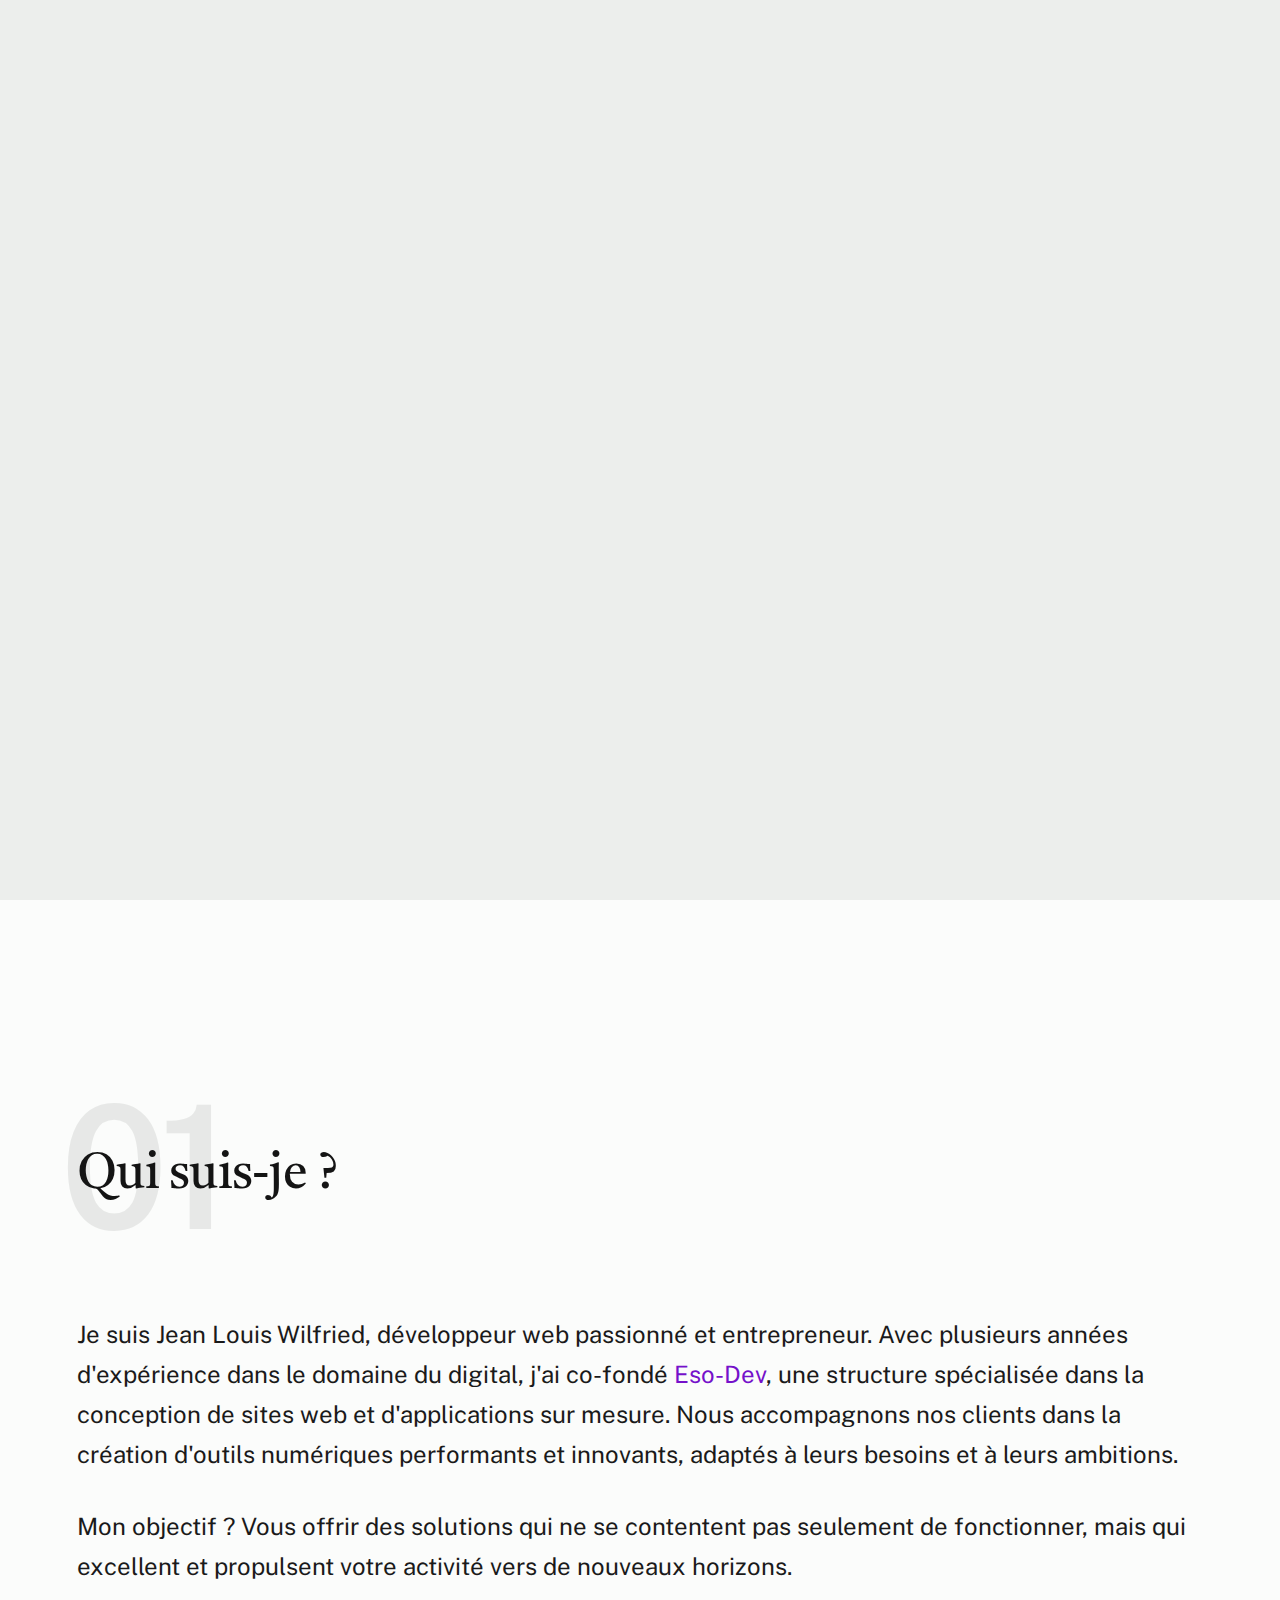
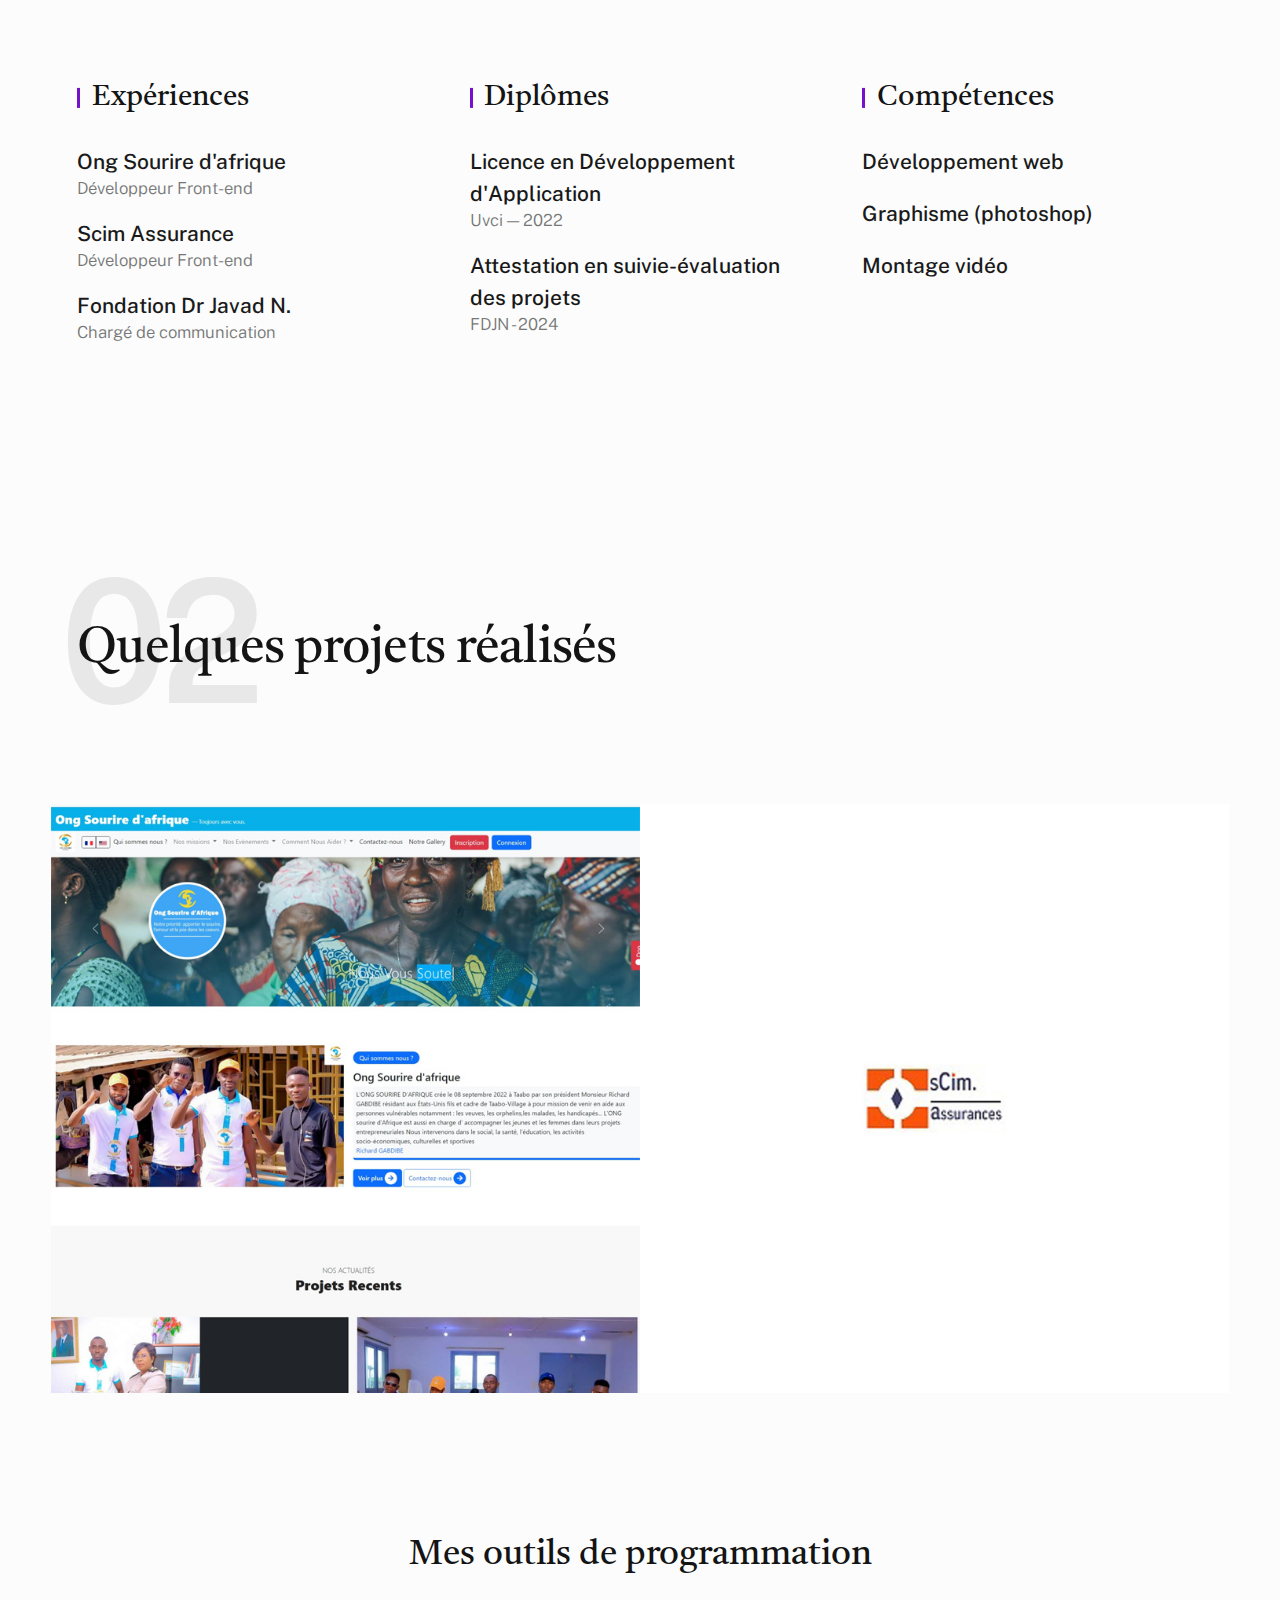
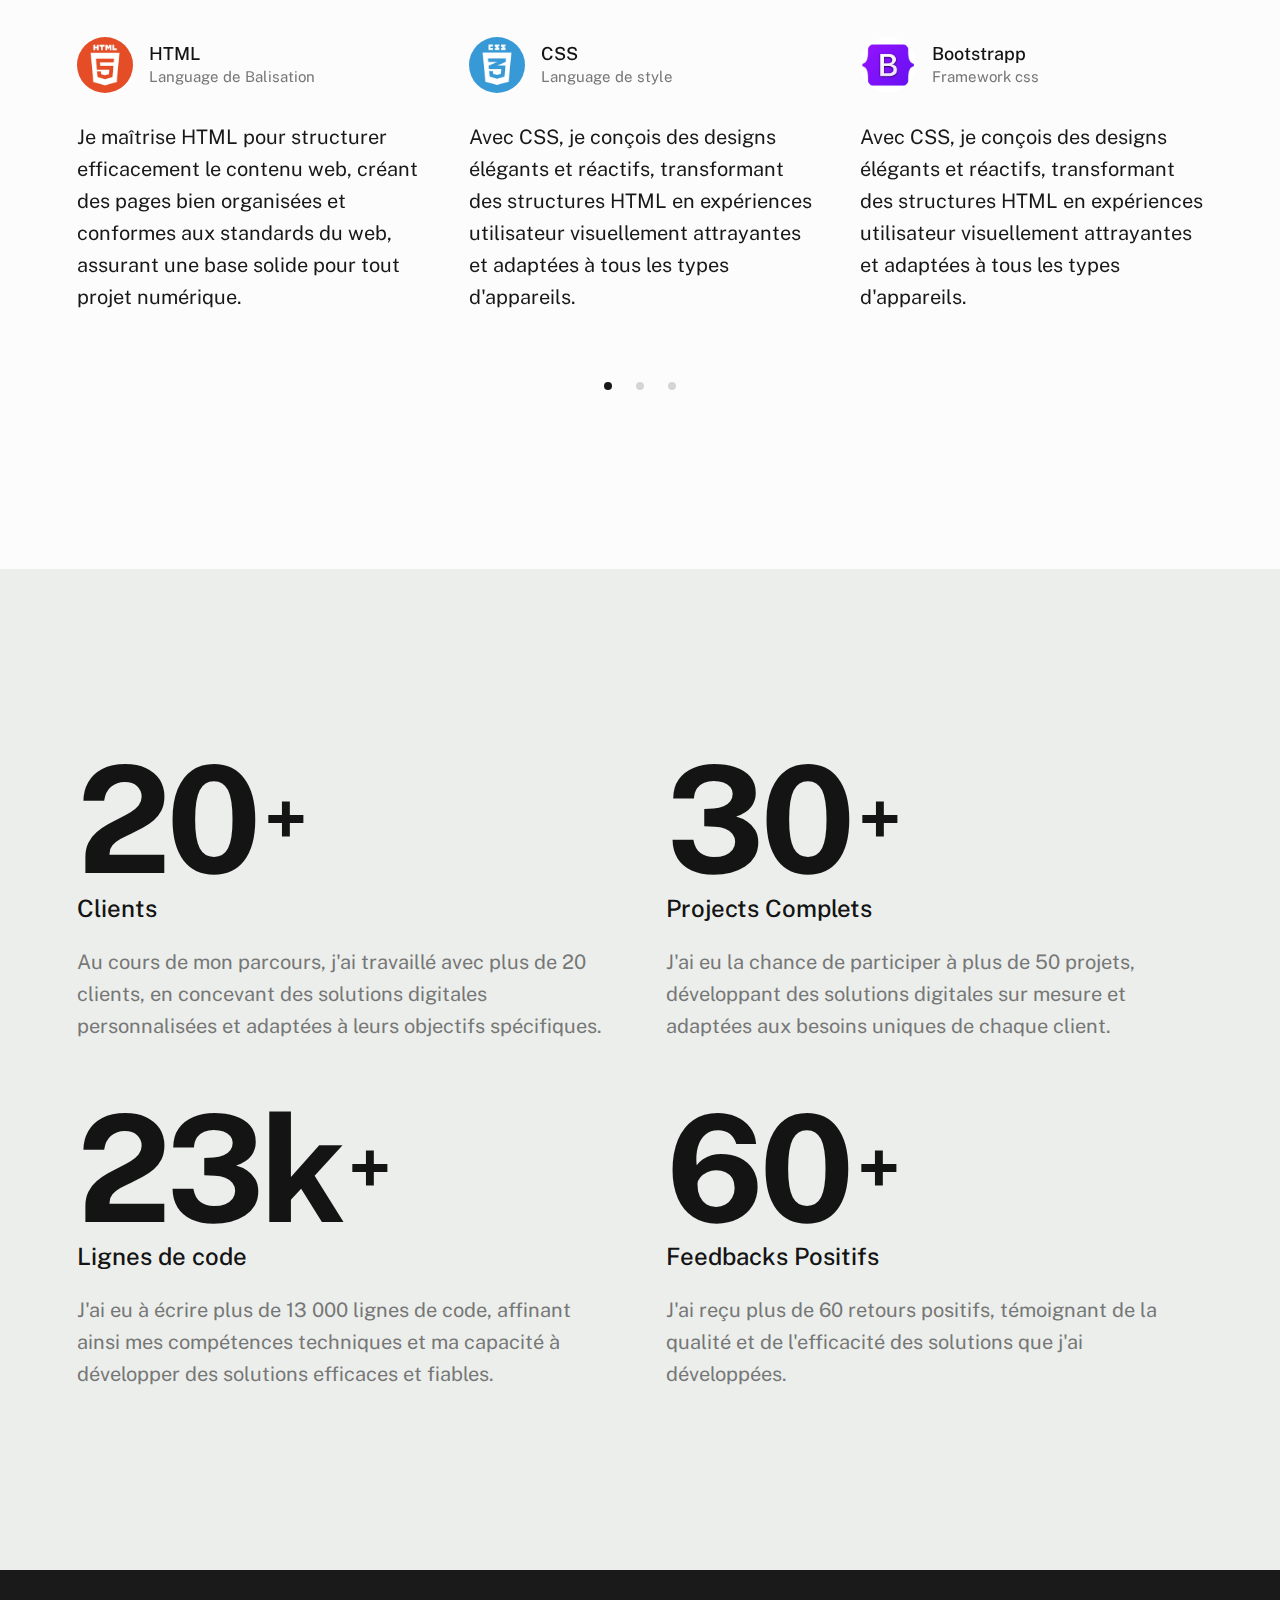
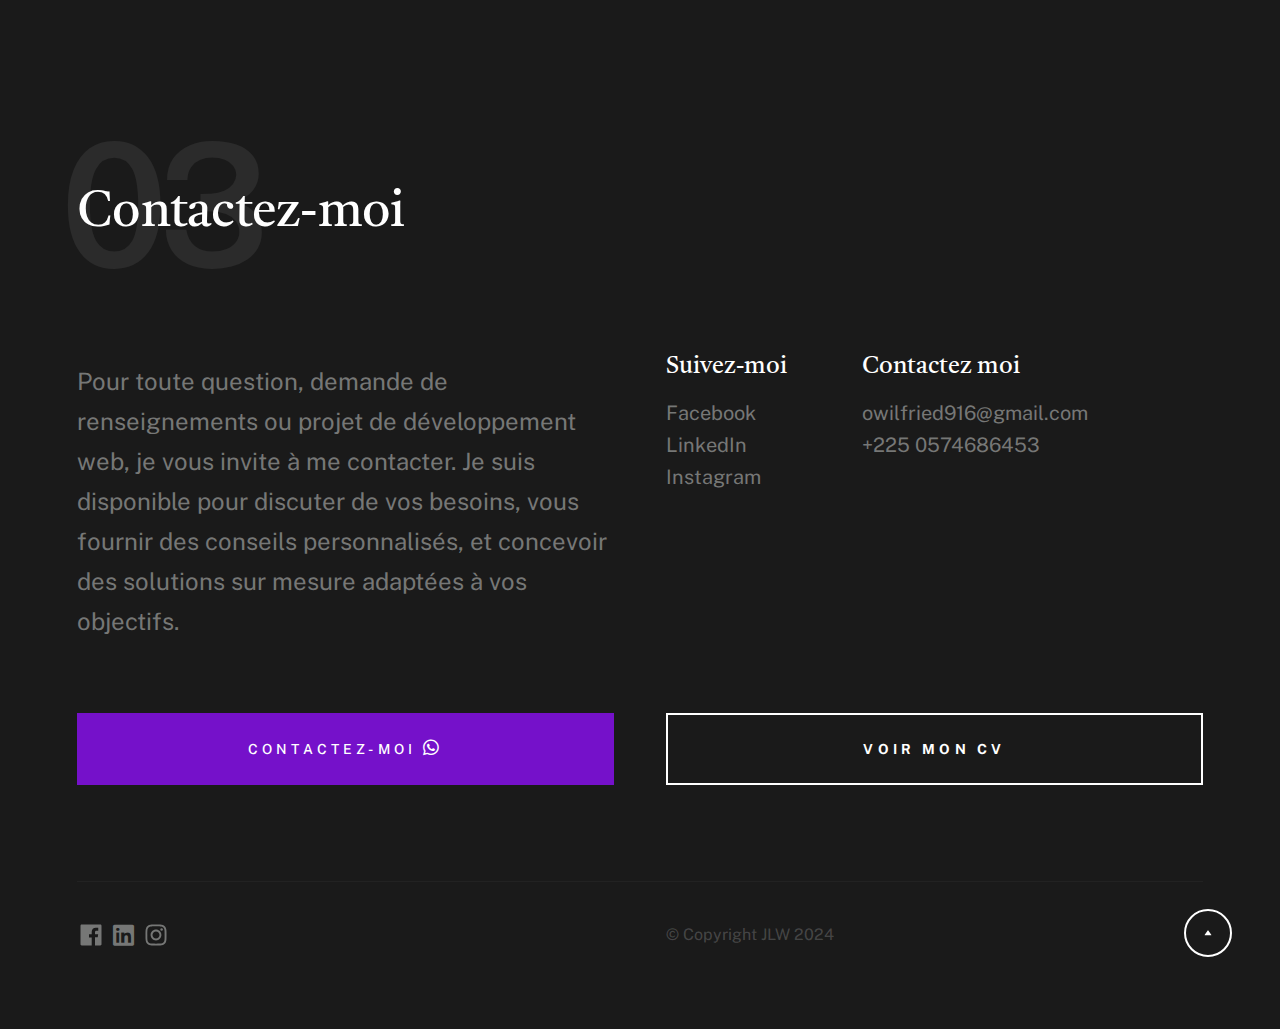
==== index.html @ 4856d06b "new 6" ====
<!DOCTYPE html>
<html lang="en" class="no-js" >
<head>

    <!--- basic page needs
    ================================================== -->
    <meta charset="utf-8">
    <meta name="viewport" content="width=device-width, initial-scale=1">
    <title>Jean Louis Wilfried</title>

    <script>
        document.documentElement.classList.remove('no-js');
        document.documentElement.classList.add('js');
    </script>



    <!-- CSS
    ================================================== -->
    <link rel="stylesheet" href="css/vendor.css">
    <link rel="stylesheet" href="css/styles.css">

    <!-- favicons
    ================================================== -->
    <link rel="apple-touch-icon" sizes="180x180" href="/favicon-16x16.png">
    <link rel="icon" type="image/png" sizes="32x32" href="/favicon-16x16.png">
    <link rel="icon" type="image/png" sizes="16x16" href="/favicon-16x16.png">
    <link rel="manifest" href="site.webmanifest">

    <link rel="stylesheet" href="https://cdnjs.cloudflare.com/ajax/libs/font-awesome/6.6.0/css/all.min.css">

</head>


<body id="top">

    
    <!-- preloader
    ================================================== -->
    <div id="preloader">
        <div id="loader" class="dots-fade">
            <div></div>
            <div></div>
            <div></div>
        </div>
    </div>


    <!-- page wrap
    ================================================== -->
    <div id="page" class="s-pagewrap">


        <!-- # site header 
        ================================================== -->
        <header class="s-header">
            <div class="row s-header__inner">

                <div class="s-header__block">
                    <div class="s-header__logo">
                        <a class="logo" href="index.html">
                            <img src="images/icons/logo.svg" alt="Homepage">
                        </a>
                    </div>

                    <a class="s-header__menu-toggle" href="#0"><span>Menu</span></a>
                </div> <!-- end s-header__block -->

                <nav class="s-header__nav">    
                    <ul class="s-header__menu-links">
                        <li class="current"><a class="smoothscroll" href="#intro">Accueil</a></li>
                        <li><a class="smoothscroll" href="#about">Qui sui-je ?</a></li>
                        <li><a class="smoothscroll" href="#works">Projets</a></li>
                        <li><a class="smoothscroll" href="#footer">Contactez-moi</a></li>
                    </ul> <!-- s-header__menu-links -->    
                </nav> <!-- end s-header__nav -->

            </div> <!-- end s-header__inner -->
        </header> <!-- end s-header -->


        <!-- # intro
        ================================================== -->
        <section id="intro" class="s-intro target-section">

            <div class="row s-intro__content width-sixteen-col">
                <div class="column lg-12 s-intro__content-inner grid-block grid-16">
                    
                    <div class="s-intro__content-text">

                        <div class="s-intro__content-pretitle text-pretitle">Salut,</div>
                        <h1 class="s-intro__content-title">
                            Je suis Jean Louis Wilfried,<br>
                            développeur web,<br>
                            Bienvenue sur mon portfolio.
                        </h1>                            

                        <div class="s-intro__content-btns">
                            <a class="smoothscroll btn" href="#about">En savoir plus sur moi</a>
                            <a class="smoothscroll btn btn--stroke" href="#footer">Contactez moi</a>
                        </div> <!-- s-intro__content-btns -->   

                    </div> <!-- s-intro__content-text -->                     
                    
                </div> <!-- s-intro__content-inner -->  
            </div> <!-- s-intro__content -->




            <ul class="s-intro__social social-list">
                <li>
                    <a target="_blank" href="https://www.facebook.com/ouattara.jeanlouis.5/">
                        <svg xmlns="http://www.w3.org/2000/svg" width="24" height="24" viewBox="0 0 24 24" style="fill:rgba(0, 0, 0, 1);transform:;-ms-filter:"><path d="M20,3H4C3.447,3,3,3.448,3,4v16c0,0.552,0.447,1,1,1h8.615v-6.96h-2.338v-2.725h2.338v-2c0-2.325,1.42-3.592,3.5-3.592 c0.699-0.002,1.399,0.034,2.095,0.107v2.42h-1.435c-1.128,0-1.348,0.538-1.348,1.325v1.735h2.697l-0.35,2.725h-2.348V21H20 c0.553,0,1-0.448,1-1V4C21,3.448,20.553,3,20,3z"></path></svg>
                        <span class="u-screen-reader-text">Facebook</span>
                    </a>
                </li>

                <li>
                    <a target="_blank" href="https://www.linkedin.com/in/jean-louis-wilfried-ouattara-a394b9249/">
                        <img src="images/linkedin-logo-1.png" height="24" width="24">
                        <span class="u-screen-reader-text">LinkedIn</span>
                    </a>
                </li>

                <li>
                    <a target="_blank" href="https://www.instagram.com/jean_louis_wilfried/">
                        <svg xmlns="http://www.w3.org/2000/svg" width="24" height="24" viewBox="0 0 24 24" style="fill:rgba(0, 0, 0, 1);transform:;-ms-filter:"><path d="M11.999,7.377c-2.554,0-4.623,2.07-4.623,4.623c0,2.554,2.069,4.624,4.623,4.624c2.552,0,4.623-2.07,4.623-4.624 C16.622,9.447,14.551,7.377,11.999,7.377L11.999,7.377z M11.999,15.004c-1.659,0-3.004-1.345-3.004-3.003 c0-1.659,1.345-3.003,3.004-3.003s3.002,1.344,3.002,3.003C15.001,13.659,13.658,15.004,11.999,15.004L11.999,15.004z"></path><circle cx="16.806" cy="7.207" r="1.078"></circle><path d="M20.533,6.111c-0.469-1.209-1.424-2.165-2.633-2.632c-0.699-0.263-1.438-0.404-2.186-0.42 c-0.963-0.042-1.268-0.054-3.71-0.054s-2.755,0-3.71,0.054C7.548,3.074,6.809,3.215,6.11,3.479C4.9,3.946,3.945,4.902,3.477,6.111 c-0.263,0.7-0.404,1.438-0.419,2.186c-0.043,0.962-0.056,1.267-0.056,3.71c0,2.442,0,2.753,0.056,3.71 c0.015,0.748,0.156,1.486,0.419,2.187c0.469,1.208,1.424,2.164,2.634,2.632c0.696,0.272,1.435,0.426,2.185,0.45 c0.963,0.042,1.268,0.055,3.71,0.055s2.755,0,3.71-0.055c0.747-0.015,1.486-0.157,2.186-0.419c1.209-0.469,2.164-1.424,2.633-2.633 c0.263-0.7,0.404-1.438,0.419-2.186c0.043-0.962,0.056-1.267,0.056-3.71s0-2.753-0.056-3.71C20.941,7.57,20.801,6.819,20.533,6.111z M19.315,15.643c-0.007,0.576-0.111,1.147-0.311,1.688c-0.305,0.787-0.926,1.409-1.712,1.711c-0.535,0.199-1.099,0.303-1.67,0.311 c-0.95,0.044-1.218,0.055-3.654,0.055c-2.438,0-2.687,0-3.655-0.055c-0.569-0.007-1.135-0.112-1.669-0.311 c-0.789-0.301-1.414-0.923-1.719-1.711c-0.196-0.534-0.302-1.099-0.311-1.669c-0.043-0.95-0.053-1.218-0.053-3.654 c0-2.437,0-2.686,0.053-3.655c0.007-0.576,0.111-1.146,0.311-1.687c0.305-0.789,0.93-1.41,1.719-1.712 c0.534-0.198,1.1-0.303,1.669-0.311c0.951-0.043,1.218-0.055,3.655-0.055c2.437,0,2.687,0,3.654,0.055 c0.571,0.007,1.135,0.112,1.67,0.311c0.786,0.303,1.407,0.925,1.712,1.712c0.196,0.534,0.302,1.099,0.311,1.669 c0.043,0.951,0.054,1.218,0.054,3.655c0,2.436,0,2.698-0.043,3.654H19.315z"></path></svg>
                        <span class="u-screen-reader-text">Instagram</span>
                    </a>
                </li>

            </ul> <!-- end s-intro__social -->

            <div class="s-intro__content-media">                               
                <img src="images/intro-bg.jpg" srcset="images/intro-bg.jpg 1x, images/intro-bg.jpg 2x" alt="">
            </div> <!-- s-intro__content-media -->                

            <div class="s-intro__btn-download">
                <a class="btn btn--stroke" target="_blank" href="https://www.canva.com/design/DAFA4mB06Fk/7fIMBI_OmDx0inotC60pxg/view?utm_content=DAFA4mB06Fk&utm_campaign=designshare&utm_medium=link&utm_source=editor">Voir mon CV</a>
            </div> <!-- end s-intro__btn-download -->
            
            <div class="s-intro__scroll-down">
                <a href="#about" class="smoothscroll">
                    <div class="scroll-icon">
                        <svg xmlns="http://www.w3.org/2000/svg" width="24" height="24" viewBox="0 0 24 24" style="fill: rgba(0, 0, 0, 1);transform: ;msFilter:;"><path d="M11.178 19.569a.998.998 0 0 0 1.644 0l9-13A.999.999 0 0 0 21 5H3a1.002 1.002 0 0 0-.822 1.569l9 13z"></path></svg>
                    </div>
                    <span class="scroll-text u-screen-reader-text">Scroll Down</span>
                </a>
            </div> <!-- s-intro__scroll-down -->

        </section> <!-- end s-intro -->


        <!-- # about
        ================================================== -->
        <section id="about" class="s-about target-section">

            <div class="row s-about__content">
                <div class="column xl-12">    
                    
                    <div class="section-header" data-num="01">
                        <h2 class="text-display-title">Qui suis-je ?</h2>
                    </div> <!-- end section-header -->

                    <p class="attention-getter">
                        Je suis Jean Louis Wilfried, développeur web passionné et entrepreneur. Avec plusieurs années d'expérience dans le domaine du digital, j'ai co-fondé <a href="https://eso-dev.com/" target="_blank">Eso-Dev</a>, une structure spécialisée dans la conception de sites web et d'applications sur mesure. Nous accompagnons nos clients dans la création d'outils numériques performants et innovants, adaptés à leurs besoins et à leurs ambitions.

                    </p>

                    <p class="attention-getter">
                        Mon objectif ? Vous offrir des solutions qui ne se contentent pas seulement de fonctionner, mais qui excellent et propulsent votre activité vers de nouveaux horizons.
                    </p>

                    <div class="grid-list-items s-about__blocks">

                        <div class="grid-list-items__item s-about__block">
                            <h4 class="s-about__block-title">Expériences</h4>
                            <ul class="s-about__list">
                                <li>
                                    Ong Sourire d'afrique
                                    <span>Développeur Front-end</span>
                                </li>
                                <li>
                                    Scim Assurance
                                    <span>Développeur Front-end</span>
                                </li>
                                <li>
                                    Fondation Dr Javad N.
                                    <span>Chargé de communication</span>
                                </li>
                            </ul>
                        </div> <!--end s-about__block -->

                        <div class="grid-list-items__item s-about__block">
                            <h4 class="s-about__block-title">Diplômes</h4>

                            <ul class="s-about__list">
                                <li>
                                    <a href="#0">
                                        Licence en Développement d'Application 
                                        <span>Uvci — 2022</span>
                                    </a>                                        
                                </li>
                                <li>
                                    <a href="#0">
                                        Attestation en suivie-évaluation  des projets
                                        <span>FDJN - 2024</span>
                                    </a>
                                </li>

                            </ul>
                        </div> <!--end s-about__block -->
                        
                        <div class="grid-list-items__item s-about__block">
                            <h4 class="s-about__block-title">Compétences</h4>

                            <ul class="s-about__list">
                                <li>
                                    Développement web
                                </li>
                                <li>
                                    Graphisme (photoshop)
                                </li>
                                <li>
                                    Montage vidéo
                                </li>
                            </ul>
                        </div> <!--end s-about__block -->

                    </div> <!-- grid-list-items -->

                </div> <!--end column -->
            </div> <!--end s-about__content -->
            
        </section> <!-- end s-about -->   



        <!-- # works
        ================================================== -->
        <section id="works" class="s-works target-section">

            <div class="row">
                <div class="column xl-12">
                    <div class="section-header" data-num="02">
                        <h2 class="text-display-title">Quelques projets réalisés</h2>
                    </div> <!-- end section-header -->
                </div>
            </div>

            <div class="row folio-entries">

                <div class="column entry">
                    <a href="images/folio/white_turban.jpg" class="entry__link glightbox" data-glightbox="title: Ong Sourire d'Afrique; description: .entry__desc-01">
                        <div class="entry__thumb">
                            <img src="images/folio/white_turban.jpg" srcset="images/folio/white_turban.jpg 1x, images/folio/white_turban.jpg 2x" alt="">
                        </div>
                        <div class="entry__info">
                            <h4 class="entry__title">Ong Sourire d'Afrique</h4>
                            <div class="entry__cat">Développeur Front-end</div>
                        </div>
                    </a>

                    <div class="glightbox-desc entry__desc-01">
                        <p>
                            Lors du développement du site de l'ONG Sourire d'Afrique, j'étais chargé du frontend. Mon rôle était de concevoir et développer l'interface utilisateur pour garantir une expérience fluide et intuitive.
                        <a href="https://www.behance.net/">Lien du site web</a>.
                        </p>
                    </div>
                </div> <!-- entry -->

                <div class="column entry">

                    <a href="images/folio/woodcraft22.jpg" class="entry__link glightbox" data-glightbox="title: Scim Assurance; description: .entry__desc-02">
                        <div class="entry__thumb">
                            <img src="images/folio/woodcraft22.jpg" srcset="images/folio/woodcraft22.jpg 1x, images/folio/woodcraft22.jpg 2x" alt="">
                        </div>
                        <div class="entry__info">
                            <h4 class="entry__title">Scim Assurance</h4>
                            <div class="entry__cat">Développeur Front-end</div>
                        </div>
                    </a>

                    <div class="glightbox-desc entry__desc-02">
                        <p>
                            Lors du développement du site Scim Assurance, j’ai conçu et développé l’interface utilisateur en me focalisant sur l’optimisation de l’expérience utilisateur. Mon rôle était centré sur le frontend.
                        
                        </p>
                    </div>
                </div> <!-- entry -->


            </div> <!-- folio entries -->


            <div class="row s-testimonials">
                <div class="column xl-12">

                    <h3 class="s-testimonials__header">Mes outils de programmation</h3>
    
                    <div class="swiper-container s-testimonials__slider">
    
                        <div class="swiper-wrapper">

                            <div class="s-testimonials__slide swiper-slide">
                                <div class="s-testimonials__author">
                                    <img src="images/avatars/user-02.jpg" alt="Author image" class="s-testimonials__avatar">
                                    <cite class="s-testimonials__cite">
                                        <strong>HTML</strong>
                                        <span>Language de Balisation</span>
                                    </cite>
                                </div>
                                <p>
Je maîtrise HTML pour structurer efficacement le contenu web, créant des pages bien organisées et conformes aux standards du web, assurant une base solide pour tout projet numérique.
                                </p>
                            </div> <!-- end s-testimonials__slide -->
            
                            <div class="s-testimonials__slide swiper-slide">
                                <div class="s-testimonials__author">
                                    <img src="images/avatars/user-03.jpg" alt="Author image" class="s-testimonials__avatar">
                                    <cite class="s-testimonials__cite">
                                        <strong>CSS</strong>
                                        <span>Language de style</span>
                                    </cite>
                                </div>
                                <p>
                                    Avec CSS, je conçois des designs élégants et réactifs, transformant des structures HTML en expériences utilisateur visuellement attrayantes et adaptées à tous les types d'appareils.
                                </p>
                            </div> <!-- end s-testimonials__slide -->

                            <div class="s-testimonials__slide swiper-slide">
                                <div class="s-testimonials__author">
                                    <img src="images/avatars/bootstrap.jpg" alt="Author image" class="s-testimonials__avatar">
                                    <cite class="s-testimonials__cite">
                                        <strong>Bootstrapp</strong>
                                        <span>Framework css</span>
                                    </cite>
                                </div>
                                <p>
                                    Avec CSS, je conçois des designs élégants et réactifs, transformant des structures HTML en expériences utilisateur visuellement attrayantes et adaptées à tous les types d'appareils.
                                </p>
                            </div>
            
                            <div class="s-testimonials__slide swiper-slide">
                                <div class="s-testimonials__author">
                                    <img src="images/avatars/js.jpg" alt="Author image" class="s-testimonials__avatar">
                                    <cite class="s-testimonials__cite">
                                        <strong>Javascript</strong>
                                        <span>Language de programmation</span>
                                    </cite>
                                </div>
                                <p>
                                    Je développe des fonctionnalités interactives et dynamiques avec JavaScript, ajoutant des éléments engageants et optimisant les performances pour une meilleure expérience utilisateur.
                                </p>
                            </div> <!-- end s-testimonials__slide -->
    
                            <div class="s-testimonials__slide swiper-slide">
                                <div class="s-testimonials__author">
                                    <img src="images/avatars/vue js.jpg" alt="Author image" class="s-testimonials__avatar">
                                    <cite class="s-testimonials__cite">
                                        <strong>Vue Js</strong>
                                        <span>Framework JavaScript</span>
                                    </cite>
                                </div>
                                <p>
                                    Je développe des applications web dynamiques avec Vue.js, créant des interfaces utilisateur réactives et modulaires pour une expérience fluide et interactive.
                                </p>
                            </div> <!-- end s-testimonials__slide -->
        
                        </div> <!-- end swiper-wrapper -->
    
                        <div class="swiper-pagination"></div>
    
                    </div> <!-- end swiper-container -->
    
                </div> <!-- end column -->
            </div> <!-- end s-testimonials -->

        </section> <!-- end s-works --> 


        <!-- # numbers
        ================================================== -->
        <section id="numbers" class="s-numbers">

            <div class="row counter-items">

                <div class="column counter-items__item">
                    <div class="num">
                        20
                        <span>+</span>
                    </div>
                    <h5>Clients</h5>
                    <p>
                        Au cours de mon parcours, j'ai travaillé avec plus de 20 clients, en concevant des solutions digitales personnalisées et adaptées à leurs objectifs spécifiques.
                    </p>
                </div> <!-- end counter-items__item -->

                <div class="column counter-items__item">
                    <div class="num">
                        30
                        <span>+</span>
                    </div>
                    <h5>Projects Complets</h5>
                    <p>
                        J'ai eu la chance de participer à plus de 50 projets, développant des solutions digitales sur mesure et adaptées aux besoins uniques de chaque client.
                    </p>
                </div> <!-- end counter-items__item -->

                <div class="column counter-items__item">
                    <div class="num">
                        23k
                        <span>+</span>
                    </div>
                    <h5>Lignes de code</h5>
                    <p>
                        J'ai eu à écrire plus de 13 000 lignes de code, affinant ainsi mes compétences techniques et ma capacité à développer des solutions efficaces et fiables.
                    </p>
                </div> <!-- end counter-items__item -->

                <div class="column counter-items__item">
                    <div class="num">
                        60
                        <span>+</span>
                    </div>
                    <h5>Feedbacks Positifs </h5>
                    <p>
                        J'ai reçu plus de 60 retours positifs, témoignant de la qualité et de l'efficacité des solutions que j'ai développées.
                    </p>
                </div> <!-- end counter-items__item -->

            </div>  <!-- end counter-items -->

        </section> <!-- end s-numbers -->


        <!-- # footer 
        ================================================== -->
        <footer id="footer" class="s-footer target-section">

            <div class="row">
                <div class="column lg-12">
                    <div class="section-header light-on-dark" data-num="03">
                        <h2 class="text-display-title">Contactez-moi</h2>
                    </div> <!-- end section-header -->
                </div>
            </div>

            <div class="row s-footer__content">

                <div class="column xl-6 md-12 s-footer__block s-footer__about">                    
                    <p class="attention-getter">
                        Pour toute question, demande de renseignements ou projet de développement web, je vous invite à me contacter. Je suis disponible pour discuter de vos besoins, vous fournir des conseils personnalisés, et concevoir des solutions sur mesure adaptées à vos objectifs.
                    </p>               
                </div> <!-- end section-footer__about -->

                <div class="column xl-6 md-12 s-footer__block s-footer__site-links">
                    <div class="row">
                        <div class="column xl-4 lg-5 md-6 tab-12">
                            <h5>Suivez-moi</h5>
                            <ul class="link-list">
                                <li><a target="_blank" href="https://www.facebook.com/ouattara.jeanlouis.5/">Facebook</a></li>
                                <li><a target="_blank" href="https://www.linkedin.com/in/jean-louis-wilfried-ouattara-a394b9249/">LinkedIn</a></li>
                                <li><a target="_blank" href="https://www.instagram.com/jean_louis_wilfried/">Instagram</a></li>
                            </ul>
                        </div>
                        <div class="column xl-6 md-6 tab-12">
                            <h5>Contactez moi</h5>
                            <ul class="link-list">
                                <li><a href="mailto:#0">owilfried916@gmail.com</a></li>
                                <li><a href="tel:+2250574686453">+225 0574686453</a></li>
                            </ul> 
                        </div>
                    </div>                    
                </div> <!-- end section-footer__site-links -->

            </div> <!-- end section-footer__content -->


            <div class="row s-footer__buttons">
               
                <div class="column xl-6 tab-12">
                    <a target="_blank" href="https://wa.me/2250574686453" class="btn btn--primary btn--large u-fullwidth">Contactez-moi <i class="fa-brands fa-whatsapp" style="font-size:18px"></i></a>
                    
                </div>
          
                <div class="column xl-6 tab-12">                    
                    <a target="_blank" href="https://www.canva.com/design/DAFA4mB06Fk/7fIMBI_OmDx0inotC60pxg/view?utm_content=DAFA4mB06Fk&utm_campaign=designshare&utm_medium=link&utm_source=editor" class="btn btn--stroke btn--large u-fullwidth">Voir mon CV</a>
                </div>
            
            </div> <!-- end section-footer__buttons -->              
            
            <div class="row s-footer__bottom">
                
                <div class="column xl-6 lg-12">
                    <ul class="s-footer__social social-list">
                        <li>
                            <a target="_blank" href="https://www.facebook.com/ouattara.jeanlouis.5/">
                                <svg xmlns="http://www.w3.org/2000/svg" width="24" height="24" viewBox="0 0 24 24" style="fill:rgba(0, 0, 0, 1);transform:;-ms-filter:"><path d="M20,3H4C3.447,3,3,3.448,3,4v16c0,0.552,0.447,1,1,1h8.615v-6.96h-2.338v-2.725h2.338v-2c0-2.325,1.42-3.592,3.5-3.592 c0.699-0.002,1.399,0.034,2.095,0.107v2.42h-1.435c-1.128,0-1.348,0.538-1.348,1.325v1.735h2.697l-0.35,2.725h-2.348V21H20 c0.553,0,1-0.448,1-1V4C21,3.448,20.553,3,20,3z"></path></svg>
                                <span class="u-screen-reader-text">Facebook</span>
                            </a>
                        </li>
                        <li>
                            <a target="_blank" href="https://www.linkedin.com/in/jean-louis-wilfried-ouattara-a394b9249/"class="lienlkd">
                                <i class="fa-brands fa-linkedin"></i>
                                <span class="u-screen-reader-text">linkedin</span>
                            </a>
                        </li>
                        <li>
                            <a target="_blank" href="https://www.instagram.com/jean_louis_wilfried/">
                                <svg xmlns="http://www.w3.org/2000/svg" width="24" height="24" viewBox="0 0 24 24" style="fill:rgba(0, 0, 0, 1);transform:;-ms-filter:"><path d="M11.999,7.377c-2.554,0-4.623,2.07-4.623,4.623c0,2.554,2.069,4.624,4.623,4.624c2.552,0,4.623-2.07,4.623-4.624 C16.622,9.447,14.551,7.377,11.999,7.377L11.999,7.377z M11.999,15.004c-1.659,0-3.004-1.345-3.004-3.003 c0-1.659,1.345-3.003,3.004-3.003s3.002,1.344,3.002,3.003C15.001,13.659,13.658,15.004,11.999,15.004L11.999,15.004z"></path><circle cx="16.806" cy="7.207" r="1.078"></circle><path d="M20.533,6.111c-0.469-1.209-1.424-2.165-2.633-2.632c-0.699-0.263-1.438-0.404-2.186-0.42 c-0.963-0.042-1.268-0.054-3.71-0.054s-2.755,0-3.71,0.054C7.548,3.074,6.809,3.215,6.11,3.479C4.9,3.946,3.945,4.902,3.477,6.111 c-0.263,0.7-0.404,1.438-0.419,2.186c-0.043,0.962-0.056,1.267-0.056,3.71c0,2.442,0,2.753,0.056,3.71 c0.015,0.748,0.156,1.486,0.419,2.187c0.469,1.208,1.424,2.164,2.634,2.632c0.696,0.272,1.435,0.426,2.185,0.45 c0.963,0.042,1.268,0.055,3.71,0.055s2.755,0,3.71-0.055c0.747-0.015,1.486-0.157,2.186-0.419c1.209-0.469,2.164-1.424,2.633-2.633 c0.263-0.7,0.404-1.438,0.419-2.186c0.043-0.962,0.056-1.267,0.056-3.71s0-2.753-0.056-3.71C20.941,7.57,20.801,6.819,20.533,6.111z M19.315,15.643c-0.007,0.576-0.111,1.147-0.311,1.688c-0.305,0.787-0.926,1.409-1.712,1.711c-0.535,0.199-1.099,0.303-1.67,0.311 c-0.95,0.044-1.218,0.055-3.654,0.055c-2.438,0-2.687,0-3.655-0.055c-0.569-0.007-1.135-0.112-1.669-0.311 c-0.789-0.301-1.414-0.923-1.719-1.711c-0.196-0.534-0.302-1.099-0.311-1.669c-0.043-0.95-0.053-1.218-0.053-3.654 c0-2.437,0-2.686,0.053-3.655c0.007-0.576,0.111-1.146,0.311-1.687c0.305-0.789,0.93-1.41,1.719-1.712 c0.534-0.198,1.1-0.303,1.669-0.311c0.951-0.043,1.218-0.055,3.655-0.055c2.437,0,2.687,0,3.654,0.055 c0.571,0.007,1.135,0.112,1.67,0.311c0.786,0.303,1.407,0.925,1.712,1.712c0.196,0.534,0.302,1.099,0.311,1.669 c0.043,0.951,0.054,1.218,0.054,3.655c0,2.436,0,2.698-0.043,3.654H19.315z"></path></svg>
                                <span class="u-screen-reader-text">Instagram</span>
                            </a>
                        </li>

                    </ul> 
                </div> <!-- end section-footer__social -->

                <div class="column xl-6 lg-12">
                    <p class="ss-copyright">
                        <span>© Copyright JLW 2024</span>
                    </p>
                </div>

            </div> <!-- end section-footer__bottom -->          

            <div class="ss-go-top">
                <a class="smoothscroll" title="Back to Top" href="#top">                 
                    <svg xmlns="http://www.w3.org/2000/svg" width="24" height="24" viewBox="0 0 24 24" style="fill: rgba(0, 0, 0, 1);transform: ;msFilter:;"><path d="M5.536 21.886a1.004 1.004 0 0 0 1.033-.064l13-9a1 1 0 0 0 0-1.644l-13-9A1 1 0 0 0 5 3v18a1 1 0 0 0 .536.886z"></path></svg>
                </a>                                
                <span>Back To Top</span>   
            </div> <!-- end ss-go-top -->
            
        </footer> <!-- end s-footer -->

    </div> <!-- end page-wrap -->


    <!-- Java Script
    ================================================== -->
    <script src="js/plugins.js"></script>
    <script src="js/main.js"></script>

</body>
</html>
---- css/vendor.css ----
/* ===================================================================
 * Hudson Third-party Stylesheets
 * Template Ver. 1.0.0
 * 04-03-2023
 * -------------------------------------------------------------------
 *
 * TOC:
 * # PrismJS 
 * # Swiper
 * # GLightbox
 *
 * ------------------------------------------------------------------- */
 

/* ===================================================================
 * # PrismJS 1.20.0
 *   https://prismjs.com/download.html#themes=prism-okaidia&languages=markup+css+clike+javascript+markup-templating+php 
 *   
 *   okaidia theme for JavaScript, CSS and HTML
 *   Loosely based on Monokai textmate theme by http://www.monokai.nl/
 *   @author ocodia
 * ------------------------------------------------------------------- */
code[class*=language-],
pre[class*=language-] {
    color          : #f8f8f2;
    background     : none;
    text-shadow    : 0 1px rgba(0, 0, 0, 0.3);
    font-family    : var(--font-mono);
    font-size      : calc(var(--text-size) * 0.9444);
    text-align     : left;
    white-space    : pre;
    word-spacing   : normal;
    word-break     : normal;
    word-wrap      : normal;
    line-height    : var(--vspace-1);
    -moz-tab-size  : 4;
    -o-tab-size    : 4;
    tab-size       : 4;
    -webkit-hyphens: none;
    hyphens        : none;
}

/* Code blocks */
pre[class*=language-] {
    padding : var(--vspace-0_5) 0 var(--vspace-1);
    margin  : var(--vspace-1) 0;
    overflow: auto;
}

:not(pre)>code[class*=language-],
pre[class*=language-] {
    background: #272822;
}

/* Inline code */
:not(pre)>code[class*=language-] {
    padding    : 0.1em;
    white-space: normal;
}

.token.comment,
.token.prolog,
.token.doctype,
.token.cdata {
    color: slategray;
}

.token.punctuation {
    color: #f8f8f2;
}

.token.namespace {
    opacity: 0.7;
}

.token.property,
.token.tag,
.token.constant,
.token.symbol,
.token.deleted {
    color: #f92672;
}

.token.boolean,
.token.number {
    color: #ae81ff;
}

.token.selector,
.token.attr-name,
.token.string,
.token.char,
.token.builtin,
.token.inserted {
    color: #a6e22e;
}

.token.operator,
.token.entity,
.token.url,
.language-css .token.string,
.style .token.string,
.token.variable {
    color: #f8f8f2;
}

.token.atrule,
.token.attr-value,
.token.function,
.token.class-name {
    color: #e6db74;
}

.token.keyword {
    color: #66d9ef;
}

.token.regex,
.token.important {
    color: #fd971f;
}

.token.important,
.token.bold {
    font-weight: bold;
}

.token.italic {
    font-style: italic;
}

.token.entity {
    cursor: help;
}


/* ===================================================================
 * # Swiper 6.4.5
 *   Most modern mobile touch slider and framework with hardware accelerated transitions
 *   https://swiperjs.com
 *
 *   Copyright 2014-2020 Vladimir Kharlampidi
 *
 *   Released under the MIT License
 *
 *   Released on: December 18, 2020
 * ------------------------------------------------------------------- */
@font-face {
    font-family: "swiper-icons";
    src        : url("data:application/font-woff;charset=utf-8;base64, [base64]//wADZ2x5ZgAAAywAAADMAAAD2MHtryVoZWFkAAABbAAAADAAAAA2E2+eoWhoZWEAAAGcAAAAHwAAACQC9gDzaG10eAAAAigAAAAZAAAArgJkABFsb2NhAAAC0AAAAFoAAABaFQAUGG1heHAAAAG8AAAAHwAAACAAcABAbmFtZQAAA/gAAAE5AAACXvFdBwlwb3N0AAAFNAAAAGIAAACE5s74hXjaY2BkYGAAYpf5Hu/j+W2+MnAzMYDAzaX6QjD6/4//Bxj5GA8AuRwMYGkAPywL13jaY2BkYGA88P8Agx4j+/8fQDYfA1AEBWgDAIB2BOoAeNpjYGRgYNBh4GdgYgABEMnIABJzYNADCQAACWgAsQB42mNgYfzCOIGBlYGB0YcxjYGBwR1Kf2WQZGhhYGBiYGVmgAFGBiQQkOaawtDAoMBQxXjg/wEGPcYDDA4wNUA2CCgwsAAAO4EL6gAAeNpj2M0gyAACqxgGNWBkZ2D4/wMA+xkDdgAAAHjaY2BgYGaAYBkGRgYQiAHyGMF8FgYHIM3DwMHABGQrMOgyWDLEM1T9/w8UBfEMgLzE////P/5//f/V/xv+r4eaAAeMbAxwIUYmIMHEgKYAYjUcsDAwsLKxc3BycfPw8jEQA/[base64]/uznmfPFBNODM2K7MTQ45YEAZqGP81AmGGcF3iPqOop0r1SPTaTbVkfUe4HXj97wYE+yNwWYxwWu4v1ugWHgo3S1XdZEVqWM7ET0cfnLGxWfkgR42o2PvWrDMBSFj/IHLaF0zKjRgdiVMwScNRAoWUoH78Y2icB/yIY09An6AH2Bdu/UB+yxopYshQiEvnvu0dURgDt8QeC8PDw7Fpji3fEA4z/PEJ6YOB5hKh4dj3EvXhxPqH/SKUY3rJ7srZ4FZnh1PMAtPhwP6fl2PMJMPDgeQ4rY8YT6Gzao0eAEA409DuggmTnFnOcSCiEiLMgxCiTI6Cq5DZUd3Qmp10vO0LaLTd2cjN4fOumlc7lUYbSQcZFkutRG7g6JKZKy0RmdLY680CDnEJ+UMkpFFe1RN7nxdVpXrC4aTtnaurOnYercZg2YVmLN/d/gczfEimrE/fs/bOuq29Zmn8tloORaXgZgGa78yO9/cnXm2BpaGvq25Dv9S4E9+5SIc9PqupJKhYFSSl47+Qcr1mYNAAAAeNptw0cKwkAAAMDZJA8Q7OUJvkLsPfZ6zFVERPy8qHh2YER+3i/BP83vIBLLySsoKimrqKqpa2hp6+jq6RsYGhmbmJqZSy0sraxtbO3sHRydnEMU4uR6yx7JJXveP7WrDycAAAAAAAH//wACeNpjYGRgYOABYhkgZgJCZgZNBkYGLQZtIJsFLMYAAAw3ALgAeNolizEKgDAQBCchRbC2sFER0YD6qVQiBCv/H9ezGI6Z5XBAw8CBK/m5iQQVauVbXLnOrMZv2oLdKFa8Pjuru2hJzGabmOSLzNMzvutpB3N42mNgZGBg4GKQYzBhYMxJLMlj4GBgAYow/P/PAJJhLM6sSoWKfWCAAwDAjgbRAAB42mNgYGBkAIIbCZo5IPrmUn0hGA0AO8EFTQAA") format("woff");
    font-weight: 400;
    font-style : normal;
}

:root {
    --swiper-theme-color: #007aff;
}

.swiper-container {
    margin-left : auto;
    margin-right: auto;
    position    : relative;
    overflow    : hidden;
    list-style  : none;
    padding     : 0;
    /* Fix of Webkit flickering */
    z-index     : 1;
}

.swiper-container-vertical>.swiper-wrapper {
    flex-direction: column;
}

.swiper-wrapper {
    position           : relative;
    width              : 100%;
    height             : 100%;
    z-index            : 1;
    display            : flex;
    transition-property: transform;
    box-sizing         : content-box;
}

.swiper-container-android .swiper-slide,
.swiper-wrapper {
    transform: translate3d(0px, 0, 0);
}

.swiper-container-multirow>.swiper-wrapper {
    flex-wrap: wrap;
}

.swiper-container-multirow-column>.swiper-wrapper {
    flex-wrap     : wrap;
    flex-direction: column;
}

.swiper-container-free-mode>.swiper-wrapper {
    transition-timing-function: ease-out;
    margin                    : 0 auto;
}

.swiper-slide {
    flex-shrink        : 0;
    width              : 100%;
    height             : 100%;
    position           : relative;
    transition-property: transform;
}

.swiper-slide-invisible-blank {
    visibility: hidden;
}

/* Auto Height */
.swiper-container-autoheight,
.swiper-container-autoheight .swiper-slide {
    height: auto;
}

.swiper-container-autoheight .swiper-wrapper {
    align-items        : flex-start;
    transition-property: transform, height;
}

/* 3D Effects */
.swiper-container-3d {
    perspective: 1200px;
}

.swiper-container-3d .swiper-wrapper,
.swiper-container-3d .swiper-slide,
.swiper-container-3d .swiper-slide-shadow-left,
.swiper-container-3d .swiper-slide-shadow-right,
.swiper-container-3d .swiper-slide-shadow-top,
.swiper-container-3d .swiper-slide-shadow-bottom,
.swiper-container-3d .swiper-cube-shadow {
    transform-style: preserve-3d;
}

.swiper-container-3d .swiper-slide-shadow-left,
.swiper-container-3d .swiper-slide-shadow-right,
.swiper-container-3d .swiper-slide-shadow-top,
.swiper-container-3d .swiper-slide-shadow-bottom {
    position      : absolute;
    left          : 0;
    top           : 0;
    width         : 100%;
    height        : 100%;
    pointer-events: none;
    z-index       : 10;
}

.swiper-container-3d .swiper-slide-shadow-left {
    background-image: linear-gradient(to left, rgba(0, 0, 0, 0.5), rgba(0, 0, 0, 0));
}

.swiper-container-3d .swiper-slide-shadow-right {
    background-image: linear-gradient(to right, rgba(0, 0, 0, 0.5), rgba(0, 0, 0, 0));
}

.swiper-container-3d .swiper-slide-shadow-top {
    background-image: linear-gradient(to top, rgba(0, 0, 0, 0.5), rgba(0, 0, 0, 0));
}

.swiper-container-3d .swiper-slide-shadow-bottom {
    background-image: linear-gradient(to bottom, rgba(0, 0, 0, 0.5), rgba(0, 0, 0, 0));
}

/* CSS Mode */
.swiper-container-css-mode>.swiper-wrapper {
    overflow          : auto;
    scrollbar-width   : none;
    /* For Firefox */
    -ms-overflow-style: none;
    /* For Internet Explorer and Edge */
}

.swiper-container-css-mode>.swiper-wrapper::-webkit-scrollbar {
    display: none;
}

.swiper-container-css-mode>.swiper-wrapper>.swiper-slide {
    scroll-snap-align: start start;
}

.swiper-container-horizontal.swiper-container-css-mode>.swiper-wrapper {
    scroll-snap-type: x mandatory;
}

.swiper-container-vertical.swiper-container-css-mode>.swiper-wrapper {
    scroll-snap-type: y mandatory;
}

:root {
    --swiper-navigation-size : 44px;
    /*
    --swiper-navigation-color: var(--swiper-theme-color);
    */
}

.swiper-button-prev,
.swiper-button-next {
    position       : absolute;
    top            : 50%;
    width          : calc(var(--swiper-navigation-size) / 44 * 27);
    height         : var(--swiper-navigation-size);
    margin-top     : calc(-1 * var(--swiper-navigation-size) / 2);
    z-index        : 10;
    cursor         : pointer;
    display        : flex;
    align-items    : center;
    justify-content: center;
    color          : var(--swiper-navigation-color, var(--swiper-theme-color));
}

.swiper-button-prev.swiper-button-disabled,
.swiper-button-next.swiper-button-disabled {
    opacity       : 0.35;
    cursor        : auto;
    pointer-events: none;
}

.swiper-button-prev:after,
.swiper-button-next:after {
    font-family   : swiper-icons;
    font-size     : var(--swiper-navigation-size);
    text-transform: none !important;
    letter-spacing: 0;
    text-transform: none;
    font-variant  : initial;
    line-height   : 1;
}

.swiper-button-prev,
.swiper-container-rtl .swiper-button-next {
    left : 10px;
    right: auto;
}

.swiper-button-prev:after,
.swiper-container-rtl .swiper-button-next:after {
    content: "prev";
}

.swiper-button-next,
.swiper-container-rtl .swiper-button-prev {
    right: 10px;
    left : auto;
}

.swiper-button-next:after,
.swiper-container-rtl .swiper-button-prev:after {
    content: "next";
}

.swiper-button-prev.swiper-button-white,
.swiper-button-next.swiper-button-white {
    --swiper-navigation-color: #ffffff;
}

.swiper-button-prev.swiper-button-black,
.swiper-button-next.swiper-button-black {
    --swiper-navigation-color: #000000;
}

.swiper-button-lock {
    display: none;
}

:root {
    /*
    --swiper-pagination-color: var(--swiper-theme-color);
    */
}

.swiper-pagination {
    position  : absolute;
    text-align: center;
    transition: 300ms opacity;
    transform : translate3d(0, 0, 0);
    z-index   : 10;
}

.swiper-pagination.swiper-pagination-hidden {
    opacity: 0;
}

/* Common Styles */
.swiper-pagination-fraction,
.swiper-pagination-custom,
.swiper-container-horizontal>.swiper-pagination-bullets {
    bottom: 10px;
    left  : 0;
    width : 100%;
}

/* Bullets */
.swiper-pagination-bullets-dynamic {
    overflow : hidden;
    font-size: 0;
}

.swiper-pagination-bullets-dynamic .swiper-pagination-bullet {
    transform: scale(0.33);
    position : relative;
}

.swiper-pagination-bullets-dynamic .swiper-pagination-bullet-active {
    transform: scale(1);
}

.swiper-pagination-bullets-dynamic .swiper-pagination-bullet-active-main {
    transform: scale(1);
}

.swiper-pagination-bullets-dynamic .swiper-pagination-bullet-active-prev {
    transform: scale(0.66);
}

.swiper-pagination-bullets-dynamic .swiper-pagination-bullet-active-prev-prev {
    transform: scale(0.33);
}

.swiper-pagination-bullets-dynamic .swiper-pagination-bullet-active-next {
    transform: scale(0.66);
}

.swiper-pagination-bullets-dynamic .swiper-pagination-bullet-active-next-next {
    transform: scale(0.33);
}

.swiper-pagination-bullet {
    width        : 8px;
    height       : 8px;
    display      : inline-block;
    border-radius: 100%;
    background   : #000;
    opacity      : 0.2;
}

button.swiper-pagination-bullet {
    border            : none;
    margin            : 0;
    padding           : 0;
    box-shadow        : none;
    -webkit-appearance: none;
    -moz-appearance   : none;
    appearance        : none;
}

.swiper-pagination-clickable .swiper-pagination-bullet {
    cursor: pointer;
}

.swiper-pagination-bullet-active {
    opacity   : 1;
    background: var(--swiper-pagination-color, var(--swiper-theme-color));
}

.swiper-container-vertical>.swiper-pagination-bullets {
    right    : 10px;
    top      : 50%;
    transform: translate3d(0px, -50%, 0);
}

.swiper-container-vertical>.swiper-pagination-bullets .swiper-pagination-bullet {
    margin : 6px 0;
    display: block;
}

.swiper-container-vertical>.swiper-pagination-bullets.swiper-pagination-bullets-dynamic {
    top      : 50%;
    transform: translateY(-50%);
    width    : 8px;
}

.swiper-container-vertical>.swiper-pagination-bullets.swiper-pagination-bullets-dynamic .swiper-pagination-bullet {
    display   : inline-block;
    transition: 200ms transform, 200ms top;
}

.swiper-container-horizontal>.swiper-pagination-bullets .swiper-pagination-bullet {
    margin: 0 4px;
}

.swiper-container-horizontal>.swiper-pagination-bullets.swiper-pagination-bullets-dynamic {
    left       : 50%;
    transform  : translateX(-50%);
    white-space: nowrap;
}

.swiper-container-horizontal>.swiper-pagination-bullets.swiper-pagination-bullets-dynamic .swiper-pagination-bullet {
    transition: 200ms transform, 200ms left;
}

.swiper-container-horizontal.swiper-container-rtl>.swiper-pagination-bullets-dynamic .swiper-pagination-bullet {
    transition: 200ms transform, 200ms right;
}

/* Progress */
.swiper-pagination-progressbar {
    background: rgba(0, 0, 0, 0.25);
    position  : absolute;
}

.swiper-pagination-progressbar .swiper-pagination-progressbar-fill {
    background      : var(--swiper-pagination-color, var(--swiper-theme-color));
    position        : absolute;
    left            : 0;
    top             : 0;
    width           : 100%;
    height          : 100%;
    transform       : scale(0);
    transform-origin: left top;
}

.swiper-container-rtl .swiper-pagination-progressbar .swiper-pagination-progressbar-fill {
    transform-origin: right top;
}

.swiper-container-horizontal>.swiper-pagination-progressbar,
.swiper-container-vertical>.swiper-pagination-progressbar.swiper-pagination-progressbar-opposite {
    width : 100%;
    height: 4px;
    left  : 0;
    top   : 0;
}

.swiper-container-vertical>.swiper-pagination-progressbar,
.swiper-container-horizontal>.swiper-pagination-progressbar.swiper-pagination-progressbar-opposite {
    width : 4px;
    height: 100%;
    left  : 0;
    top   : 0;
}

.swiper-pagination-white {
    --swiper-pagination-color: #ffffff;
}

.swiper-pagination-black {
    --swiper-pagination-color: #000000;
}

.swiper-pagination-lock {
    display: none;
}

/* Scrollbar */
.swiper-scrollbar {
    border-radius   : 10px;
    position        : relative;
    -ms-touch-action: none;
    background      : rgba(0, 0, 0, 0.1);
}

.swiper-container-horizontal>.swiper-scrollbar {
    position: absolute;
    left    : 1%;
    bottom  : 3px;
    z-index : 50;
    height  : 5px;
    width   : 98%;
}

.swiper-container-vertical>.swiper-scrollbar {
    position: absolute;
    right   : 3px;
    top     : 1%;
    z-index : 50;
    width   : 5px;
    height  : 98%;
}

.swiper-scrollbar-drag {
    height       : 100%;
    width        : 100%;
    position     : relative;
    background   : rgba(0, 0, 0, 0.5);
    border-radius: 10px;
    left         : 0;
    top          : 0;
}

.swiper-scrollbar-cursor-drag {
    cursor: move;
}

.swiper-scrollbar-lock {
    display: none;
}

.swiper-zoom-container {
    width          : 100%;
    height         : 100%;
    display        : flex;
    justify-content: center;
    align-items    : center;
    text-align     : center;
}

.swiper-zoom-container>img,
.swiper-zoom-container>svg,
.swiper-zoom-container>canvas {
    max-width    : 100%;
    max-height   : 100%;
    -o-object-fit: contain;
    object-fit   : contain;
}

.swiper-slide-zoomed {
    cursor: move;
}

/* Preloader */
:root {
    /*
    --swiper-preloader-color: var(--swiper-theme-color);
    */
}

.swiper-lazy-preloader {
    width           : 42px;
    height          : 42px;
    position        : absolute;
    left            : 50%;
    top             : 50%;
    margin-left     : -21px;
    margin-top      : -21px;
    z-index         : 10;
    transform-origin: 50%;
    animation       : swiper-preloader-spin 1s infinite linear;
    box-sizing      : border-box;
    border          : 4px solid var(--swiper-preloader-color, var(--swiper-theme-color));
    border-radius   : 50%;
    border-top-color: transparent;
}

.swiper-lazy-preloader-white {
    --swiper-preloader-color: #fff;
}

.swiper-lazy-preloader-black {
    --swiper-preloader-color: #000;
}

@keyframes swiper-preloader-spin {
    100% {
        transform: rotate(360deg);
    }
}

/* a11y */
.swiper-container .swiper-notification {
    position      : absolute;
    left          : 0;
    top           : 0;
    pointer-events: none;
    opacity       : 0;
    z-index       : -1000;
}

.swiper-container-fade.swiper-container-free-mode .swiper-slide {
    transition-timing-function: ease-out;
}

.swiper-container-fade .swiper-slide {
    pointer-events     : none;
    transition-property: opacity;
}

.swiper-container-fade .swiper-slide .swiper-slide {
    pointer-events: none;
}

.swiper-container-fade .swiper-slide-active,
.swiper-container-fade .swiper-slide-active .swiper-slide-active {
    pointer-events: auto;
}

.swiper-container-cube {
    overflow: visible;
}

.swiper-container-cube .swiper-slide {
    pointer-events             : none;
    -webkit-backface-visibility: hidden;
    backface-visibility        : hidden;
    z-index                    : 1;
    visibility                 : hidden;
    transform-origin           : 0 0;
    width                      : 100%;
    height                     : 100%;
}

.swiper-container-cube .swiper-slide .swiper-slide {
    pointer-events: none;
}

.swiper-container-cube.swiper-container-rtl .swiper-slide {
    transform-origin: 100% 0;
}

.swiper-container-cube .swiper-slide-active,
.swiper-container-cube .swiper-slide-active .swiper-slide-active {
    pointer-events: auto;
}

.swiper-container-cube .swiper-slide-active,
.swiper-container-cube .swiper-slide-next,
.swiper-container-cube .swiper-slide-prev,
.swiper-container-cube .swiper-slide-next+.swiper-slide {
    pointer-events: auto;
    visibility    : visible;
}

.swiper-container-cube .swiper-slide-shadow-top,
.swiper-container-cube .swiper-slide-shadow-bottom,
.swiper-container-cube .swiper-slide-shadow-left,
.swiper-container-cube .swiper-slide-shadow-right {
    z-index                    : 0;
    -webkit-backface-visibility: hidden;
    backface-visibility        : hidden;
}

.swiper-container-cube .swiper-cube-shadow {
    position  : absolute;
    left      : 0;
    bottom    : 0px;
    width     : 100%;
    height    : 100%;
    background: #000;
    opacity   : 0.6;
    filter    : blur(50px);
    z-index   : 0;
}

.swiper-container-flip {
    overflow: visible;
}

.swiper-container-flip .swiper-slide {
    pointer-events             : none;
    -webkit-backface-visibility: hidden;
    backface-visibility        : hidden;
    z-index                    : 1;
}

.swiper-container-flip .swiper-slide .swiper-slide {
    pointer-events: none;
}

.swiper-container-flip .swiper-slide-active,
.swiper-container-flip .swiper-slide-active .swiper-slide-active {
    pointer-events: auto;
}

.swiper-container-flip .swiper-slide-shadow-top,
.swiper-container-flip .swiper-slide-shadow-bottom,
.swiper-container-flip .swiper-slide-shadow-left,
.swiper-container-flip .swiper-slide-shadow-right {
    z-index                    : 0;
    -webkit-backface-visibility: hidden;
    backface-visibility        : hidden;
}


/* ==========================================================================
 * # GLightbox
 *
 * GLightbox 3.2.0
 * https://biati-digital.github.io/glightbox/
 * -------------------------------------------------------------------------- 
 */
.glightbox-container {
    width                      : 100%;
    height                     : 100%;
    position                   : fixed;
    top                        : 0;
    left                       : 0;
    z-index                    : 999999 !important;
    overflow                   : hidden;
    touch-action               : none;
    -webkit-text-size-adjust   : 100%;
    -moz-text-size-adjust      : 100%;
    text-size-adjust           : 100%;
    -webkit-backface-visibility: hidden;
    backface-visibility        : hidden;
    outline                    : none;
}

.glightbox-container.inactive {
    display: none;
}

.glightbox-container .gcontainer {
    position: relative;
    width   : 100%;
    height  : 100%;
    z-index : 9999;
    overflow: hidden;
}

.glightbox-container .gslider {
    transition     : transform 0.4s ease;
    height         : 100%;
    left           : 0;
    top            : 0;
    width          : 100%;
    position       : relative;
    overflow       : hidden;
    display        : flex !important;
    justify-content: center;
    align-items    : center;
    transform      : translate3d(0, 0, 0);
}

.glightbox-container .gslide {
    width              : 100%;
    position           : absolute;
    -webkit-user-select: none;
    -moz-user-select   : none;
    user-select        : none;
    display            : flex;
    align-items        : center;
    justify-content    : center;
    opacity            : 0;
}

.glightbox-container .gslide.current {
    opacity : 1;
    z-index : 99999;
    position: relative;
}

.glightbox-container .gslide.prev {
    opacity: 1;
    z-index: 9999;
}

.glightbox-container .gslide-inner-content {
    width: 100%;
}

.glightbox-container .ginner-container {
    position       : relative;
    width          : 100%;
    display        : flex;
    justify-content: center;
    flex-direction : column;
    max-width      : 100%;
    margin         : auto;
    height         : 100vh;
}

.glightbox-container .ginner-container.gvideo-container {
    width: 100%;
}

.glightbox-container .ginner-container.desc-bottom,
.glightbox-container .ginner-container.desc-top {
    flex-direction: column;
}

.glightbox-container .ginner-container.desc-left,
.glightbox-container .ginner-container.desc-right {
    max-width: 100% !important;
}

.gslide iframe,
.gslide video {
    outline                   : none !important;
    border                    : none;
    min-height                : 165px;
    -webkit-overflow-scrolling: touch;
    touch-action              : auto;
}

.gslide:not(.current) {
    pointer-events: none;
}

.gslide-image {
    align-items: center;
}

.gslide-image img {
    max-height         : 100vh;
    display            : block;
    padding            : 0;
    float              : none;
    outline            : none;
    border             : none;
    -webkit-user-select: none;
    -moz-user-select   : none;
    user-select        : none;
    max-width          : 100vw;
    width              : auto;
    height             : auto;
    -o-object-fit      : cover;
    object-fit         : cover;
    touch-action       : none;
    margin             : auto;
    min-width          : 200px;
}

.desc-top .gslide-image img,
.desc-bottom .gslide-image img {
    width: auto;
}

.desc-left .gslide-image img,
.desc-right .gslide-image img {
    width    : auto;
    max-width: 100%;
}

.gslide-image img.zoomable {
    position: relative;
}

.gslide-image img.dragging {
    cursor    : grabbing !important;
    transition: none;
}

.gslide-video {
    position : relative;
    max-width: 100vh;
    width    : 100% !important;
}

.gslide-video .plyr__poster-enabled.plyr--loading .plyr__poster {
    display: none;
}

.gslide-video .gvideo-wrapper {
    width       : 100%;
    /* max-width: 160vmin; */
    margin      : auto;
}

.gslide-video::before {
    content   : "";
    position  : absolute;
    width     : 100%;
    height    : 100%;
    background: rgba(255, 0, 0, 0.34);
    display   : none;
}

.gslide-video.playing::before {
    display: none;
}

.gslide-video.fullscreen {
    max-width: 100% !important;
    min-width: 100%;
    height   : 75vh;
}

.gslide-video.fullscreen video {
    max-width: 100% !important;
    width    : 100% !important;
}

.gslide-inline {
    background: #fff;
    text-align: left;
    max-height: calc(100vh - 40px);
    overflow  : auto;
    max-width : 100%;
    margin    : auto;
}

.gslide-inline .ginlined-content {
    padding: 20px;
    width  : 100%;
}

.gslide-inline .dragging {
    cursor    : grabbing !important;
    transition: none;
}

.ginlined-content {
    overflow: auto;
    display : block !important;
    opacity : 1;
}

.gslide-external {
    display   : flex;
    width     : 100%;
    min-width : 100%;
    background: #fff;
    padding   : 0;
    overflow  : auto;
    max-height: 75vh;
    height    : 100%;
}

.gslide-media {
    display: flex;
    width  : auto;
}

.zoomed .gslide-media {
    box-shadow: none !important;
}

.desc-top .gslide-media,
.desc-bottom .gslide-media {
    margin        : 0 auto;
    flex-direction: column;
}

.gslide-description {
    position: relative;
    flex    : 1 0 100%;
}

.gslide-description.description-left,
.gslide-description.description-right {
    max-width: 100%;
}

.gslide-description.description-bottom,
.gslide-description.description-top {
    margin: 0 auto;
    width : 100%;
}

.gslide-description p {
    margin-bottom: 12px;
}

.gslide-description p:last-child {
    margin-bottom: 0;
}

.zoomed .gslide-description {
    display: none;
}

.glightbox-button-hidden {
    display: none;
}

/*
 * Description for mobiles
 * something like facebook does the description
 * for the photos
*/
.glightbox-mobile .glightbox-container .gslide-description {
    height        : auto !important;
    width         : 100%;
    position      : absolute;
    bottom        : 0;
    padding       : 19px 11px;
    max-width     : 100vw !important;
    order         : 2 !important;
    max-height    : 78vh;
    overflow      : auto !important;
    background    : linear-gradient(to bottom, rgba(0, 0, 0, 0) 0%, rgba(0, 0, 0, 0.75) 100%);
    transition    : opacity 0.3s linear;
    padding-bottom: 50px;
}

.glightbox-mobile .glightbox-container .gslide-title {
    color    : #fff;
    font-size: 1em;
}

.glightbox-mobile .glightbox-container .gslide-desc {
    color: #a1a1a1;
}

.glightbox-mobile .glightbox-container .gslide-desc a {
    color      : #fff;
    font-weight: bold;
}

.glightbox-mobile .glightbox-container .gslide-desc * {
    color: inherit;
}

.glightbox-mobile .glightbox-container .gslide-desc .desc-more {
    color  : #fff;
    opacity: 0.4;
}

.gdesc-open .gslide-media {
    transition: opacity 0.5s ease;
    opacity   : 0.4;
}

.gdesc-open .gdesc-inner {
    padding-bottom: 30px;
}

.gdesc-closed .gslide-media {
    transition: opacity 0.5s ease;
    opacity   : 1;
}

.greset {
    transition: all 0.3s ease;
}

.gabsolute {
    position: absolute;
}

.grelative {
    position: relative;
}

.glightbox-desc {
    display: none !important;
}

.glightbox-open {
    overflow: hidden;
}

.gloader {
    height            : 25px;
    width             : 25px;
    animation         : lightboxLoader 0.8s infinite linear;
    border            : 2px solid #fff;
    border-right-color: transparent;
    border-radius     : 50%;
    position          : absolute;
    display           : block;
    z-index           : 9999;
    left              : 0;
    right             : 0;
    margin            : 0 auto;
    top               : 47%;
}

.goverlay {
    width      : 100%;
    height     : calc(100vh + 1px);
    position   : fixed;
    top        : -1px;
    left       : 0;
    background : #000;
    will-change: opacity;
}

.glightbox-mobile .goverlay {
    background: #000;
}

.gprev,
.gnext,
.gclose {
    z-index        : 99999;
    cursor         : pointer;
    width          : 26px;
    height         : 44px;
    border         : none;
    display        : flex;
    justify-content: center;
    align-items    : center;
    flex-direction : column;
}

.gprev svg,
.gnext svg,
.gclose svg {
    display: block;
    width  : 25px;
    height : auto;
    margin : 0;
    padding: 0;
}

.gprev.disabled,
.gnext.disabled,
.gclose.disabled {
    opacity: 0.2;
}

.gprev .garrow,
.gnext .garrow,
.gclose .garrow {
    stroke: #fff;
}

.gbtn.focused {
    outline: 2px solid #0f3d81;
}

iframe.wait-autoplay {
    opacity: 0;
}

.glightbox-closing .gnext,
.glightbox-closing .gprev,
.glightbox-closing .gclose {
    opacity: 0 !important;
}

/*Skin */
.glightbox-clean .gslide-description {
    background: #fff;
}

.glightbox-clean .gdesc-inner {
    padding: 22px 20px;
}

.glightbox-clean .gslide-title {
    font-size    : 1em;
    font-weight  : normal;
    font-family  : arial;
    color        : #000;
    margin-bottom: 19px;
    line-height  : 1.4em;
}

.glightbox-clean .gslide-desc {
    font-size    : 0.86em;
    margin-bottom: 0;
    font-family  : arial;
    line-height  : 1.4em;
}

.glightbox-clean .gslide-video {
    background: #000;
}

.glightbox-clean .gprev,
.glightbox-clean .gnext,
.glightbox-clean .gclose {
    background-color: rgba(0, 0, 0, 0.75);
    border-radius   : 4px;
}

.glightbox-clean .gprev path,
.glightbox-clean .gnext path,
.glightbox-clean .gclose path {
    fill: #fff;
}

.glightbox-clean .gprev {
    position: absolute;
    top     : -100%;
    left    : 30px;
    width   : 40px;
    height  : 50px;
}

.glightbox-clean .gnext {
    position: absolute;
    top     : -100%;
    right   : 30px;
    width   : 40px;
    height  : 50px;
}

.glightbox-clean .gclose {
    width   : 35px;
    height  : 35px;
    top     : 15px;
    right   : 10px;
    position: absolute;
}

.glightbox-clean .gclose svg {
    width : 18px;
    height: auto;
}

.glightbox-clean .gclose:hover {
    opacity: 1;
}

/*CSS Animations*/
.gfadeIn {
    animation: gfadeIn 0.5s ease;
}

.gfadeOut {
    animation: gfadeOut 0.5s ease;
}

.gslideOutLeft {
    animation: gslideOutLeft 0.3s ease;
}

.gslideInLeft {
    animation: gslideInLeft 0.3s ease;
}

.gslideOutRight {
    animation: gslideOutRight 0.3s ease;
}

.gslideInRight {
    animation: gslideInRight 0.3s ease;
}

.gzoomIn {
    animation: gzoomIn 0.5s ease;
}

.gzoomOut {
    animation: gzoomOut 0.5s ease;
}

@keyframes lightboxLoader {
    0% {
        transform: rotate(0deg);
    }

    100% {
        transform: rotate(360deg);
    }
}

@keyframes gfadeIn {
    from {
        opacity: 0;
    }

    to {
        opacity: 1;
    }
}

@keyframes gfadeOut {
    from {
        opacity: 1;
    }

    to {
        opacity: 0;
    }
}

@keyframes gslideInLeft {
    from {
        opacity  : 0;
        transform: translate3d(-60%, 0, 0);
    }

    to {
        visibility: visible;
        transform : translate3d(0, 0, 0);
        opacity   : 1;
    }
}

@keyframes gslideOutLeft {
    from {
        opacity   : 1;
        visibility: visible;
        transform : translate3d(0, 0, 0);
    }

    to {
        transform : translate3d(-60%, 0, 0);
        opacity   : 0;
        visibility: hidden;
    }
}

@keyframes gslideInRight {
    from {
        opacity   : 0;
        visibility: visible;
        transform : translate3d(60%, 0, 0);
    }

    to {
        transform: translate3d(0, 0, 0);
        opacity  : 1;
    }
}

@keyframes gslideOutRight {
    from {
        opacity   : 1;
        visibility: visible;
        transform : translate3d(0, 0, 0);
    }

    to {
        transform: translate3d(60%, 0, 0);
        opacity  : 0;
    }
}

@keyframes gzoomIn {
    from {
        opacity  : 0;
        transform: scale3d(0.3, 0.3, 0.3);
    }

    to {
        opacity: 1;
    }
}

@keyframes gzoomOut {
    from {
        opacity: 1;
    }

    50% {
        opacity  : 0;
        transform: scale3d(0.3, 0.3, 0.3);
    }

    to {
        opacity: 0;
    }
}

@media (min-width: 769px) {
    .glightbox-container .ginner-container {
        width         : auto;
        height        : auto;
        flex-direction: row;
    }

    .glightbox-container .ginner-container.desc-top .gslide-description {
        order: 0;
    }

    .glightbox-container .ginner-container.desc-top .gslide-image,
    .glightbox-container .ginner-container.desc-top .gslide-image img {
        order: 1;
    }

    .glightbox-container .ginner-container.desc-left .gslide-description {
        order: 0;
    }

    .glightbox-container .ginner-container.desc-left .gslide-image {
        order: 1;
    }

    .gslide-image img {
        max-height: 97vh;
        max-width : 100%;
    }

    .gslide-image img.zoomable {
        cursor: zoom-in;
    }

    .zoomed .gslide-image img.zoomable {
        cursor: grab;
    }

    .gslide-inline {
        max-height: 95vh;
    }

    .gslide-external {
        max-height: 100vh;
    }

    .gslide-description.description-left,
    .gslide-description.description-right {
        max-width: 275px;
    }

    .glightbox-open {
        height: auto;
    }

    .goverlay {
        background: rgba(0, 0, 0, 0.92);
    }

    .glightbox-clean .gslide-media {
        box-shadow: 1px 2px 9px 0px rgba(0, 0, 0, 0.65);
    }

    .glightbox-clean .description-left .gdesc-inner,
    .glightbox-clean .description-right .gdesc-inner {
        position  : absolute;
        height    : 100%;
        overflow-y: auto;
    }

    .glightbox-clean .gprev,
    .glightbox-clean .gnext,
    .glightbox-clean .gclose {
        background-color: rgba(0, 0, 0, 0.32);
    }

    .glightbox-clean .gprev:hover,
    .glightbox-clean .gnext:hover,
    .glightbox-clean .gclose:hover {
        background-color: rgba(0, 0, 0, 0.7);
    }

    .glightbox-clean .gprev {
        top: 45%;
    }

    .glightbox-clean .gnext {
        top: 45%;
    }
}

@media (min-width: 992px) {
    .glightbox-clean .gclose {
        right: 24px;
    }
}

@media screen and (max-height: 420px) {
    .goverlay {
        background: #000;
    }
}
---- css/styles.css ----
@charset "UTF-8";

/* =================================================================== 
 * Hudson Main Stylesheet
 * Template Ver. 1.0.0
 * 04-03-2023
 * ------------------------------------------------------------------
 *
 * TOC:
 * # SETTINGS
 *      ## fonts 
 *      ## colors
 *      ## spacing and typescale
 *      ## grid variables
 * # CSS RESET
 * # GRID
 * # BASE SETUP
 * # UTILITY CLASSES
 * # TYPOGRAPHY 
 *      ## base type styles
 *      ## additional typography & helper classes
 *      ## lists
 *      ## media 
 *      ## spacing
 * # PRELOADER
 *      ## page loaded
 * # FORM 
 *      ## style placeholder text
 * # BUTTONS
 * # TABLE
 * # COMPONENTS
 *      ## pagination
 *      ## alert box 
 *      ## skillbars
 *      ## stats tabs
 * # PROJECT-WIDE SHARED STYLES
 *      ## section header
 *      ## social list
 *      ## swiper overrides
 *      ## glightbox overrides
 * # GRID-BASED LAYOUTS
 *      ## grid block
 *      ## list grid
 * # PAGE WRAP
 * # SITE HEADER
 *      ## logo
 *      ## main navigation
 *      ## mobile menu toggle
 * # INTRO
 *      ## intro content
 *      ## intro btn cv download
 *      ## intro social
 *      ## intro scroll down
 *      ## intro transitions
 * # ABOUT
 *      ## about blocks
 * # WORKS
 *      ## folio entries 
 *      ## testimonials
 * # NUMBERS
 * # FOOTER
 *      ## copyright
 *      ## go top
 *
 * ------------------------------------------------------------------ */


/* ===================================================================
 * # SETTINGS
 *
 *
 * ------------------------------------------------------------------- */

/* ------------------------------------------------------------------- 
 * ## fonts 
 * ------------------------------------------------------------------- */
@import url("https://fonts.googleapis.com/css2?family=Castoro:ital@0;1&family=Public+Sans:ital,wght@0,300;0,400;0,500;0,600;0,700;1,300;1,400;1,500;1,600;1,700&display=swap");

:root {
    --font-1: "Public Sans", Sans-serif;
    --font-2: "Castoro", Serif;

  /* monospace
   */
    --font-mono: Consolas, "Andale Mono", Courier, "Courier New", monospace;
}

/* ------------------------------------------------------------------- 
 * ## colors
 * ------------------------------------------------------------------- */
:root {

  /* color-1(#C73E1D)
   * color-2(#2F352B)
   * color-3(#1A1A1A)
   */--color-1: #7511ca;--color-2: hsla(96, 10%, 19%, 1);--color-3: hsla(0, 0%, 10%, 1);

  /* theme color variations
   */--color-1-lightest: hsla(12, 75%, 75%, 1);--color-1-lighter : hsla(12, 75%, 65%, 1);--color-1-light   : #ffffff;--color-1-dark    : hsla(12, 75%, 35%, 1);--color-1-darker  : hsla(12, 75%, 25%, 1);--color-1-darkest : hsla(12, 75%, 15%, 1);--color-2-lightest: hsla(96, 10%, 49%, 1);--color-2-lighter : hsla(96, 10%, 39%, 1);--color-2-light   : hsla(96, 10%, 29%, 1);--color-2-dark    : hsla(96, 10%, 10%, 1);--color-2-darker  : hsla(96, 10%, 1%, 1);--color-3-light: hsla(0, 0%, 16%, 1);--color-3-dark : hsla(0, 0%, 8%, 1);

  /* feedback colors
   * color-error(#ffd1d2), color-success(#c8e675), 
   * color-info(#d7ecfb), color-notice(#fff099)
   */--color-error          : hsla(359, 100%, 91%, 1);--color-success        : hsla(76, 69%, 68%, 1);--color-info           : hsla(205, 82%, 91%, 1);--color-notice         : hsla(51, 100%, 80%, 1);--color-error-content  : hsla(359, 50%, 50%, 1);--color-success-content: hsla(76, 29%, 28%, 1);--color-info-content   : hsla(205, 32%, 31%, 1);--color-notice-content : hsla(51, 30%, 30%, 1);

  /* neutrals
   * generated using 
   * Tint & Shade Generator 
   * (https://maketintsandshades.com/)
   */--color-black  : #000000;--color-gray-19: #181818;--color-gray-18: #2f302f;--color-gray-17: #474747;--color-gray-16: #5e5f5e;--color-gray-15: #767776;--color-gray-14: #8e8f8e;--color-gray-13: #a5a7a5;--color-gray-12: #bdbebd;--color-gray-11: #d4d6d4;--color-gray-10: #eceeec;--color-gray-9 : #eef0ee;--color-gray-8 : #f0f1f0;--color-gray-7 : #f2f3f2;--color-gray-6 : #f4f5f4;--color-gray-5 : #f6f7f6;--color-gray-4 : #f7f8f7;--color-gray-3 : #f9faf9;--color-gray-2 : #fbfcfb;--color-gray-1 : #fbfcfb;--color-white  : #ffffff;

  /* text
   */--color-text       : var(--color-gray-19);--color-text-dark  : var(--color-3-dark);--color-text-light : var(--color-gray-15);--color-placeholder: var(--color-gray-13);

  /* link
   */--color-link       : var(--color-1);--color-link-hover : var(--color-2-lighter);--color-link-active: var(--color-2-lighter);

  /* buttons
   */--color-btn                   : var(--color-gray-10);--color-btn-text              : var(--color-text);--color-btn-hover             : var(--color-gray-11);--color-btn-hover-text        : var(--color-text);--color-btn-primary           : var(--color-1);--color-btn-primary-text      : var(--color-white);--color-btn-primary-hover     : var(--color-1-light);--color-btn-primary-hover-text: var(--color-white);--color-btn-stroke            : var(--color-text-dark);--color-btn-stroke-text       : var(--color-text-dark);--color-btn-stroke-hover      : var(--color-text-dark);--color-btn-stroke-hover-text : var(--color-white);

  /* preloader
   */--color-preloader-bg: var(--color-gray-10);--color-loader      : var(--color-3);--color-loader-light: var(--color-gray-14);

  /* others
   */--color-body-bg: var(--color-gray-1);--color-border : rgba(0, 0, 0, .1);--border-radius: 5px;}

/* ------------------------------------------------------------------- 
 * ## spacing and typescale
 * ------------------------------------------------------------------- */
:root {

  /* spacing
   * base font size: 20px 
   * vertical space unit : 32px
   */
    --base-size     : 62.5%;
    --multiplier    : 1;
    --base-font-size: calc(2rem * var(--multiplier));
    --space         : calc(3.2rem * var(--multiplier));

  /* vertical spacing 
   */
    --vspace-0_125: calc(0.125 * var(--space));
    --vspace-0_25 : calc(0.25 * var(--space));
    --vspace-0_375: calc(0.375 * var(--space));
    --vspace-0_5  : calc(0.5 * var(--space));
    --vspace-0_625: calc(0.625 * var(--space));
    --vspace-0_75 : calc(0.75 * var(--space));
    --vspace-0_875: calc(0.875 * var(--space));
    --vspace-1    : calc(var(--space));
    --vspace-1_25 : calc(1.25 * var(--space));
    --vspace-1_5  : calc(1.5 * var(--space));
    --vspace-1_75 : calc(1.75 * var(--space));
    --vspace-2    : calc(2 * var(--space));
    --vspace-2_5  : calc(2.5 * var(--space));
    --vspace-3    : calc(3 * var(--space));
    --vspace-3_5  : calc(3.5 * var(--space));
    --vspace-4    : calc(4 * var(--space));
    --vspace-4_5  : calc(4.5 * var(--space));
    --vspace-5    : calc(5 * var(--space));
    --vspace-5_5  : calc(5.5 * var(--space));
    --vspace-6    : calc(6 * var(--space));
    --vspace-6_5  : calc(6.5 * var(--space));
    --vspace-7    : calc(7 * var(--space));
    --vspace-7_5  : calc(7.5 * var(--space));
    --vspace-8    : calc(8 * var(--space));
    --vspace-8_5  : calc(8.5 * var(--space));
    --vspace-9    : calc(9 * var(--space));
    --vspace-9_5  : calc(9.5 * var(--space));
    --vspace-10   : calc(10 * var(--space));

  /* type scale
   * ratio 1        :2 | base: 20px
   * -------------------------------------------------------
   *
   * --text-huge-3    = (148.60px)
   * --text-huge-2    = (123.83px)
   * --text-huge-1    = (103.20px)
   * --text-display-3 = (86.00px)
   * --text-display-2 = (71.66px)
   * --text-display-1 = (59.72px)
   * --text-xxxl      = (49.77px)
   * --text-xxl       = (41.47px)
   * --text-xl        = (34.56px)
   * --text-lg        = (28.80px)
   * --text-md        = (24.00px)
   * --text-size      = (20.00px) BASE
   * --text-sm        = (16.67px)
   * --text-xs        = (13.89px)
   *
   * ---------------------------------------------------------
   */
    --text-scale-ratio: 1.2;
    --text-size       : var(--base-font-size);
    --text-xs         : calc((var(--text-size) / var(--text-scale-ratio)) / var(--text-scale-ratio));
    --text-sm         : calc(var(--text-xs) * var(--text-scale-ratio));
    --text-md         : calc(var(--text-sm) * var(--text-scale-ratio) * var(--text-scale-ratio));
    --text-lg         : calc(var(--text-md) * var(--text-scale-ratio));
    --text-xl         : calc(var(--text-lg) * var(--text-scale-ratio));
    --text-xxl        : calc(var(--text-xl) * var(--text-scale-ratio));
    --text-xxxl       : calc(var(--text-xxl) * var(--text-scale-ratio));
    --text-display-1  : calc(var(--text-xxxl) * var(--text-scale-ratio));
    --text-display-2  : calc(var(--text-display-1) * var(--text-scale-ratio));
    --text-display-3  : calc(var(--text-display-2) * var(--text-scale-ratio));
    --text-huge-1     : calc(var(--text-display-3) * var(--text-scale-ratio));
    --text-huge-2     : calc(var(--text-huge-1) * var(--text-scale-ratio));
    --text-huge-3     : calc(var(--text-huge-2) * var(--text-scale-ratio));

  /* default button height
   */
    --vspace-btn: var(--vspace-1_75);
}

/* on mobile devices below 600px, change the value of '--multiplier' 
 * to adjust the values of base font size and vertical space unit.
 */
@media screen and (max-width: 600px) {
    :root {
        --multiplier: .9375;
    }
}

/* ------------------------------------------------------------------- 
 * ## grid variables
 * ------------------------------------------------------------------- */
:root {

  /* widths for rows and containers
   */
    --width-sixteen-cols: 1760px;
    --width-default     : 1280px;
    --width-wide        : 1600px;
    --width-wider       : 1800px;
    --width-narrow      : 1200px;
    --width-narrower    : 1000px;
    --width-narrowest   : 800px;
    --width-full        : 100%;
    --width-grid-max    : var(--width-default);

  /* gutter
   */
    --gutter: 2.6rem;
}

/* on large screen devices
 */
@media screen and (max-width: 1000px) {
    :root {
        --gutter: 2.2rem;
    }
}

/* on small devices
 */
@media screen and (max-width: 600px) {
    :root {
        --gutter: 1rem;
    }
}


/* ====================================================================
 * # CSS RESET
 *
 *
 * --------------------------------------------------------------------
 * http://meyerweb.com/eric/tools/css/reset/ 
 * v2.0 | 20110126
 * License: none (public domain)
 * -------------------------------------------------------------------- */
html,
body,
div,
span,
applet,
object,
iframe,
h1,
h2,
h3,
h4,
h5,
h6,
p,
blockquote,
pre,
a,
abbr,
acronym,
address,
big,
cite,
code,
del,
dfn,
em,
img,
ins,
kbd,
q,
s,
samp,
small,
strike,
strong,
sub,
sup,
tt,
var,
b,
u,
i,
center,
dl,
dt,
dd,
ol,
ul,
li,
fieldset,
form,
label,
legend,
table,
caption,
tbody,
tfoot,
thead,
tr,
th,
td,
article,
aside,
canvas,
details,
embed,
figure,
figcaption,
footer,
header,
hgroup,
menu,
nav,
output,
ruby,
section,
summary,
time,
mark,
audio,
video {
    margin        : 0;
    padding       : 0;
    border        : 0;
    font-size     : 100%;
    font          : inherit;
    vertical-align: baseline;
}

/* HTML5 display-role reset for older browsers */
article,
aside,
details,
figcaption,
figure,
footer,
header,
hgroup,
menu,
nav,
section {
    display: block;
}

body {
    line-height: 1;
}

ol,
ul {
    list-style: none;
}

blockquote,
q {
    quotes: none;
}

blockquote:before,
blockquote:after,
q:before,
q:after {
    content: "";
    content: none;
}

table {
    border-collapse: collapse;
    border-spacing : 0;
}


/* ===================================================================
 * # GRID v5.0.0
 *
 *
 * -------------------------------------------------------------------
 * - Grid system based on the flex display property.
 *
 * - Grid breakpoints are based on MAXIMUM WIDTH media queries, 
 *   meaning they apply to that one breakpoint and ALL THOSE BELOW IT.
 *
 * - Grid columns without a specified width will automatically layout 
 *   as equal width columns.
 *
 * - On viewports 400px and below, all grid columns will stacked 
 *   vertically
 *
 * ------------------------------------------------------------------- */

/* row 
 */

 .lienlkd{
    font-size: 24px;
    color: #767776!important;
 }

 .lienlkd:hover{
    color: white!important;
 }


.row {
    display  : flex;
    flex-flow: row wrap;
    width    : min(92%, var(--width-grid-max));
    margin   : 0 auto;
}

.row .row {
    width       : auto;
    margin-left : calc(var(--gutter) * -1);
    margin-right: calc(var(--gutter) * -1);
}

/* column
 */
.column {
    flex   : 1;
    padding: 0 var(--gutter);
}

.collapse>.column,
.column.collapse {
    padding: 0;
}

/* row utility classes
 */
.row.row-wrap {
    flex-wrap: wrap;
}

.row.row-nowrap {
    flex-wrap: nowrap;
}

.row.row-y-top {
    align-items: flex-start;
}

.row.row-y-bottom {
    align-items: flex-end;
}

.row.row-y-center {
    align-items: center;
}

.row.row-stretch {
    align-items: stretch;
}

.row.row-baseline {
    align-items: baseline;
}

.row.row-x-left {
    justify-content: flex-start;
}

.row.row-x-right {
    justify-content: flex-end;
}

.row.row-x-center {
    justify-content: center;
}

.row.row-center {
    align-items    : center;
    justify-content: center;
}

/* ------------------------- -------------------------------------------
 * ## extra large devices (1201px and above)
 * -------------------------------------------------------------------- */
.xl-1 {
    flex : none;
    width: 8.3333333333%;
}

.xl-2 {
    flex : none;
    width: 16.6666666667%;
}

.xl-3 {
    flex : none;
    width: 25%;
}

.xl-4 {
    flex : none;
    width: 33.3333333333%;
}

.xl-5 {
    flex : none;
    width: 41.6666666667%;
}

.xl-6 {
    flex : none;
    width: 50%;
}

.xl-7 {
    flex : none;
    width: 58.3333333333%;
}

.xl-8 {
    flex : none;
    width: 66.6666666667%;
}

.xl-9 {
    flex : none;
    width: 75%;
}

.xl-10 {
    flex : none;
    width: 83.3333333333%;
}

.xl-11 {
    flex : none;
    width: 91.6666666667%;
}

.xl-12 {
    flex : none;
    width: 100%;
}

/* --------------------------------------------------------------------
 * ## large devices (1001px to 1200px)
 * -------------------------------------------------------------------- */
@media screen and (max-width: 1200px) {
    .lg-1 {
        flex : none;
        width: 8.3333333333%;
    }

    .lg-2 {
        flex : none;
        width: 16.6666666667%;
    }

    .lg-3 {
        flex : none;
        width: 25%;
    }

    .lg-4 {
        flex : none;
        width: 33.3333333333%;
    }

    .lg-5 {
        flex : none;
        width: 41.6666666667%;
    }

    .lg-6 {
        flex : none;
        width: 50%;
    }

    .lg-7 {
        flex : none;
        width: 58.3333333333%;
    }

    .lg-8 {
        flex : none;
        width: 66.6666666667%;
    }

    .lg-9 {
        flex : none;
        width: 75%;
    }

    .lg-10 {
        flex : none;
        width: 83.3333333333%;
    }

    .lg-11 {
        flex : none;
        width: 91.6666666667%;
    }

    .lg-12 {
        flex : none;
        width: 100%;
    }
}

/* --------------------------------------------------------------------
 * ## medium devices (801px to 1000px)
 * -------------------------------------------------------------------- */
@media screen and (max-width: 1000px) {
    .md-1 {
        flex : none;
        width: 8.3333333333%;
    }

    .md-2 {
        flex : none;
        width: 16.6666666667%;
    }

    .md-3 {
        flex : none;
        width: 25%;
    }

    .md-4 {
        flex : none;
        width: 33.3333333333%;
    }

    .md-5 {
        flex : none;
        width: 41.6666666667%;
    }

    .md-6 {
        flex : none;
        width: 50%;
    }

    .md-7 {
        flex : none;
        width: 58.3333333333%;
    }

    .md-8 {
        flex : none;
        width: 66.6666666667%;
    }

    .md-9 {
        flex : none;
        width: 75%;
    }

    .md-10 {
        flex : none;
        width: 83.3333333333%;
    }

    .md-11 {
        flex : none;
        width: 91.6666666667%;
    }

    .md-12 {
        flex : none;
        width: 100%;
    }
}

/* --------------------------------------------------------------------
 * ## tablet devices (601px to 800px)  
 * -------------------------------------------------------------------- */
@media screen and (max-width: 800px) {
    .tab-1 {
        flex : none;
        width: 8.3333333333%;
    }

    .tab-2 {
        flex : none;
        width: 16.6666666667%;
    }

    .tab-3 {
        flex : none;
        width: 25%;
    }

    .tab-4 {
        flex : none;
        width: 33.3333333333%;
    }

    .tab-5 {
        flex : none;
        width: 41.6666666667%;
    }

    .tab-6 {
        flex : none;
        width: 50%;
    }

    .tab-7 {
        flex : none;
        width: 58.3333333333%;
    }

    .tab-8 {
        flex : none;
        width: 66.6666666667%;
    }

    .tab-9 {
        flex : none;
        width: 75%;
    }

    .tab-10 {
        flex : none;
        width: 83.3333333333%;
    }

    .tab-11 {
        flex : none;
        width: 91.6666666667%;
    }

    .tab-12 {
        flex : none;
        width: 100%;
    }
}

/* --------------------------------------------------------------------
 * ## mobile devices (401px to 600px)  
 * -------------------------------------------------------------------- */
@media screen and (max-width: 600px) {
    .row {
        width        : 100%;
        padding-left : 6vw;
        padding-right: 6vw;
    }

    .row .row {
        padding-left : 0;
        padding-right: 0;
    }

    .mob-1 {
        flex : none;
        width: 8.3333333333%;
    }

    .mob-2 {
        flex : none;
        width: 16.6666666667%;
    }

    .mob-3 {
        flex : none;
        width: 25%;
    }

    .mob-4 {
        flex : none;
        width: 33.3333333333%;
    }

    .mob-5 {
        flex : none;
        width: 41.6666666667%;
    }

    .mob-6 {
        flex : none;
        width: 50%;
    }

    .mob-7 {
        flex : none;
        width: 58.3333333333%;
    }

    .mob-8 {
        flex : none;
        width: 66.6666666667%;
    }

    .mob-9 {
        flex : none;
        width: 75%;
    }

    .mob-10 {
        flex : none;
        width: 83.3333333333%;
    }

    .mob-11 {
        flex : none;
        width: 91.6666666667%;
    }

    .mob-12 {
        flex : none;
        width: 100%;
    }
}

/* --------------------------------------------------------------------
 * ## small mobile devices (up to 400px)
 * -------------------------------------------------------------------- */

 /* stack columns vertically
 */
@media screen and (max-width: 400px) {
    .row .row {
        margin-left : 0;
        margin-right: 0;
    }

    .column {
        flex        : none;
        width       : 100%;
        margin-left : 0;
        margin-right: 0;
        padding     : 0;
    }
}

/* --------------------------------------------------------------------
 * ## additional column stackpoints 
 * -------------------------------------------------------------------- */
@media screen and (max-width: 900px) {
    .stack-on-900 {
        flex        : none;
        width       : 100%;
        margin-left : 0;
        margin-right: 0;
    }
}

@media screen and (max-width: 700px) {
    .stack-on-700 {
        flex        : none;
        width       : 100%;
        margin-left : 0;
        margin-right: 0;
    }
}

@media screen and (max-width: 550px) {
    .stack-on-550 {
        flex        : none;
        width       : 100%;
        margin-left : 0;
        margin-right: 0;
    }
}


/* ===================================================================
 * # BASE SETUP
 *
 *
 * ------------------------------------------------------------------- */
html {
    font-size : var(--base-size);
    box-sizing: border-box;
}

*,
*::before,
*::after {
    box-sizing: inherit;
}

body {
    background-color          : var(--color-body-bg);
    -webkit-overflow-scrolling: touch;
    -webkit-text-size-adjust  : 100%;
    -webkit-font-smoothing    : antialiased;
    -moz-osx-font-smoothing   : grayscale;
}

p {
    font-size     : inherit;
    text-rendering: optimizeLegibility;
}

a {
    text-decoration: none;
}

svg,
img,
video {
    max-width: 100%;
    height   : auto;
}

pre {
    overflow: auto;
}

/* Remove margins and paddings for common elements 
 */
div,
dl,
dt,
dd,
ul,
ol,
li,
h1,
h2,
h3,
h4,
h5,
h6,
pre,
form,
p,
blockquote,
th,
td {
    margin : 0;
    padding: 0;
}

/* Remove default styles for input elements 
 */
input[type=email],
input[type=number],
input[type=search],
input[type=text],
input[type=tel],
input[type=url],
input[type=password],
textarea {
    -webkit-appearance: none;
    -moz-appearance   : none;
    appearance        : none;
}


/* ===================================================================
 * # UTILITY CLASSES
 *
 *
 * ------------------------------------------------------------------- */

/* flex item alignment classes
 */
.u-flexitem-center {
    margin    : auto;
    align-self: center;
}

.u-flexitem-left {
    margin-right: auto;
    align-self  : center;
}

.u-flexitem-right {
    margin-left: auto;
    align-self : center;
}

.u-flexitem-x-center {
    margin-right: auto;
    margin-left : auto;
}

.u-flexitem-x-left {
    margin-right: auto;
}

.u-flexitem-x-right {
    margin-left: auto;
}

.u-flexitem-y-center {
    align-self: center;
}

.u-flexitem-y-top {
    align-self: flex-start;
}

.u-flexitem-y-bottom {
    align-self: flex-end;
}

/* misc helper classes
 */
.u-screen-reader-text {
    clip             : rect(1px, 1px, 1px, 1px);
    -webkit-clip-path: inset(50%);
    clip-path        : inset(50%);
    height           : 1px;
    width            : 1px;
    margin           : -1px;
    overflow         : hidden;
    padding          : 0;
    border           : 0;
    position         : absolute;
    word-wrap        : normal !important;
}

.u-clearfix:after {
    content: "";
    display: table;
    clear  : both;
}

.u-flex-center {
    align-items    : center;
    justify-content: center;
}

.u-hidden {
    display: none;
}

.u-invisible {
    visibility: hidden;
}

.u-antialiased {
    -webkit-font-smoothing : antialiased;
    -moz-osx-font-smoothing: grayscale;
}

.u-overflow-hidden {
    overflow: hidden;
}

.u-remove-top {
    margin-top: 0;
}

.u-remove-bottom {
    margin-bottom: 0;
}

.u-add-half-bottom {
    margin-bottom: var(--vspace-0_5);
}

.u-add-bottom {
    margin-bottom: var(--vspace-1);
}

.u-no-border {
    border: none;
}

.u-fullwidth {
    width: 100%;
}

.u-pull-left {
    float: left;
}

.u-pull-right {
    float: right;
}


/* ===================================================================
 * # TYPOGRAPHY 
 *
 *
 * ------------------------------------------------------------------- 
 * type scale - ratio 1:2 | base: 20px
 * -------------------------------------------------------------------
 *
 * --text-huge-3    = (148.60px)
 * --text-huge-2    = (123.83px)
 * --text-huge-1    = (103.20px)
 * --text-display-3 = (86.00px)
 * --text-display-2 = (71.66px)
 * --text-display-1 = (59.72px)
 * --text-xxxl      = (49.77px)
 * --text-xxl       = (41.47px)
 * --text-xl        = (34.56px)
 * --text-lg        = (28.80px)
 * --text-md        = (24.00px)
 * --text-size      = (20.00px) BASE
 * --text-sm        = (16.67px)
 * --text-xs        = (13.89px)
 *
 * -------------------------------------------------------------------- */

/* --------------------------------------------------------------------
 * ## base type styles
 * -------------------------------------------------------------------- */
body {
    font-family: var(--font-1);
    font-size  : var(--base-font-size);
    font-weight: 400;
    line-height: var(--vspace-1);
    color      : var(--color-text);
}

/* links
 */
a {
    color     : var(--color-link);
    transition: all 0.3s ease-in-out;
}

a:focus,
a:hover,
a:active {
    color: var(--color-link-hover);
}

a:hover,
a:active {
    outline: 0;
}

/* headings
 */
h1,
h2,
h3,
h4,
h5,
h6,
.h1,
.h2,
.h3,
.h4,
.h5,
.h6 {
    font-family           : var(--font-2);
    font-weight           : 400;
    color                 : var(--color-text-dark);
    font-variant-ligatures: common-ligatures;
    text-rendering        : optimizeLegibility;
}

h1,
.h1 {
    margin-top   : var(--vspace-2_5);
    margin-bottom: var(--vspace-0_75);
}

h2,
.h2,
h3,
.h3,
h4,
.h4 {
    margin-top   : var(--vspace-2);
    margin-bottom: var(--vspace-0_75);
}

h5,
.h5,
h6,
.h6 {
    margin-top   : var(--vspace-1_75);
    margin-bottom: var(--vspace-0_5);
}

h1,
.h1 {
    font-size     : var(--text-display-2);
    line-height   : calc(2.25 * var(--space));
    letter-spacing: -0.02em;
}

@media screen and (max-width: 500px) {

    h1,
    .h1 {
        font-size  : var(--text-xxxl);
        line-height: calc(1.625 * var(--space));
    }
}

h2,
.h2 {
    font-size     : var(--text-xxl);
    line-height   : calc(1.375 * var(--space));
    letter-spacing: -0.02em;
}

h3,
.h3 {
    font-size  : var(--text-xl);
    line-height: calc(1.125 * var(--space));
}

h4,
.h4 {
    font-size  : var(--text-lg);
    line-height: var(--vspace-1);
}

h5,
.h5 {
    font-size  : var(--text-md);
    line-height: var(--vspace-0_875);
}

h6,
.h6 {
    font-family   : var(--font-1);
    font-weight   : 600;
    font-size     : var(--text-sm);
    line-height   : var(--vspace-0_75);
    text-transform: uppercase;
    letter-spacing: 0.25rem;
}

/* emphasis, italic,
 * strong, bold and small text
 */
em,
i,
strong,
b {
    font-size  : inherit;
    line-height: inherit;
}

em,
i {
    font-style: italic;
}

strong,
b {
    font-weight: 600;
    color      : var(--color-text-dark);
}

small {
    font-size  : 80%;
    font-weight: 400;
    line-height: var(--vspace-0_5);
}

/* blockquotes
 */
blockquote {
    margin     : 0 0 var(--vspace-1) 0;
    padding    : var(--vspace-1) var(--vspace-1_5);
    border-left: 2px solid var(--color-text-dark);
    position   : relative;
}

blockquote p {
    font-family: var(--font-1);
    font-weight: 400;
    font-size  : var(--text-lg);
    font-style : normal;
    line-height: var(--vspace-1_25);
    color      : var(--color-text-dark);
    padding    : 0;
}

blockquote cite {
    display    : block;
    font-family: var(--font-1);
    font-weight: 400;
    font-size  : var(--text-sm);
    line-height: var(--vspace-0_75);
    font-style : normal;
}

blockquote cite:before {
    content: "— ";
}

blockquote cite,
blockquote cite a,
blockquote cite a:visited {
    color : var(--color-text-light);
    border: none;
}

@media screen and (max-width: 500px) {
    blockquote {
        padding: var(--vspace-0_75) var(--vspace-0_75);
    }

    blockquote p {
        font-size  : var(--text-md);
        line-height: var(--vspace-1);
    }
}

/* figures
 */
figure img,
p img {
    margin        : 0;
    vertical-align: bottom;
}

figure {
    display     : block;
    margin-left : 0;
    margin-right: 0;
}

figure img+figcaption {
    margin-top: var(--vspace-1);
}

figcaption {
    /* font-style: italic; */
    font-size    : var(--text-sm);
    text-align   : center;
    margin-bottom: 0;
}

/* preformatted, code
 */
var,
kbd,
samp,
code,
pre {
    font-family: var(--font-mono);
}

pre {
    padding   : var(--vspace-0_75) var(--vspace-1) var(--vspace-1);
    background: var(--color-gray-5);
    overflow-x: auto;
}

code {
    font-size    : var(--text-sm);
    line-height  : 1.6rem;
    margin       : 0 0.2rem;
    padding      : calc((var(--vspace-1) - 1.6rem) / 2 - 0.1rem) 0.7rem;
    white-space  : nowrap;
    background   : var(--color-gray-5);
    border       : 1px solid var(--color-gray-10);
    color        : var(--color-text);
    border-radius: 3px;
}

pre>code {
    display    : block;
    white-space: pre;
    line-height: var(--vspace-1);
    padding    : 0;
    margin     : 0;
    border     : none;
}

/* deleted text, abbreviation,
 * & mark text
 */
del {
    text-decoration: line-through;
}

abbr {
    font-family   : var(--font-1);
    font-weight   : 600;
    font-variant  : small-caps;
    text-transform: lowercase;
    letter-spacing: 0.1em;
    color         : var(--color-text-dark);
}

abbr[title],
dfn[title] {
    border-bottom  : 1px dotted;
    cursor         : help;
    text-decoration: none;
}

mark {
    background: var(--color-1-lightest);
    color     : var(--color-text);
}

/* horizontal rule
 */
hr {
    border      : solid var(--color-border);
    border-width: 0.1rem 0 0;
    clear       : both;
    margin      : var(--vspace-2) 0 calc(var(--vspace-2) - 1px);
    height      : 0;
}

hr.fancy {
    border    : none;
    margin    : var(--vspace-2) 0;
    height    : var(--vspace-1);
    text-align: center;
}

hr.fancy::before {
    content       : "*****";
    letter-spacing: 0.3em;
}

/* --------------------------------------------------------------------
 * ## additional typography & helper classes
 * -------------------------------------------------------------------- */
.lead,
.attention-getter {
    font-family: var(--font-1);
    font-size  : var(--text-md);
    line-height: var(--vspace-1_25);
}

@media screen and (max-width: 800px) {

    .lead,
    .attention-getter {
        font-size  : calc(var(--text-size) * 1.1);
        line-height: calc(1.125 * var(--space));
    }
}

@media screen and (max-width: 400px) {

    .lead,
    .attention-getter {
        font-size  : var(--text-size);
        line-height: var(--vspace-1);
    }
}

.pull-quote {
    position  : relative;
    padding   : 0;
    margin-top: 0;
    text-align: center;
}

.pull-quote blockquote {
    border     : none;
    margin     : 0 auto;
    max-width  : 62rem;
    padding-top: var(--vspace-2_5);
    position   : relative;
}

.pull-quote blockquote p {
    font-weight: 400;
    color      : var(--color-text-dark);
}

.pull-quote blockquote:before {
    content          : "";
    display          : block;
    height           : var(--vspace-1);
    width            : var(--vspace-1);
    background-repeat: no-repeat;
    background       : center center;
    background-size  : contain;
    background-image : url(../images/icons/icon-quote.svg);
    transform        : translate(-50%, 0, 0);
    position         : absolute;
    top              : var(--vspace-1);
    left             : 50%;
}

.drop-cap:first-letter {
    float         : left;
    font-family   : var(--font-1);
    font-weight   : 700;
    font-size     : calc(3 * var(--space));
    line-height   : 1;
    padding       : 0 0.125em 0 0;
    text-transform: uppercase;
    background    : transparent;
    color         : var(--color-text-dark);
}

.text-center {
    text-align: center;
}

.text-left {
    text-align: left;
}

.text-right {
    text-align: right;
}

/* --------------------------------------------------------------------
 * ## lists
 * -------------------------------------------------------------------- */
ol {
    list-style: decimal;
}

ul {
    list-style: disc;
}

li {
    display: list-item;
}

ol,
ul {
    margin-left: 1.6rem;
}

ul li {
    padding-left: 0.4rem;
}

ul ul,
ul ol,
ol ol,
ol ul {
    margin: 1.6rem 0 1.6rem 1.6rem;
}

ul.disc li {
    display   : list-item;
    list-style: none;
    padding   : 0 0 0 0.8rem;
    position  : relative;
}

ul.disc li::before {
    content       : "";
    display       : inline-block;
    width         : 6px;
    height        : 6px;
    border-radius : 50%;
    background    : var(--color-1);
    position      : absolute;
    left          : -0.8em;
    top           : calc(50% - 4px);
    vertical-align: middle;
}

dt {
    margin: 0;
    color : var(--color-1);
}

dt strong {
    color: var(--color-1);
}

dd {
    margin: 0 0 0 2rem;
}

/* definition list line style 
 */
.lining dt,
.lining dd {
    display: inline;
    margin : 0;
}

.lining dt+dt:before,
.lining dd+dt:before {
    content    : "\a";
    white-space: pre;
}

.lining dd+dd:before {
    content: ", ";
}

.lining dd+dd:before {
    content: ", ";
}

.lining dd:before {
    content    : ": ";
    margin-left: -0.2em;
}

/* definition list dictionary style 
 */
.dictionary-style dt {
    display      : inline;
    counter-reset: definitions;
}

.dictionary-style dt+dt:before {
    content    : ", ";
    margin-left: -0.2em;
}

.dictionary-style dd {
    display          : block;
    counter-increment: definitions;
}

.dictionary-style dd:before {
    content: counter(definitions, decimal) ". ";
}

/* ------------------------------------------------------------------- 
 * ## media 
 * ------------------------------------------------------------------- */

/* floated image
 */
img.u-pull-right {
    margin: var(--vspace-0_5) 0 var(--vspace-0_5) var(--vspace-0_875);
}

img.u-pull-left {
    margin: var(--vspace-0_5) var(--vspace-0_875) var(--vspace-0_5) 0;
}

/* responsive video container
 */
.video-container {
    --aspect-ratio: 16/9;
    position      : relative;
    height        : 0;
    overflow      : hidden;
    padding-bottom: calc(100% / (var(--aspect-ratio)));
}

.video-container iframe,
.video-container object,
.video-container embed,
.video-container video {
    position: absolute;
    top     : 0;
    left    : 0;
    width   : 100%;
    height  : 100%;
}

/* --------------------------------------------------------------------
 * ## spacing
 * -------------------------------------------------------------------- */
fieldset,
button,
.btn {
    margin-bottom: var(--vspace-0_5);
}

input,
textarea,
select,
pre,
blockquote,
figure,
figcaption,
table,
p,
ul,
ol,
dl,
form,
img,
.video-container,
.ss-custom-select {
    margin-bottom: var(--vspace-1);
}


/* ===================================================================
 * # PRELOADER
 * 
 * 
 * -------------------------------------------------------------------
 * - markup:
 *
 * <div id="preloader">
 *     <div id="loader" class="dots-fade">
 *         <div></div>
 *         <div></div>
 *         <div></div>
 *     </div>
 * </div>
 *
 * - loader class:
 * <dots-fade | dots-jump | dots-pulse>
 *
 * ------------------------------------------------------------------- */
#preloader {
    position       : fixed;
    display        : flex;
    flex-flow      : row wrap;
    justify-content: center;
    align-items    : center;
    background     : var(--color-preloader-bg);
    z-index        : 500;
    height         : 100vh;
    width          : 100%;
    opacity        : 1;
    overflow       : hidden;
}

.no-js #preloader {
    display: none;
}

#loader {
    position: relative;
    width   : 4px;
    height  : 4px;
    padding : 0;
    display : inline-block;
}

#loader>div {
    content      : "";
    background   : var(--color-loader);
    width        : 4px;
    height       : 4px;
    position     : absolute;
    top          : 0;
    left         : 0;
    border-radius: 50%;
}

#loader>div:nth-of-type(1) {
    left: 15px;
}

#loader>div:nth-of-type(3) {
    left: -15px;
}

/* dots jump */
.dots-jump>div {
    animation      : dots-jump 1.2s infinite ease;
    animation-delay: 0.2s;
}

.dots-jump>div:nth-of-type(1) {
    animation-delay: 0.4s;
}

.dots-jump>div:nth-of-type(3) {
    animation-delay: 0s;
}

@keyframes dots-jump {
    0% {
        top: 0;
    }

    40% {
        top: -6px;
    }

    80% {
        top: 0;
    }
}

/* dots fade */
.dots-fade>div {
    animation      : dots-fade 1.6s infinite ease;
    animation-delay: 0.4s;
}

.dots-fade>div:nth-of-type(1) {
    animation-delay: 0.8s;
}

.dots-fade>div:nth-of-type(3) {
    animation-delay: 0s;
}

@keyframes dots-fade {
    0% {
        opacity: 1;
    }

    40% {
        opacity: 0.2;
    }

    80% {
        opacity: 1;
    }
}

/* dots pulse */
.dots-pulse>div {
    animation      : dots-pulse 1.2s infinite ease;
    animation-delay: 0.2s;
}

.dots-pulse>div:nth-of-type(1) {
    animation-delay: 0.4s;
}

.dots-pulse>div:nth-of-type(3) {
    animation-delay: 0s;
}

@keyframes dots-pulse {
    0% {
        transform: scale(1);
    }

    40% {
        transform: scale(1.3);
    }

    80% {
        transform: scale(1);
    }
}

/* ------------------------------------------------------------------- 
 * ## page loaded
 * ------------------------------------------------------------------- */
.ss-loaded #preloader {
    opacity   : 0;
    visibility: hidden;
    transition: all 0.6s 0.9s ease-in-out;
}

.ss-loaded #preloader #loader {
    opacity   : 0;
    transition: opacity 0.6s ease-in-out;
}


/* ===================================================================
 * # FORM 
 *
 *
 * ------------------------------------------------------------------- */
fieldset {
    border: none;
}

input[type=email],
input[type=number],
input[type=search],
input[type=text],
input[type=tel],
input[type=url],
input[type=password],
textarea,
select {
    --input-height     : var(--vspace-2);
    --input-line-height: var(--vspace-1);
    --input-vpadding   : calc((var(--input-height) - var(--input-line-height)) / 2);
    display            : block;
    height             : var(--input-height);
    padding            : var(--input-vpadding) 0 calc(var(--input-vpadding) - 1px);
    border             : 0;
    outline            : 0;
    color              : var(--color-text-light);
    font-family        : var(--font-1);
    font-size          : calc(var(--text-size) * 0.8);
    line-height        : var(--input-line-height);
    max-width          : 100%;
    background         : transparent;
    border-bottom      : 1px solid var(--color-text-light);
    transition         : all 0.3s ease-in-out;
}

.ss-custom-select {
    position: relative;
    padding : 0;
}

.ss-custom-select select {
    -webkit-appearance: none;
    -moz-appearance   : none;
    appearance        : none;
    text-indent       : 0.01px;
    text-overflow     : "";
    margin            : 0;
    vertical-align    : middle;
    line-height       : var(--vspace-1);
}

.ss-custom-select select option {
    padding-left    : 2rem;
    padding-right   : 2rem;
    background-color: var(--color-body);
}

.ss-custom-select select::-ms-expand {
    display: none;
}

.ss-custom-select::after {
    border-bottom   : 1px solid rgb(20, 20, 20);
    border-right    : 1px solid rgb(20, 20, 20);
    content         : "";
    display         : block;
    height          : 8px;
    width           : 8px;
    margin-top      : -7px;
    pointer-events  : none;
    position        : absolute;
    right           : 2.4rem;
    top             : 50%;
    transition      : all 0.15s ease-in-out;
    transform-origin: 66% 66%;
    transform       : rotate(45deg);
}

textarea {
    min-height: calc(8 * var(--space));
}

input[type=email]:focus,
input[type=number]:focus,
input[type=search]:focus,
input[type=text]:focus,
input[type=tel]:focus,
input[type=url]:focus,
input[type=password]:focus,
textarea:focus,
select:focus {
    color        : var(--color-text);
    border-bottom: 1px solid var(--color-1);
}

label,
legend {
    font-family  : var(--font-1);
    font-weight  : 600;
    font-size    : var(--text-sm);
    line-height  : var(--vspace-0_5);
    margin-bottom: var(--vspace-0_5);
    color        : var(--color-text-dark);
    display      : block;
}

input[type=checkbox],
input[type=radio] {
    display: inline;
}

label>.label-text {
    display    : inline-block;
    margin-left: 1rem;
    font-family: var(--font-1);
    line-height: inherit;
}

label>input[type=checkbox],
label>input[type=radio] {
    margin  : 0;
    position: relative;
    top     : 2px;
}

/* ------------------------------------------------------------------- 
 * ## style placeholder text
 * ------------------------------------------------------------------- */
::-moz-placeholder {
    /* Mozilla Firefox 19+ */
    color  : var(--color-placeholder);
    opacity: 1;
}

::placeholder {
    /* Most modern browsers support this now. */
    color: var(--color-placeholder);
}

/* ------------------------------------------------------------------- 
 * ## change autocomplete styles in Chrome
 * ------------------------------------------------------------------- */
input:-webkit-autofill,
input:-webkit-autofill:hover,
input:-webkit-autofill:focus,
textarea:-webkit-autofill,
textarea:-webkit-autofill:hover,
textarea:-webkit-autofill:focus,
select:-webkit-autofill,
select:-webkit-autofill:hover,
select:-webkit-autofill:focus {
    -webkit-text-fill-color: var(--color-1);
    -webkit-transition     : background-color 5000s ease-in-out 0s;
    transition             : background-color 5000s ease-in-out 0s;
}


/* ===================================================================
 * # BUTTONS
 *
 *
 * ------------------------------------------------------------------- */
.btn,
button,
input[type=submit],
input[type=reset],
input[type=button] {
    --btn-height           : var(--vspace-btn);
    display                : inline-block;
    font-family            : var(--font-1);
    font-weight            : 500;
    font-size              : calc(var(--text-size) * 0.6);
    text-transform         : uppercase;
    letter-spacing         : 0.3em;
    height                 : var(--btn-height);
    line-height            : calc(var(--btn-height) - 4px);
    padding                : 0 3.6rem;
    margin                 : 0 0.4rem var(--vspace-0_5) 0;
    color                  : var(--color-btn-text);
    text-decoration        : none;
    text-align             : center;
    white-space            : nowrap;
    cursor                 : pointer;
    transition             : all 0.3s;
    background-color       : var(--color-btn);
    border                 : 2px solid var(--color-btn);
    -webkit-font-smoothing : antialiased;
    -moz-osx-font-smoothing: grayscale;
}

.btn:focus,
button:focus,
input[type=submit]:focus,
input[type=reset]:focus,
input[type=button]:focus,
.btn:hover,
button:hover,
input[type=submit]:hover,
input[type=reset]:hover,
input[type=button]:hover {
    background-color: var(--color-btn-hover);
    border-color    : var(--color-btn-hover);
    color           : var(--color-btn-hover-text);
    outline         : 0;
}

/* button primary
 */
.btn.btn--primary,
button.btn--primary,
input[type=submit].btn--primary,
input[type=reset].btn--primary,
input[type=button].btn--primary {
    background  : var(--color-btn-primary);
    border-color: var(--color-btn-primary);
    color       : var(--color-btn-primary-text);
}

.btn.btn--primary:focus,
button.btn--primary:focus,
input[type=submit].btn--primary:focus,
input[type=reset].btn--primary:focus,
input[type=button].btn--primary:focus,
.btn.btn--primary:hover,
button.btn--primary:hover,
input[type=submit].btn--primary:hover,
input[type=reset].btn--primary:hover,
input[type=button].btn--primary:hover {
    background  : var(--color-btn-primary-hover);
    border-color: var(--color-btn-primary-hover);
    color       : var(--color-btn-primary-hover-text);
}

/* button modifiers
 */
.btn.u-fullwidth,
button.u-fullwidth {
    width       : 100%;
    margin-right: 0;
}

.btn--small,
button.btn--small {
    --btn-height: calc(var(--vspace-btn) - 1.6rem);
}

.btn--medium,
button.btn--medium {
    --btn-height: calc(var(--vspace-btn) + .8rem);
}

.btn--large,
button.btn--large {
    --btn-height: calc(var(--vspace-btn) + 1.6rem);
    font-size   : var(--text-xs);
}

.btn--stroke,
button.btn--stroke {
    background : transparent !important;
    font-weight: 700;
    border     : 2px solid var(--color-btn-stroke);
    color      : var(--color-btn-stroke-text);
}

.btn--stroke:focus,
button.btn--stroke:focus,
.btn--stroke:hover,
button.btn--stroke:hover {
    background: var(--color-btn-stroke-hover) !important;
    border    : 2px solid var(--color-btn-stroke-hover);
    color     : var(--color-btn-stroke-hover-text);
}

.btn--pill,
button.btn--pill {
    padding-left : 3.2rem !important;
    padding-right: 3.2rem !important;
    border-radius: 1000px !important;
}


/* ===================================================================
 * # TABLE
 *
 *
 * ------------------------------------------------------------------- */
table {
    border-width   : 0;
    width          : 100%;
    max-width      : 100%;
    font-family    : var(--font-1);
    border-collapse: collapse;
}

th,
td {
    padding      : var(--vspace-0_5) 3.2rem calc(var(--vspace-0_5) - 1px);
    text-align   : left;
    border-bottom: 1px solid var(--color-border);
}

th {
    padding    : var(--vspace-0_5) 3.2rem;
    color      : var(--color-text-dark);
    font-family: var(--font-1);
    font-weight: 600;
    font-size  : var(--text-sm);
}

th:first-child,
td:first-child {
    padding-left: 0;
}

th:last-child,
td:last-child {
    padding-right: 0;
}

.table-responsive {
    overflow-x                : auto;
    -webkit-overflow-scrolling: touch;
}


/* ===================================================================
 * # COMPONENTS
 *
 *
 * ------------------------------------------------------------------- */

/* -------------------------------------------------------------------
 * ## pagination
 * ------------------------------------------------------------------- */
.pgn {
    --pgn-num-height: calc(var(--vspace-1) + .4rem);
    margin          : 0 auto var(--vspace-1);
    text-align      : center;
}

.pgn ul {
    display        : inline-flex;
    flex-flow      : row wrap;
    justify-content: center;
    list-style     : none;
    margin-left    : 0;
    position       : relative;
    padding        : 0 6rem;
}

.pgn ul li {
    margin : 0;
    padding: 0;
}

.pgn__num {
    font-family  : var(--font-1);
    font-weight  : 600;
    font-size    : var(--text-size);
    line-height  : var(--vspace-1);
    display      : block;
    padding      : 0.2rem 1.2rem;
    height       : var(--pgn-num-height);
    margin       : 0.2rem 0.2rem;
    color        : var(--color-text-dark);
    border-radius: var(--border-radius);
    transition   : all, 0.3s, ease-in-out;
}

.pgn__num:focus,
.pgn__num:hover {
    background: var(--color-text-dark);
    color     : var(--color-white);
}

.pgn .current,
.pgn .current:focus,
.pgn .current:hover {
    background: var(--color-text-dark);
    color     : var(--color-white);
}

.pgn .inactive,
.pgn .inactive:focus,
.pgn .inactive:hover {
    opacity: 0.4;
    cursor : default;
}

.pgn__prev,
.pgn__next {
    display        : inline-flex;
    flex-flow      : row wrap;
    justify-content: center;
    align-items    : center;
    height         : var(--pgn-num-height);
    width          : 4.8rem;
    line-height    : var(--vspace-1);
    border-radius  : 4px;
    padding        : 0;
    margin         : 0;
    opacity        : 1;
    font           : 0/0 a;
    text-shadow    : none;
    color          : transparent;
    transition     : all, 0.3s, ease-in-out;
    position       : absolute;
    top            : 50%;
    transform      : translate(0, -50%);
}

.pgn__prev:focus,
.pgn__prev:hover,
.pgn__next:focus,
.pgn__next:hover {
    background: var(--color-text-dark);
}

.pgn__prev svg,
.pgn__next svg {
    height    : 2.4rem;
    width     : 2.4rem;
    transition: all, 0.3s, ease-in-out;
}

.pgn__prev svg path,
.pgn__next svg path {
    fill: var(--color-text-dark);
}

.pgn__prev:focus svg path,
.pgn__prev:hover svg path,
.pgn__next:focus svg path,
.pgn__next:hover svg path {
    fill: white;
}

.pgn__prev {
    left: 0;
}

.pgn__next {
    right: 0;
}

.pgn__prev.inactive,
.pgn__next.inactive {
    opacity: 0.4;
    cursor : default;
}

.pgn__prev.inactive:focus,
.pgn__prev.inactive:hover,
.pgn__next.inactive:focus,
.pgn__next.inactive:hover {
    background-color: transparent;
}

/* ------------------------------------------------------------------- 
 * responsive:
 * pagination
 * ------------------------------------------------------------------- */
@media screen and (max-width: 600px) {
    .pgn ul {
        padding: 0 5.2rem;
    }
}

/* ------------------------------------------------------------------- 
 * ## alert box 
 * ------------------------------------------------------------------- */
.alert-box {
    padding      : var(--vspace-0_75) 4rem var(--vspace-0_75) 3.2rem;
    margin-bottom: var(--vspace-1);
    border-radius: var(--border-radius);
    font-family  : var(--font-1);
    font-weight  : 500;
    font-size    : var(--text-sm);
    line-height  : var(--vspace-0_75);
    opacity      : 1;
    visibility   : visible;
    position     : relative;
}

.alert-box__close {
    position: absolute;
    display : block;
    right   : 1.6rem;
    top     : 1.6rem;
    cursor  : pointer;
    width   : 12px;
    height  : 12px;
}

.alert-box__close::before,
.alert-box__close::after {
    content : "";
    display : inline-block;
    width   : 1px;
    height  : 12px;
    position: absolute;
    top     : 0;
    left    : 5px;
}

.alert-box__close::before {
    transform: rotate(45deg);
}

.alert-box__close::after {
    transform: rotate(-45deg);
}

.alert-box--error {
    background-color: var(--color-error);
    color           : var(--color-error-content);
}

.alert-box--error .alert-box__close::before,
.alert-box--error .alert-box__close::after {
    background-color: var(--color-error-content);
}

.alert-box--success {
    background-color: var(--color-success);
    color           : var(--color-success-content);
}

.alert-box--success .alert-box__close::before,
.alert-box--success .alert-box__close::after {
    background-color: var(--color-success-content);
}

.alert-box--info {
    background-color: var(--color-info);
    color           : var(--color-info-content);
}

.alert-box--info .alert-box__close::before,
.alert-box--info .alert-box__close::after {
    background-color: var(--color-info-content);
}

.alert-box--notice {
    background-color: var(--color-notice);
    color           : var(--color-notice-content);
}

.alert-box--notice .alert-box__close::before,
.alert-box--notice .alert-box__close::after {
    background-color: var(--color-notice-content);
}

.alert-box.hideit {
    opacity   : 0;
    visibility: hidden;
    transition: all 0.5s;
}

/* ------------------------------------------------------------------- 
 * ## skillbars
 * ------------------------------------------------------------------- */
.skill-bars {
    list-style: none;
    margin    : var(--vspace-2) 0 var(--vspace-1);
}

.skill-bars li {
    height       : 0.4rem;
    background   : var(--color-gray-5);
    width        : 100%;
    margin-bottom: calc(var(--vspace-2) - 0.4rem);
    padding      : 0;
    position     : relative;
}

.skill-bars li strong {
    position      : absolute;
    left          : 0;
    top           : calc(var(--vspace-1) * 1.25 * -1);
    font-family   : var(--font-1);
    font-weight   : 600;
    color         : var(--color-text);
    text-transform: uppercase;
    letter-spacing: 0.2em;
    font-size     : var(--text-xs);
    line-height   : var(--vspace-0_75);
}

.skill-bars li .progress {
    background: var(--color-text);
    position  : relative;
    height    : 100%;
}

.skill-bars li .progress span {
    display      : block;
    font-family  : var(--font-1);
    color        : white;
    font-size    : 1rem;
    line-height  : 1;
    background   : var(--color-text);
    padding      : var(--vspace-0_25);
    border-radius: 4px;
    position     : absolute;
    right        : 0;
    top          : calc((var(--vspace-1) + 0.8rem) * -1);
}

.skill-bars li .progress span::after {
    position        : absolute;
    left            : 50%;
    bottom          : -10px;
    margin-left     : -5px;
    width           : 0;
    height          : 0;
    border          : 5px solid transparent;
    border-top-color: var(--color-text, var(--color-black));
    content         : "";
}

.skill-bars li .percent5 {
    width: 5%;
}

.skill-bars li .percent10 {
    width: 10%;
}

.skill-bars li .percent15 {
    width: 15%;
}

.skill-bars li .percent20 {
    width: 20%;
}

.skill-bars li .percent25 {
    width: 25%;
}

.skill-bars li .percent30 {
    width: 30%;
}

.skill-bars li .percent35 {
    width: 35%;
}

.skill-bars li .percent40 {
    width: 40%;
}

.skill-bars li .percent45 {
    width: 45%;
}

.skill-bars li .percent50 {
    width: 50%;
}

.skill-bars li .percent55 {
    width: 55%;
}

.skill-bars li .percent60 {
    width: 60%;
}

.skill-bars li .percent65 {
    width: 65%;
}

.skill-bars li .percent70 {
    width: 70%;
}

.skill-bars li .percent75 {
    width: 75%;
}

.skill-bars li .percent80 {
    width: 80%;
}

.skill-bars li .percent85 {
    width: 85%;
}

.skill-bars li .percent90 {
    width: 90%;
}

.skill-bars li .percent95 {
    width: 95%;
}

.skill-bars li .percent100 {
    width: 100%;
}

/* --------------------------------------------------------------------
 * ## stats tabs
 * -------------------------------------------------------------------- */
.stats-tabs {
    padding: 0;
    margin : var(--vspace-1) 0;
}

.stats-tabs li {
    display     : inline-block;
    margin      : 0 1.6rem var(--vspace-0_5) 0;
    padding     : 0 1.5rem 0 0;
    border-right: 1px solid var(--color-border);
}

.stats-tabs li:last-child {
    margin : 0;
    padding: 0;
    border : none;
}

.stats-tabs li a {
    display    : block;
    font-family: var(--font-1);
    font-size  : var(--text-lg);
    font-weight: 600;
    line-height: var(--vspace-1_5);
    border     : none;
    color      : var(--color-text-dark);
}

.stats-tabs li a:hover {
    color: var(--color-1);
}

.stats-tabs li a em {
    display    : block;
    margin     : 0;
    font-family: var(--font-1);
    font-size  : var(--text-sm);
    line-height: var(--vspace-0_5);
    font-weight: 400;
    font-style : normal;
    color      : var(--color-text-light);
}


/* ===================================================================
 * # PROJECT-WIDE SHARED STYLES
 *
 *
 * ------------------------------------------------------------------- */
.width-sixteen-col {
    --width-grid-max: var(--width-sixteen-cols);
}

.width-narrower {
    --width-grid-max: var(--width-narrower);
}

.text-body-sm {
    font-size  : calc(var(--text-size) * 0.95);
    line-height: calc(0.9375 * var(--space));
}

.text-pretitle {
    font-family   : var(--font-1);
    font-weight   : 600;
    font-size     : var(--text-size);
    line-height   : var(--vspace-1);
    text-transform: uppercase;
    letter-spacing: 0.15em;
    color         : var(--color-1);
    transform     : translate(0.2em, 0);
    margin-top    : 0;
}

.text-display-title {
    font-size     : var(--text-display-1);
    line-height   : 1.0717;
    letter-spacing: -0.015em;
    margin-top    : 0;
    margin-bottom : var(--vspace-1_5);
}

/* ------------------------------------------------------------------- 
 * ## section header
 * ------------------------------------------------------------------- */
.section-header {
    display      : flex;
    align-items  : flex-start;
    margin-bottom: var(--vspace-3_5);
    position     : relative;
}

.section-header .text-display-title {
    padding-top  : 0.5em;
    margin-bottom: 0;
    position     : relative;
}

.section-header::before {
    content       : attr(data-num);
    font-family   : var(--font-1);
    font-weight   : 600;
    font-size     : 10em;
    letter-spacing: -0.05em;
    line-height   : 1;
    color         : var(--color-gray-11);
    margin-right  : var(--vspace-0_5);
    position      : absolute;
    top           : -0.25em;
    left          : -0.1em;
    opacity       : 0.5;
}

.section-header.light-on-dark .text-display-title {
    color: white;
}

.section-header.light-on-dark::before {
    color: rgba(255, 255, 255, 0.15);
}

/* ------------------------------------------------------------------- 
 * ## social list
 * ------------------------------------------------------------------- */
.social-list {
    display    : flex;
    align-items: center;
    list-style : none;
    margin     : 0;
}

.social-list li {
    padding-left: 0;
    margin-right: 0.8rem;
}

.social-list li:last-child {
    margin-right: 0;
}

.social-list a {
    display    : flex;
    align-items: center;
}

.social-list a:focus svg path,
.social-list a:focus svg circle,
.social-list a:hover svg path,
.social-list a:hover svg circle {
    fill: var(--color-white);
}

.social-list svg {
    height: var(--vspace-0_875);
    width : var(--vspace-0_875);
}

.social-list svg path,
.social-list svg circle {
    fill      : rgba(255, 255, 255, 0.5);
    transition: all 0.5s;
}

/* ------------------------------------------------------------------- 
 * ## swiper overrides
 * ------------------------------------------------------------------- */
.swiper-container .swiper-pagination-bullets .swiper-pagination-bullet {
    margin: 0 1.2rem;
}

.swiper-container .swiper-pagination-bullet {
    width     : 8px;
    height    : 8px;
    background: var(--color-gray-11);
    opacity   : 1;
}

.swiper-container .swiper-pagination-bullet-active {
    background: var(--color-gray-19);
    opacity   : 1;
}

.swiper-container .swiper-pagination-bullet:only-child {
    visibility: hidden;
}

/* ------------------------------------------------------------------- 
 * ## glightbox overrides
 * ------------------------------------------------------------------- */
.glightbox-container a {
    font-weight  : 500 !important;
    color        : var(--color-1);
    border-bottom: 1px dotted var(--color-1);
}

.glightbox-container .gslide-inner-content {
    width      : min(100%, 1050px);
    padding-top: 10vh;
}

.glightbox-container .gslide-description {
    background: rgb(0, 0, 0);
    width     : 100%;
    text-align: center;
}

.glightbox-container .gdesc-inner {
    padding: var(--vspace-1_25) var(--vspace-0_75) var(--vspace-2);
}

.glightbox-container .gslide-title,
.glightbox-container .gslide-desc {
    width : min(100%, 600px);
    margin: 0 auto;
}

.glightbox-container .gslide-title {
    font-family  : var(--font-1);
    font-weight  : 400;
    font-size    : 1.7rem !important;
    color        : white;
    margin-top   : 0;
    margin-bottom: var(--vspace-0_375);
}

.glightbox-container .gslide-desc {
    font-family: var(--font-1);
    font-weight: 300;
    font-size  : 1.4rem;
    line-height: 1.571;
    color      : rgba(255, 255, 255, 0.5) !important;
}

.glightbox-container .gprev,
.glightbox-container .gnext,
.glightbox-container .gclose {
    margin : 0;
    padding: 0;
}

.glightbox-container .gprev svg,
.glightbox-container .gnext svg,
.glightbox-container .gclose svg {
    width: 24px;
}

.glightbox-container .goverlay {
    background: #000;
}

.glightbox-mobile .gslide-inner-content {
    padding-top: 0;
}

.glightbox-mobile .glightbox-container .gslide-desc a,
.glightbox-mobile .glightbox-container .gslide-desc .desc-more {
    color: var(--color-link);
}

.glightbox-mobile .glightbox-container .gslide-desc .desc-more {
    opacity: 1;
}

/* ------------------------------------------------------------------- 
 * responsive:
 * project-wide and shared styles
 * ------------------------------------------------------------------- */
@media screen and (max-width: 1400px) {
    .section-header .text-display-title {
        font-size: var(--text-xxxl);
    }

    .section-header::before {
        font-size: 8.6em;
    }
}

@media screen and (max-width: 800px) {
    .testimonials__slide {
        text-align: center;
    }

    .testimonials__cite {
        text-align: left;
    }
}

@media screen and (max-width: 500px) {
    .text-pretitle {
        font-size  : var(--text-size);
        line-height: var(--vspace-0_75);
    }

    .section-header {
        margin-bottom: var(--vspace-2_5);
    }

    .section-header .text-display-title {
        font-size: var(--text-xxl);
    }

    .section-header::before {
        font-size: 7em;
        left     : 0;
    }
}


/* ===================================================================
 * # GRID-BASED LAYOUTS
 *
 *
 * ------------------------------------------------------------------- */

/* --------------------------------------------------------------------
 * ## grid block
 * -------------------------------------------------------------------- */
.grid-block {
    --col                : 12;
    --grid-gap-h         : calc(var(--gutter) * 2);
    --grid-gap-v         : var(--vspace-1);
    display              : grid;
    grid-template-columns: repeat(var(--col), [col] 1fr);
    -moz-column-gap      : var(--grid-gap-h);
    column-gap           : var(--grid-gap-h);
    row-gap              : var(--grid-gap-v);
}

.grid-block.no-h-gutter {
    --grid-gap-h: 0;
}

.grid-block.no-v-gutter {
    --grid-gap-h: 0;
}

.grid-block.grid-16 {
    --col: 16;
}

.grid-block .grid-full {
    grid-column: 1/-1;
}

/* ------------------------------------------------------------------- 
 * ## list grid
 * ------------------------------------------------------------------- */
.grid-list-items {
    --gap                : calc(var(--gutter) * 2);
    --min-width          : 300px;
    display              : grid;
    grid-template-columns: repeat(auto-fit, minmax(min(var(--min-width), 100%), 1fr));
    -moz-column-gap      : var(--gap);
    column-gap           : var(--gap);
}

.grid-list-items__item {
    margin-bottom: var(--vspace-1);
}

/* ------------------------------------------------------------------- 
 * responsive:
 * grid layouts
 * ------------------------------------------------------------------- */
@media screen and (max-width: 800px) {

    .grid-block,
    .grid-block.grid-16 {
        --col: 8;
    }
}

@media screen and (max-width: 600px) {

    .grid-block,
    .grid-block.grid-16 {
        --col: 4;
    }
}


/* ===================================================================
 * # PAGE WRAP
 *
 *
 * ------------------------------------------------------------------- */
.s-pagewrap {
    display       : flex;
    flex-direction: column;
    min-height    : 100%;
    overflow      : hidden;
    position      : relative;
}


/* ===================================================================
 * # SITE HEADER
 *
 *
 * ------------------------------------------------------------------- */
.s-header {
    --header-height : 72px;
    --logo-width    : 10.2rem;
    --width-grid-max: calc(var(--width-sixteen-cols) - calc(var(--gutter) * 2));
    --box-shadow    : 0 1px 1px rgba(0, 0, 0, 0.02),
                      0 2px 2px rgba(0, 0, 0, 0.02),
                      0 4px 4px rgba(0, 0, 0, 0.02),
                      0 8px 8px rgba(0, 0, 0, 0.02);
    --box-shadow-2: 0 2px 2px rgba(0, 0, 0, 0.03),
                    0 4px 4px rgba(0, 0, 0, 0.03),
                    0 8px 8px rgba(0, 0, 0, 0.03),
                    0 16px 16px rgba(0, 0, 0, 0.03);
    z-index         : 100;
    background-color: transparent;
    height          : var(--header-height);
    width           : 100%;
    position        : absolute;
    top             : min(var(--vspace-0_75), 4vh);
    left            : 0;
}

.s-header.offset {
    transform          : translateY(-100%);
    transition-property: transform, background-color;
    transition-duration: 0.5s;
}

.s-header.scrolling {
    transform: translateY(0);
}

.s-header.sticky {
    opacity         : 0;
    visibility      : hidden;
    background-color: var(--color-3);
    box-shadow      : var(--box-shadow);
    border          : none;
    border-bottom   : 1px solid rgba(255, 255, 255, 0.03);
    position        : fixed;
    top             : 0;
    left            : 0;
}

.s-header.sticky .s-header__inner {
    --width-grid-max: var(--width-default);
    background-color: transparent;
    border          : none;
    box-shadow      : none;
}

.s-header.sticky.scrolling {
    opacity   : 1;
    visibility: visible;
}

.s-header__inner {
    height          : var(--header-height);
    align-items     : center;
    justify-content : space-between;
    background-color: var(--color-3);
    border          : 1px solid rgba(255, 255, 255, 0.03);
    padding         : 0 var(--gutter);
    box-shadow      : var(--box-shadow);
}

.s-header__block {
    z-index : 101;
    position: relative;
}

/* --------------------------------------------------------------------
 * ## logo
 * -------------------------------------------------------------------- */
.s-header__logo {
    z-index    : 3;
    line-height: 1;
    transform  : translate(0.2rem, -0.05em);
}

.s-header__logo a {
    display: block;
    margin : 0;
    padding: 0;
    outline: 0;
    border : none;
}

.s-header__logo img {
    width         : var(--logo-width);
    margin        : 0;
    vertical-align: bottom;
    height:50px;
    width:50px
}

/* --------------------------------------------------------------------
 * ## main navigation
 * -------------------------------------------------------------------- */
.s-header__nav {
    margin-left: var(--vspace-1);
}

.s-header__menu-links {
    list-style: none;
    display   : inline-flex;
    flex-flow : row nowrap;
    margin    : 0;
    padding   : 0;
}

.s-header__menu-links li {
    padding-left: 0;
}

.s-header__menu-links a {
    display            : block;
    font-family        : var(--font-1);
    font-weight        : 400;
    font-size          : 1.5rem;
    line-height        : var(--vspace-1);
    color              : var(--color-gray-14);
    padding            : 0 1.2rem;
    transition-property: color, background-color;
}

.s-header__menu-links .current a {
    color: white;
}

/* --------------------------------------------------------------------
 * ## mobile menu toggle
 * -------------------------------------------------------------------- */
.s-header__menu-toggle {
    --toggle-block-width: 44px;
    --toggle-line-width : 28px;
    --toggle-line-height: 1px;
    display             : none;
    width               : var(--toggle-block-width);
    height              : var(--toggle-block-width);
    position            : absolute;
    top                 : calc((var(--header-height) - var(--toggle-block-width)) / 2);
    right               : calc(var(--gutter) * 2 - 0.8rem);
}

.s-header__menu-toggle span {
    display         : block;
    background-color: white;
    width           : var(--toggle-line-width);
    height          : var(--toggle-line-height);
    margin-top      : -1px;
    font            : 0/0 a;
    text-shadow     : none;
    color           : transparent;
    transition      : all 0.5s;
    position        : absolute;
    right           : calc((var(--toggle-block-width) - var(--toggle-line-width)) / 2);
    top             : 50%;
    bottom          : auto;
    left            : auto;
}

.s-header__menu-toggle span::before,
.s-header__menu-toggle span::after {
    content         : "";
    width           : 100%;
    height          : 100%;
    background-color: inherit;
    transition      : all 0.5s;
    position        : absolute;
    left            : 0;
}

.s-header__menu-toggle span::before {
    top: -10px;
}

.s-header__menu-toggle span::after {
    bottom: -10px;
}

/* is clicked 
 */
.s-header__menu-toggle.is-clicked span {
    background-color: rgba(255, 255, 255, 0);
    transition      : all 0.1s;
}

.s-header__menu-toggle.is-clicked span::before,
.s-header__menu-toggle.is-clicked span::after {
    background-color: white;
}

.s-header__menu-toggle.is-clicked span::before {
    top      : 0;
    transform: rotate(135deg);
}

.s-header__menu-toggle.is-clicked span::after {
    bottom   : 0;
    transform: rotate(225deg);
}

/* ------------------------------------------------------------------- 
 * responsive:
 * site-header
 * ------------------------------------------------------------------- */
@media screen and (max-width: 900px) {
    .s-header {
        --header-height: 80px;
        top            : 0;
    }

    .s-header.sticky {
        box-shadow: none;
        border    : none;
    }

    .s-header__inner {
        width     : 100%;
        margin    : 0;
        padding   : 0;
        border    : none;
        box-shadow: none;
    }

    .s-header__block {
        width        : 100%;
        height       : var(--header-height);
        box-shadow   : var(--box-shadow);
        border       : none;
        border-bottom: 1px solid rgba(255, 255, 255, 0.03);
    }

    .s-header__logo {
        position : absolute;
        left     : calc(var(--gutter) * 2);
        top      : 50%;
        transform: translate(0, -50%);
    }

    .s-header__nav {
        display         : block;
        width           : 100%;
        transform       : scaleY(0);
        transform-origin: center top;
        background-color: var(--color-3);
        box-shadow      : var(--box-shadow-2);
        border-bottom   : 1px solid rgba(255, 255, 255, 0.03);
        padding-top     : calc(var(--header-height) + var(--vspace-1_25));
        padding-right   : calc(var(--gutter) * 2);
        padding-left    : calc(var(--gutter) * 2);
        padding-bottom  : var(--vspace-1_5);
        margin          : 0;
        position        : absolute;
        top             : 0;
        left            : 0;
    }

    .s-header__menu-links {
        margin    : 0;
        transform : translateY(-2rem);
        opacity   : 0;
        visibility: hidden;
    }

    .s-header__menu-links a {
        font-size: var(--text-size);
        padding  : var(--vspace-0_25) 0;
    }

    .s-header__menu-links {
        display: block;
    }

    .s-header__contact {
        margin-top: var(--vspace-1_5);
    }

    .s-header__contact .btn {
        width : 100%;
        margin: 0;
    }

    .s-header__menu-toggle {
        display: block;
    }

    .menu-is-open .s-header {
        height: auto;
    }

    .menu-is-open .s-header__block {
        box-shadow: none;
    }

    .menu-is-open .s-header__nav {
        transform       : scaleY(1);
        transition      : transform 0.4s cubic-bezier(0.215, 0.61, 0.355, 1);
        transition-delay: 0s;
    }

    .menu-is-open .s-header__menu-links,
    .menu-is-open .s-header__contact {
        transform       : translateY(0);
        opacity         : 1;
        visibility      : visible;
        transition      : all 0.6s cubic-bezier(0.215, 0.61, 0.355, 1);
        transition-delay: 0.3s;
    }
}

@media screen and (max-width: 600px) {
    .s-header__logo {
        left: calc(var(--gutter) * 2 + 2vw);
    }

    .s-header__menu-toggle {
        right: calc(var(--gutter) * 2 + 0.4rem);
    }

    .s-header__nav {
        padding-left : calc(var(--gutter) * 2 + 2.2vw);
        padding-right: calc(var(--gutter) * 2 + 2vw);
    }
}

@media screen and (max-width: 400px) {
    .s-header__menu-toggle {
        right: calc(var(--gutter) * 2);
    }
}


/* ===================================================================
 * # INTRO
 *
 *
 * ------------------------------------------------------------------- */
.s-intro {
    --content-padding-top   : max(20rem, 18vh);
    --content-padding-bottom: 8rem;
    --content-min-height    : calc(var(--vspace-1) * 27);
    z-index                 : 2;
    background-color        : var(--color-gray-10);
    width                   : 100%;
    height                  : max(var(--content-min-height), 100vh);
    overflow                : hidden;
    position                : relative;
}

/* --------------------------------------------------------------------
 * ## intro content
 * -------------------------------------------------------------------- */
.s-intro__content {
    z-index       : 2;
    align-items   : flex-end;
    height        : 100%;
    padding-top   : var(--content-padding-top);
    padding-bottom: var(--content-padding-bottom);
    position      : relative;
}

.s-intro__content-text {
    z-index    : 2;
    grid-column: 1/span 8;
    margin-top : var(--vspace-1);
}

.s-intro__content-pretitle {
    font-weight  : 600;
    margin-bottom: var(--vspace-0_125);
    color:#7511ca
}

.s-intro__content-title {
    font-size     : clamp(3.8rem, 3.6vw, 8.8rem);
    line-height   : 1.045;
    letter-spacing: -0.025em;
    margin-top    : 0;
    margin-bottom : var(--vspace-1_25);
}

.s-intro__content-btns {
    --color-btn           : var(--color-text-dark);
    --color-btn-text      : var(--color-white);
    --color-btn-hover: #7511ca;
    --color-btn-hover-text: var(--color-white);
    margin-top            : var(--vspace-2);
}

.s-intro__content-btns .btn {
    margin-right: var(--vspace-0_375);
}

.s-intro__content-btns .btn:last-child {
    margin-right: 0;
}

.s-intro__content-media {
    position: absolute;
    top     : 0;
    right   : 0;
    bottom  : 0;
    left    : 50%;
}

.s-intro__content-media::before {
    display       : block;
    content       : "";
    position      : absolute;
    top           : 0;
    left          : 0;
    right         : 0;
    bottom        : 0;
    width         : 100%;
    height        : 100%;
    background    : rgba(0, 0, 0, 0);
    pointer-events: none;
}

.s-intro__content-media::after {
    display       : block;
    content       : "";
    position      : absolute;
    top           : 0;
    left          : 0;
    right         : 0;
    bottom        : 0;
    width         : 100%;
    height        : 100%;
    background    : linear-gradient(0deg, rgb(0, 0, 0) 15%, rgba(0, 0, 0, 0) 100%);
    pointer-events: none;
    opacity       : 0.3;
}

.s-intro__content-media img {
    z-index       : 2;
    -o-object-fit : cover;
    object-fit    : cover;
    vertical-align: bottom;
    width         : 100%;
    height        : 100%;
    margin        : 0;
    padding       : 0;
}

/* --------------------------------------------------------------------
 * ## intro btn cv download
 * -------------------------------------------------------------------- */
.s-intro__btn-download {
    --color-btn-stroke           : white;
    --color-btn-stroke-text      : white;
    --color-btn-stroke-hover     : white;
    --color-btn-stroke-hover-text: var(--color-text-dark);
    --hline-width                : min(16rem, 8vw);
    z-index                      : 2;
    position                     : absolute;
    bottom                       : var(--content-padding-bottom);
    left                         : calc(50% + var(--hline-width) / 2);
}

.s-intro__btn-download .btn--stroke {
    position: relative;
}

.s-intro__btn-download .btn--stroke::before {
    content         : "";
    display         : block;
    height          : 2px;
    width           : var(--hline-width);
    background-color: white;
    position        : absolute;
    top             : calc(50% - 2px);
    left            : calc(var(--hline-width) * -1);
}

/* --------------------------------------------------------------------
 * ## intro social
 * -------------------------------------------------------------------- */
.s-intro__social {
    z-index : 2;
    display : block;
    position: absolute;
    bottom  : calc(var(--vspace-2) + var(--vspace-1_75) + 12rem);
    right   : calc(var(--gutter) + var(--vspace-1_25));
}

.s-intro__social li {
    padding-right: 0;
    margin-right : 0;
    margin-bottom: var(--vspace-0_625);
}

.s-intro__social svg {
    height: var(--vspace-0_75);
    width : var(--vspace-0_75);
}

.s-intro__social svg path,
.s-intro__social svg circle {
    fill: rgb(255, 255, 255);
}

/* --------------------------------------------------------------------
 * ## intro scroll down
 * -------------------------------------------------------------------- */
.s-intro__scroll-down {
    --line-length: 8rem;
    z-index      : 2;
    position     : absolute;
    bottom       : var(--vspace-2);
    right        : calc(var(--gutter) + var(--vspace-0_75));
}

.s-intro__scroll-down::before {
    content         : "";
    display         : block;
    height          : var(--line-length);
    width           : 1px;
    background-color: rgba(255, 255, 255, 0.5);
    position        : absolute;
    top             : calc(var(--line-length) * -1 - var(--vspace-1));
    left            : 50%;
}

.s-intro__scroll-down a {
    display    : inline-flex;
    align-items: center;
    color      : var(--color-3);
}

.s-intro__scroll-down span {
    display    : block;
    font-family: var(--font-1);
    font-size  : var(--text-size);
    font-weight: 300;
    line-height: var(--vspace-2);
}

.s-intro__scroll-down .scroll-icon {
    display        : flex;
    justify-content: center;
    align-items    : center;
    height         : var(--vspace-1_75);
    width          : var(--vspace-1_75);
    border-radius  : 50%;
    border         : 2px solid white;
}

.s-intro__scroll-down svg {
    height: calc(0.3 * var(--space));
    width : calc(0.3 * var(--space));
}

.s-intro__scroll-down svg path {
    fill: white;
}

/* --------------------------------------------------------------------
 * ## intro transitions
 * -------------------------------------------------------------------- */
.s-header__inner,
.s-intro__content-media,
.s-intro__content-title,
.s-intro__content-pretitle,
.s-intro__content-btns,
.s-intro__btn-download,
.s-intro__social,
.s-intro__scroll-down {
    transition-timing-function: cubic-bezier(0.28, 0.12, 0.22, 1);
    transition-duration       : 0.6s;
    transition-delay          : 0s;
    opacity                   : 0;
}

.s-header__inner,
.s-intro__content-media,
.s-intro__social,
.s-intro__scroll-down {
    transition-property: opacity;
}

.s-intro__content-pretitle {
    transition-property: opacity, transform;
    transform          : translate(0.2em, 150px);
}

.s-intro__content-title,
.s-intro__content-btns {
    transition-property: opacity, transform;
    transform          : translateY(150px);
}

.s-intro__btn-download {
    transition-property: opacity, transform;
    transform          : translateX(-150px);
}

.no-js .s-header__inner,
.no-js .s-intro__content-media,
.no-js .s-intro__social,
.no-js .s-intro__scroll-down,
.ss-show .s-header__inner,
.ss-show .s-intro__content-media,
.ss-show .s-intro__social,
.ss-show .s-intro__scroll-down {
    opacity: 1;
}

.no-js .s-intro__content-pretitle,
.ss-show .s-intro__content-pretitle {
    opacity  : 1;
    transform: translate(0.2em, 0);
}

.no-js .s-intro__content-title,
.no-js .s-intro__content-btns,
.ss-show .s-intro__content-title,
.ss-show .s-intro__content-btns {
    opacity  : 1;
    transform: translateY(0);
}

.no-js .s-intro__btn-download,
.ss-show .s-intro__btn-download {
    opacity  : 1;
    transform: translateX(0);
}

.no-js .s-intro__content-media img,
.ss-show .s-intro__content-media img {
    transition-delay: 0.15s;
}

.no-js .s-intro__content-pretitle,
.ss-show .s-intro__content-pretitle {
    transition-delay: 0.3s;
    
}

.no-js .s-intro__content-title,
.ss-show .s-intro__content-title {
    transition-delay: 0.45s;
}

.no-js .s-intro__content-btns,
.ss-show .s-intro__content-btns {
    transition-delay: 0.6s;
}

.no-js .s-intro__btn-download,
.ss-show .s-intro__btn-download {
    transition-delay: 0.75s;
}

.no-js .s-intro__social,
.no-js .s-intro__scroll-down,
.ss-show .s-intro__social,
.ss-show .s-intro__scroll-down {
    transition-delay: 1.2s;
}

.no-js .s-header__inner,
.ss-show .s-header__inner {
    transition-delay: 1.5s;
}

/* ------------------------------------------------------------------- 
 * responsive:
 * intro
 * ------------------------------------------------------------------- */
@media screen and (max-width: 1400px) {
    .s-intro__content-pretitle {
        font-size  : var(--text-sm);
        line-height: var(--vspace-0_75);
    }

    .s-intro__social {
        right: calc(var(--gutter) + var(--vspace-0_5));
    }

    .s-intro__scroll-down {
        right: var(--gutter);
    }
}

@media screen and (max-width: 1200px) {
    .s-intro__content-btns {
        padding-right: min(2rem, 2vw);
    }

    .s-intro__content-btns .btn {
        width       : 100%;
        margin-right: 0;
    }

    .s-intro__btn-download {
        --hline-width: min(4rem, 4vw);
        left         : calc(50% + var(--hline-width) - 2px);
    }
}

@media screen and (max-width: 1080px) {
    .s-intro {
        --content-padding-top   : max(12rem, 16vh);
        --content-padding-bottom: 9.6rem;
    }

    .s-intro__content {
        padding-bottom: var(--vspace-0_75);
        align-items   : center;
    }

    .s-intro__content-text {
        grid-column: 1/-1;
        text-align : center;
        max-width  : 70vw;
        margin     : 0 auto;
    }

    .s-intro__content-title {
        font-size: clamp(2.2rem, 8vw, 8.8rem);
        color    : white;
    }

    .s-intro__content-title br {
        display: none;
    }

    .s-intro__content-btns {
        --color-btn                  : white;
        --color-btn-text             : var(--color-text-dark);
        --color-btn-hover            : var(--color-1);
        --color-btn-hover-text       : white;
        --color-btn-stroke           : white;
        --color-btn-stroke-text      : white;
        --color-btn-stroke-hover     : white;
        --color-btn-stroke-hover-text: var(--color-text-dark);
        padding-right                : 0;
        max-width                    : 400px;
        margin                       : var(--vspace-1) auto 0;
    }

    .s-intro__content-btns .btn {
        margin-right: 0;
    }

    .s-intro__content-media {
        left: 0;
    }

    .s-intro__content-media::before {
        opacity: 0.2;
    }

    .s-intro__social {
        right: calc(2.4rem + var(--vspace-0_375));
    }

    .s-intro__social svg {
        height: var(--vspace-0_625);
        width : var(--vspace-0_625);
    }

    .s-intro__btn-download {
        --hline-width: 8vw;
        left         : var(--hline-width);
        bottom       : var(--vspace-0_75);
    }

    .s-intro__btn-download .btn--stroke {
        --btn-height: var(--vspace-1_25);
        background  : transparent !important;
        border      : 2px solid transparent;
        padding     : 0 2.4rem;
    }

    .s-intro__btn-download .btn--stroke::before {
        height : 1px;
        opacity: 0.5;
        top    : calc(50% - 1px);
    }

    .s-intro__btn-download .btn--stroke::after {
        content         : "";
        display         : block;
        background-color: var(--color-1);
        height          : 2px;
        width           : 0;
        bottom          : 0;
        left            : 2rem;
        transition      : width 0.2s ease-in-out;
    }

    .s-intro__btn-download .btn--stroke:hover {
        color: white;
    }

    .s-intro__btn-download .btn--stroke:hover::after {
        width: 100%;
    }

    .s-intro__scroll-down {
        bottom: var(--vspace-1);
        right : 2.4rem;
    }

    .s-intro__scroll-down .scroll-icon {
        height: var(--vspace-1_5);
        width : var(--vspace-1_5);
    }
}

@media screen and (max-width: 600px) {
    .s-intro__content-text {
        max-width: 80vw;
    }

    .s-intro__social {
        display: none;
    }

    .s-intro__scroll-down {
        bottom: var(--vspace-1_25);
    }

    .s-intro__scroll-down::before {
        display: none;
    }
}

@media screen and (max-width: 400px) {
    .s-intro {
        --content-padding-top: max(10rem, 10vh);
    }
}


/* ===================================================================
 * # ABOUT
 *
 *
 * ------------------------------------------------------------------- */
.s-about {
    padding-top: var(--vspace-7);
    color      : var(--color-3);
}

/* --------------------------------------------------------------------
 * ## about blocks
 * -------------------------------------------------------------------- */
.s-about__blocks {
    margin-top: var(--vspace-3);
}

.s-about__blocks .s-about__block-title {
    margin-top   : 0;
    margin-bottom: var(--vspace-1);
    padding-left : 1.45rem;
    position     : relative;
}

.s-about__blocks .s-about__block-title::before {
    content         : "";
    height          : 0.7em;
    width           : 3px;
    background-color: var(--color-1);
    transform       : translateY(-50%);
    position        : absolute;
    left            : 0;
    top             : 50%;
}

.s-about__list {
    list-style : none;
    font-size  : calc(var(--text-size) * 1.05);
    margin-left: 0;
}

.s-about__list a {
    color: var(--color-text);
}

.s-about__list li {
    font-weight  : 500;
    margin-bottom: var(--vspace-0_625);
    padding-left : 0;
}

.s-about__list span {
    display    : block;
    font-size  : var(--text-sm);
    font-weight: 300;
    line-height: 1.2;
    color      : var(--color-text-light) !important;
}

/* ------------------------------------------------------------------- 
 * responsive:
 * about
 * ------------------------------------------------------------------- */
@media screen and (max-width: 800px) {
    .s-about {
        padding-top: var(--vspace-5);
    }
}


/* ===================================================================
 * # WORKS
 *
 *
 * ------------------------------------------------------------------- */
.s-works {
    padding-top   : var(--vspace-6);
    padding-bottom: var(--vspace-1);
}

.folio-entries {
    --width-grid-max: 1400px;
    margin-top      : var(--vspace-0_5);
}

/* ------------------------------------------------------------------- 
 * ## folio entries 
 * ------------------------------------------------------------------- */
.folio-entries .entry {
    flex    : none;
    width   : 50%;
    margin  : 0;
    padding : 0;
    overflow: hidden;
    position: relative;
}

.folio-entries .entry__link {
    display : block;
    position: relative;
}

.folio-entries .entry__link img {
    vertical-align: bottom;
    transition    : all 0.3s ease-in-out;
    margin        : 0;
}

.folio-entries .entry__link::before {
    z-index         : 1;
    content         : "";
    display         : block;
    background-color: var(--color-text-dark);
    width           : 100%;
    height          : 100%;
    transition      : all, 0.3s cubic-bezier(0.215, 0.61, 0.355, 1);
    opacity         : 0;
    visibility      : hidden;
    position        : absolute;
    top             : 0;
    left            : 0;
}

.folio-entries .entry {
    position: relative;
}

.folio-entries .entry__info {
    z-index   : 2;
    transform : translate(-50%, 100%);
    opacity   : 0;
    visibility: hidden;
    text-align: center;
    position  : absolute;
    top       : 50%;
    left      : 50%;
}

.folio-entries .entry__cat,
.folio-entries .entry__title {
    font-family: var(--font-1);
}

.folio-entries .entry__cat {
    font-size  : calc(var(--text-size) * 0.8);
    line-height: 1.75;
    color      : var(--color-gray-15);
}

.folio-entries .entry__title {
    font-weight  : 500;
    font-size    : var(--text-size);
    line-height  : 1.2;
    margin-top   : 0;
    margin-bottom: var(--vspace-0_125);
    color        : white;
}

/* on hover
 */
.folio-entries .entry:focus .entry__link::before,
.folio-entries .entry:hover .entry__link::before {
    opacity   : 1;
    visibility: visible;
}

.folio-entries .entry:focus .entry__info,
.folio-entries .entry:hover .entry__info {
    transform       : translate(-50%, -50%);
    transition      : all 0.3s cubic-bezier(0.215, 0.61, 0.355, 1);
    transition-delay: 0.3s;
    opacity         : 1;
    visibility      : visible;
}

/* ------------------------------------------------------------------- 
 * ## testimonials
 * ------------------------------------------------------------------- */
.s-testimonials {
    padding-top   : var(--vspace-4_5);
    padding-bottom: var(--vspace-4);
}

.s-testimonials__header {
    margin-top   : 0;
    margin-bottom: var(--vspace-2);
    text-align   : center;
}

.s-testimonials .swiper-container {
    padding-bottom: var(--vspace-2);
}

.s-testimonials__slide {
    position: relative;
}

.s-testimonials__author {
    display      : inline-block;
    min-height   : var(--vspace-2);
    margin-bottom: var(--vspace-0_625);
    padding-left : calc(2.25 * var(--space));
    position     : relative;
}

.s-testimonials__avatar {
    width        : var(--vspace-1_75);
    height       : var(--vspace-1_75);
    border-radius: 100%;
    outline      : none;
    position     : absolute;
    top          : 0;
    left         : 0;
}

.s-testimonials__cite {
    display: block;
}

.s-testimonials__cite strong,
.s-testimonials__cite span {
    font-style: normal;
    transition: all 0.3s ease-in-out;
}

.s-testimonials__cite strong {
    font-size  : calc(var(--text-size) * 0.9);
    font-weight: 500;
    line-height: var(--vspace-0_75);
    color      : var(--color-text-dark);
}

.s-testimonials__cite span {
    display    : block;
    font-size  : calc(var(--text-size) * 0.75);
    font-weight: 400;
    line-height: var(--vspace-0_5);
    color      : var(--color-text-light);
}

/* ------------------------------------------------------------------- 
 * responsive:
 * works
 * ------------------------------------------------------------------- */
@media screen and (max-width: 800px) {
    .folio-entries .entry__cat {
        font-size: calc(var(--text-size) * 0.7);
    }

    .folio-entries .entry__title {
        font-size: calc(var(--text-size) * 0.85);
    }

    .s-testimonials__slide {
        text-align: center;
    }

    .s-testimonials__cite {
        text-align: left;
    }
}

@media screen and (max-width: 500px) {
    .folio-entries .entry {
        width: 100%;
    }
}


/* ===================================================================
 * # NUMBERS
 *
 *
 * ------------------------------------------------------------------- */
.s-numbers {
    padding-top     : var(--vspace-5_5);
    padding-bottom  : var(--vspace-4);
    background-color: var(--color-gray-10);
    color           : var(--color-text-light);
}

.s-numbers h5 {
    font-family  : var(--font-1);
    font-weight  : 500;
    margin-top   : 0;
    margin-bottom: var(--vspace-0_75);
}

.counter-items__item {
    flex         : none;
    width        : 50%;
    margin-bottom: var(--vspace-0_625);
}

.counter-items .num {
    display       : inline-flex;
    align-items   : center;
    font-family   : var(--font-1);
    font-weight   : 700;
    font-size     : var(--text-huge-3);
    letter-spacing: -0.035em;
    line-height   : 1;
    color         : var(--color-3-dark);
}

.counter-items span {
    font-size  : 0.5em;
    margin-left: 0.1em;
}

/* ------------------------------------------------------------------- 
 * responsive:
 * numbers
 * ------------------------------------------------------------------- */
@media screen and (max-width: 1000px) {
    .counter-items .num {
        font-size: var(--text-huge-1);
    }
}

@media screen and (max-width: 700px) {
    .counter-items__item {
        width: 100%;
    }
}


/* ===================================================================
 * # FOOTER
 *
 *
 * ------------------------------------------------------------------- */
.s-footer {
    --bottom-padding: var(--vspace-2_5);
    background-color: var(--color-3);
    margin-top      : auto;
    padding-top     : var(--vspace-6);
    padding-bottom  : var(--bottom-padding);
    color           : var(--color-gray-15);
}

.s-footer h5 {
    color     : white;
    margin-top: 0;
}

.s-footer__block {
    margin-bottom: var(--vspace-0_5);
}

.s-footer__block a {
    color: var(--color-gray-12);
}

.s-footer__block a:focus,
.s-footer__block a:hover {
    color: white;
}

.s-footer__about {
    padding-top: var(--vspace-0_25);
}

.s-footer__about>* {
    width: min(100%, 560px);
}

.s-footer__buttons {
    --color-btn-stroke           : white;
    --color-btn-stroke-text      : white;
    --color-btn-stroke-hover     : white;
    --color-btn-stroke-hover-text: var(--color-text-dark);
    margin-top                   : var(--vspace-0_75);
    margin-bottom                : var(--vspace-2_5);
}

.s-footer__buttons div:nth-child(1) a:hover{
    color:#000!important
}

.s-footer__bottom {
    font-size  : calc(var(--text-size) * 0.8);
    color      : rgba(255, 255, 255, 0.2);
    padding-top: var(--vspace-1_25);
    margin-top : var(--vspace-0_75);
    position   : relative;
}

.s-footer__bottom::before {
    content         : "";
    display         : block;
    height          : 1px;
    width           : calc(100% - 2 * var(--gutter));
    background-color: rgba(255, 255, 255, 0.04);
    position        : absolute;
    top             : 0;
    left            : var(--gutter);
}

.s-footer__social svg path,
.s-footer__social svg circle {
    fill      : var(--color-gray-15);
    transition: all 0.5s;
}

.s-footer .link-list {
    list-style : none;
    margin-left: 0;
}

.s-footer .link-list li {
    padding: 0;
}

.s-footer .link-list a {
    color : var(--color-gray-15);
    border: none;
}

.s-footer .link-list a:focus,
.s-footer .link-list a:hover {
    color: white;
}

/* ------------------------------------------------------------------- 
 * ## copyright
 * ------------------------------------------------------------------- */
.ss-copyright {
    margin     : 0 var(--vspace-2) 0 0;
    line-height: var(--vspace-0_875);
}

.ss-copyright a {
    color: var(--color-gray-5);
}

.ss-copyright a:focus,
.ss-copyright a:hover {
    color: var(--color-1);
}

.ss-copyright span {
    display: inline-block;
}

.ss-copyright span::after {
    content: "|";
    display: inline-block;
    padding: 0 0.8rem 0 1rem;
    color  : rgba(255, 255, 255, 0.04);
}

.ss-copyright span:last-child::after {
    display: none;
}

/* ------------------------------------------------------------------- 
 * ## go top
 * ------------------------------------------------------------------- */
.ss-go-top {
    --width-label   : 11rem;
    z-index         : 2;
    display         : flex;
    align-items     : center;
    position        : absolute;
    bottom          : calc(var(--bottom-padding) - var(--vspace-0_5));
    right           : calc(var(--gutter) + var(--vspace-0_75) - var(--width-label) - var(--vspace-1_75) - var(--vspace-0_75));
    transform       : rotate(-90deg);
    transform-origin: left bottom;
}

.ss-go-top span {
    display       : block;
    width         : var(--width-label);
    font-size     : 1.1rem;
    font-weight   : 300;
    text-transform: uppercase;
    letter-spacing: 0.3em;
    color         : var(--color-gray-15);
    position      : relative;
}

.ss-go-top a {
    display        : flex;
    align-items    : center;
    justify-content: center;
    text-decoration: none;
    border         : none;
    height         : var(--vspace-1_75);
    width          : var(--vspace-1_75);
    border-radius  : 50%;
    border         : 2px solid white;
    margin-right   : var(--vspace-0_75);
    position       : relative;
}

.ss-go-top svg {
    height: calc(0.3 * var(--space));
    width : calc(0.3 * var(--space));
}

.ss-go-top svg path {
    fill: white;
}

/* ------------------------------------------------------------------- 
 * responsive:
 * footer
 * ------------------------------------------------------------------- */
@media screen and (max-width: 1600px) {
    .ss-go-top {
        bottom: calc(var(--bottom-padding) - var(--vspace-0_25));
        right : 0;
    }

    .ss-go-top span {
        display: none;
    }

    .ss-go-top a {
        margin: 0;
        height: var(--vspace-1_5);
        width : var(--vspace-1_5);
    }

    .ss-go-top svg {
        height: calc(0.25 * var(--space));
        width : calc(0.25 * var(--space));
    }
}

@media screen and (max-width: 1200px) {
    .ss-copyright {
        margin-top: var(--vspace-0_5);
    }

    .ss-go-top {
        bottom: calc(var(--bottom-padding) + var(--vspace-0_75));
        right : calc(var(--gutter) - 1.2rem);
    }
}

@media screen and (max-width: 1000px) {
    .s-footer__about>* {
        width: 100%;
    }

    .ss-go-top {
        right: calc(var(--gutter) / 2);
    }
}

@media screen and (max-width: 800px) {
    .ss-copyright span {
        display: block;
    }

    .ss-copyright span::after {
        display: none;
    }

    .ss-go-top {
        right: calc(var(--gutter) / 2 - var(--vspace-0_25));
    }
}

@media screen and (max-width: 600px) {
    .ss-go-top {
        right: calc(var(--vspace-0_25) * -1);
    }
}

@media screen and (max-width: 400px) {
    .ss-go-top {
        right: -2rem;
    }
}
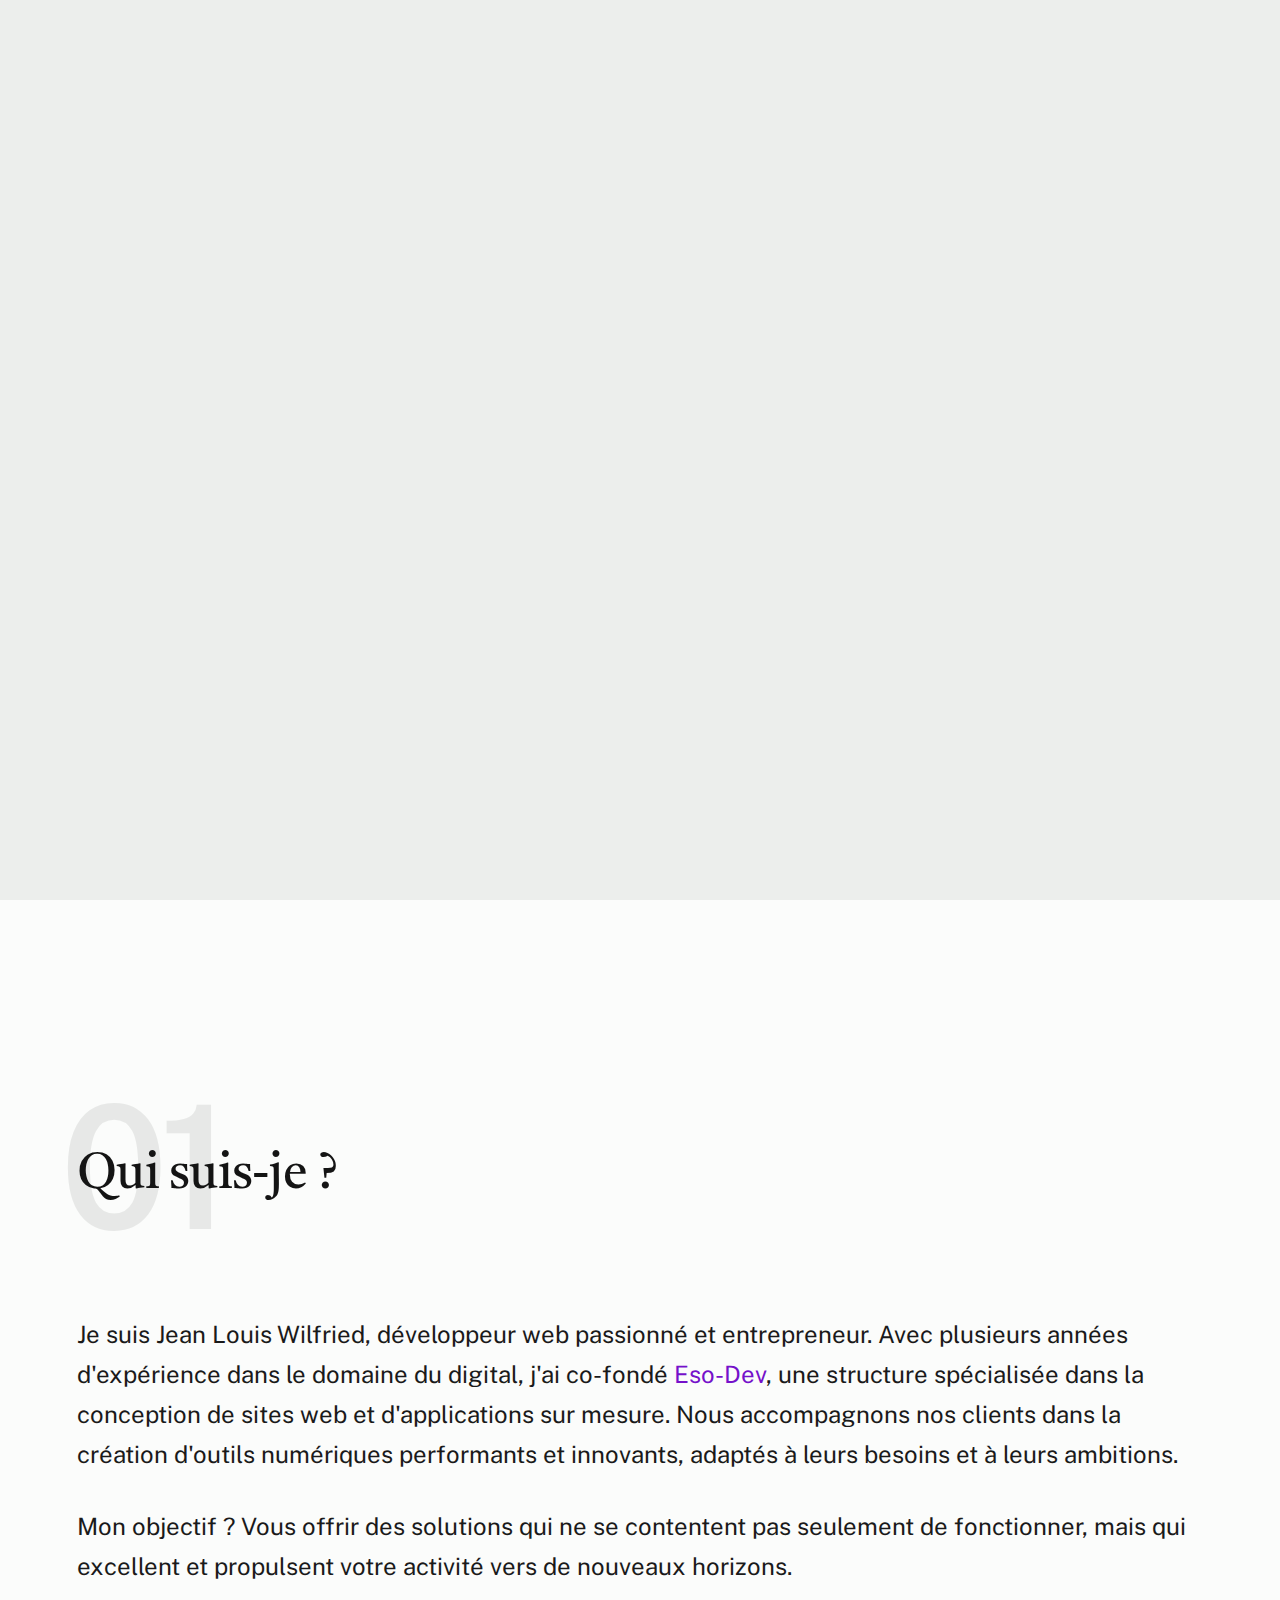
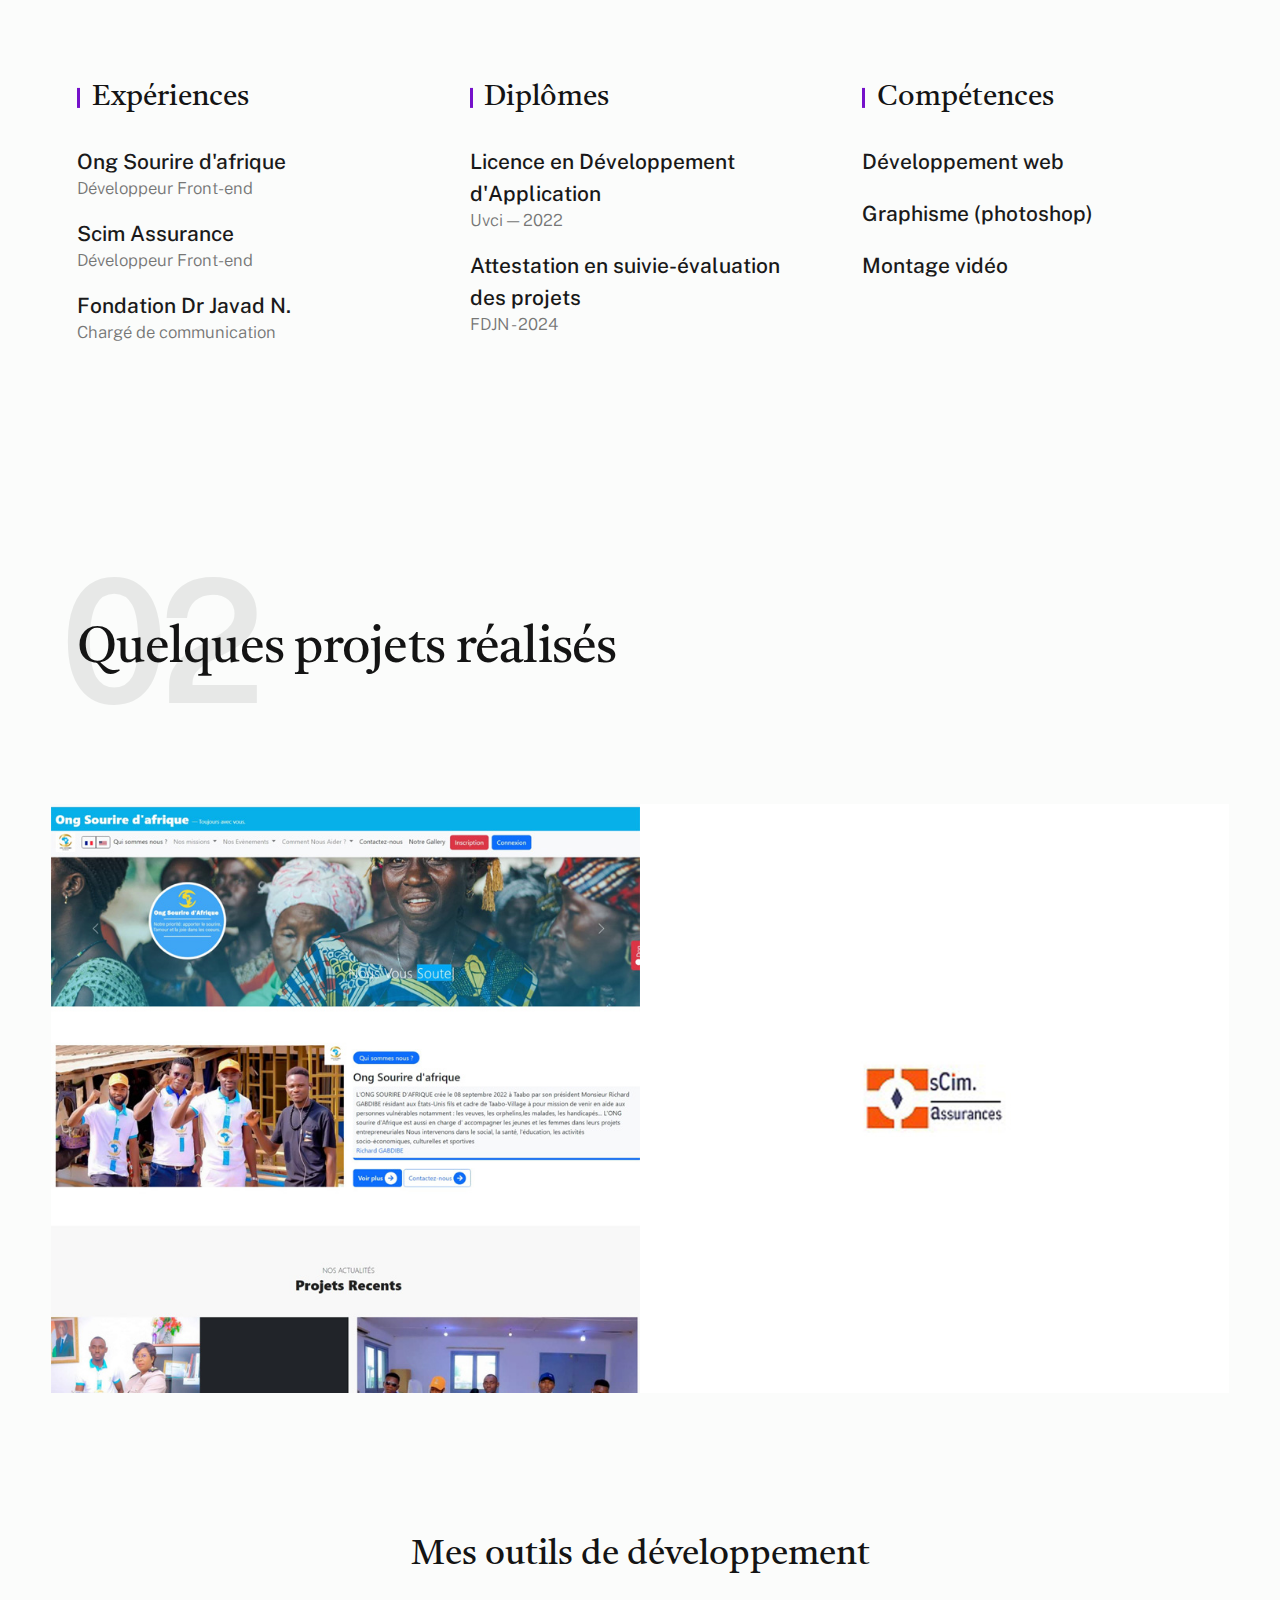
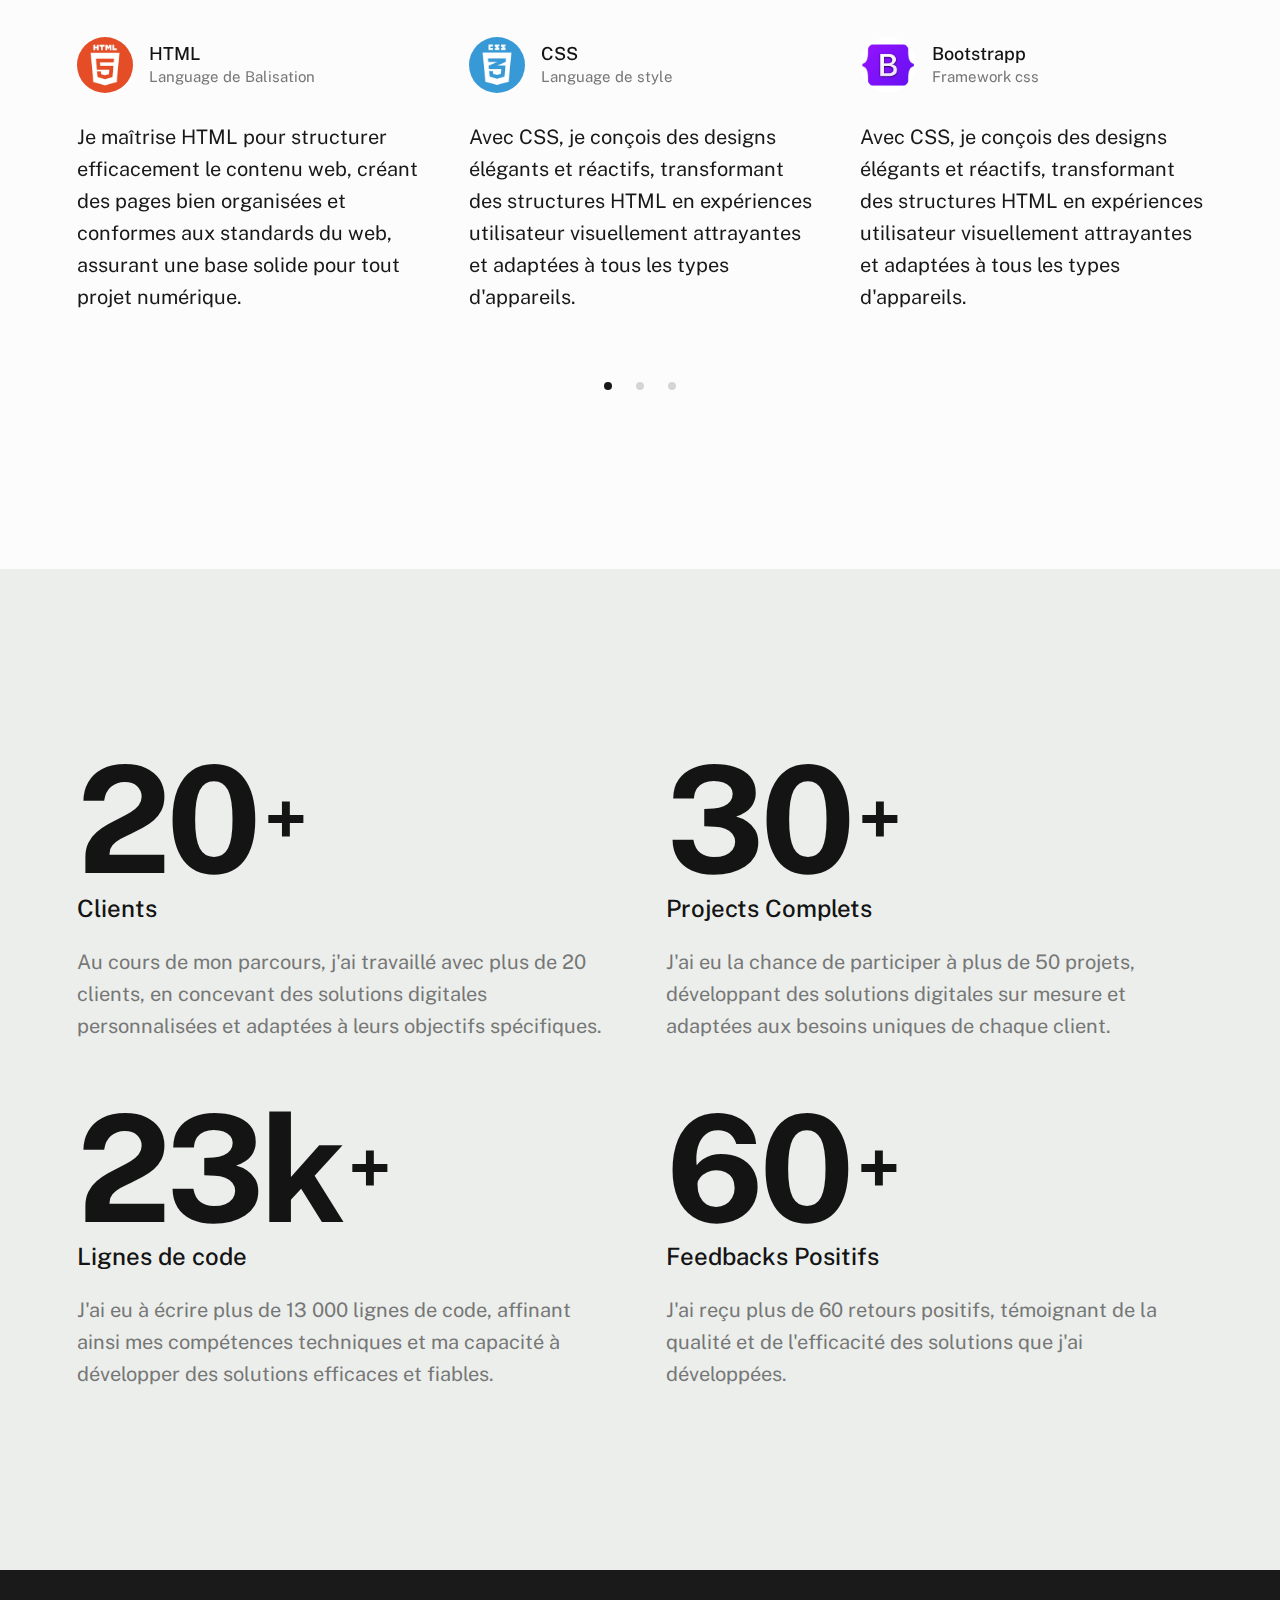
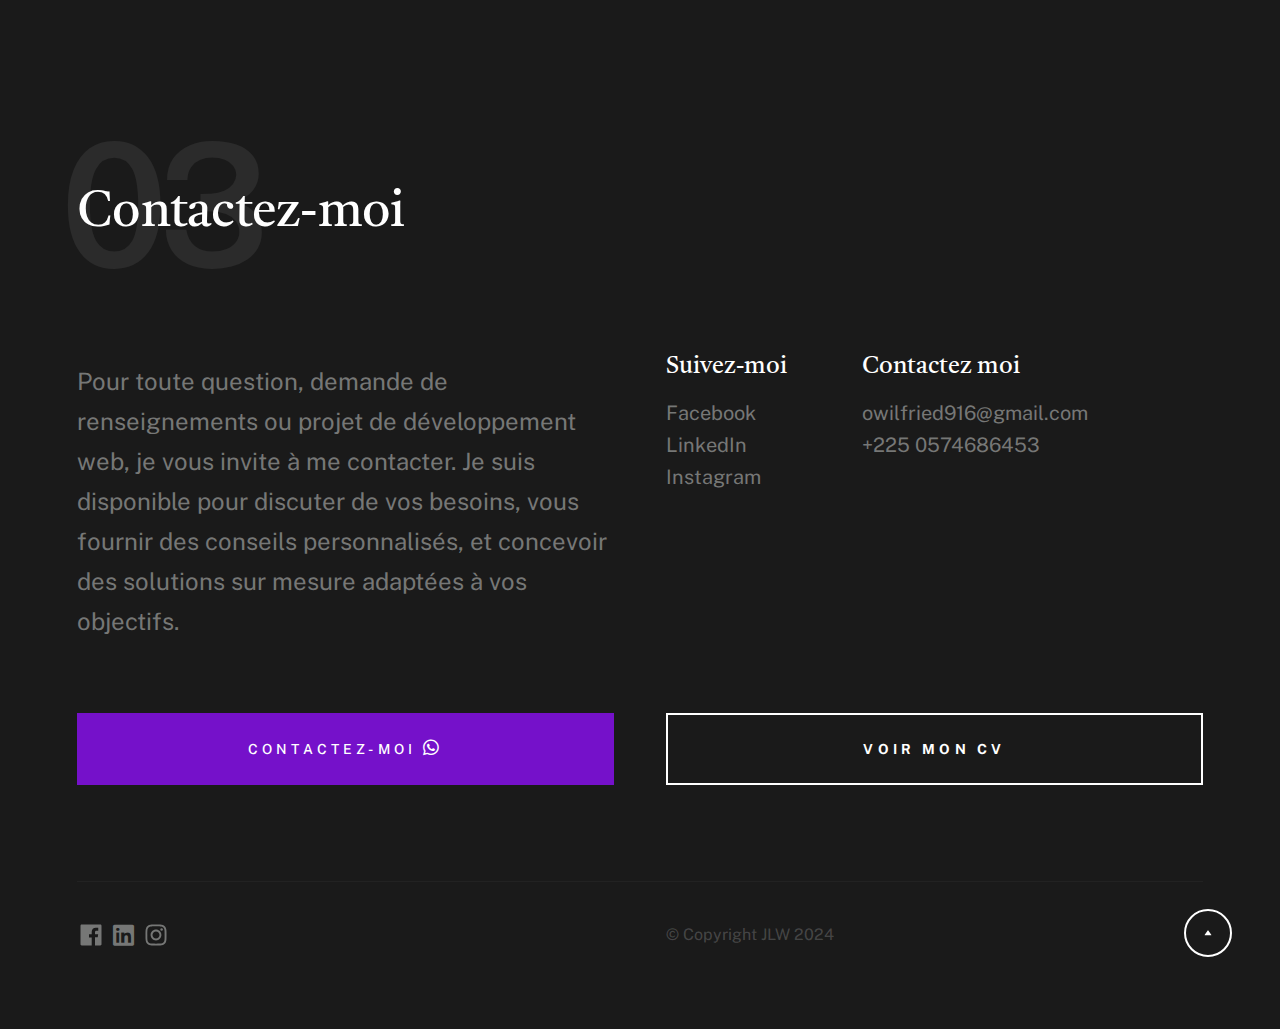
==== commit f2ff5e0f: "new 7" ====
--- a/index.html
+++ b/index.html
@@ -297,7 +297,7 @@
             <div class="row s-testimonials">
                 <div class="column xl-12">
 
-                    <h3 class="s-testimonials__header">Mes outils de programmation</h3>
+                    <h3 class="s-testimonials__header">Mes outils de développement</h3>
     
                     <div class="swiper-container s-testimonials__slider">
     
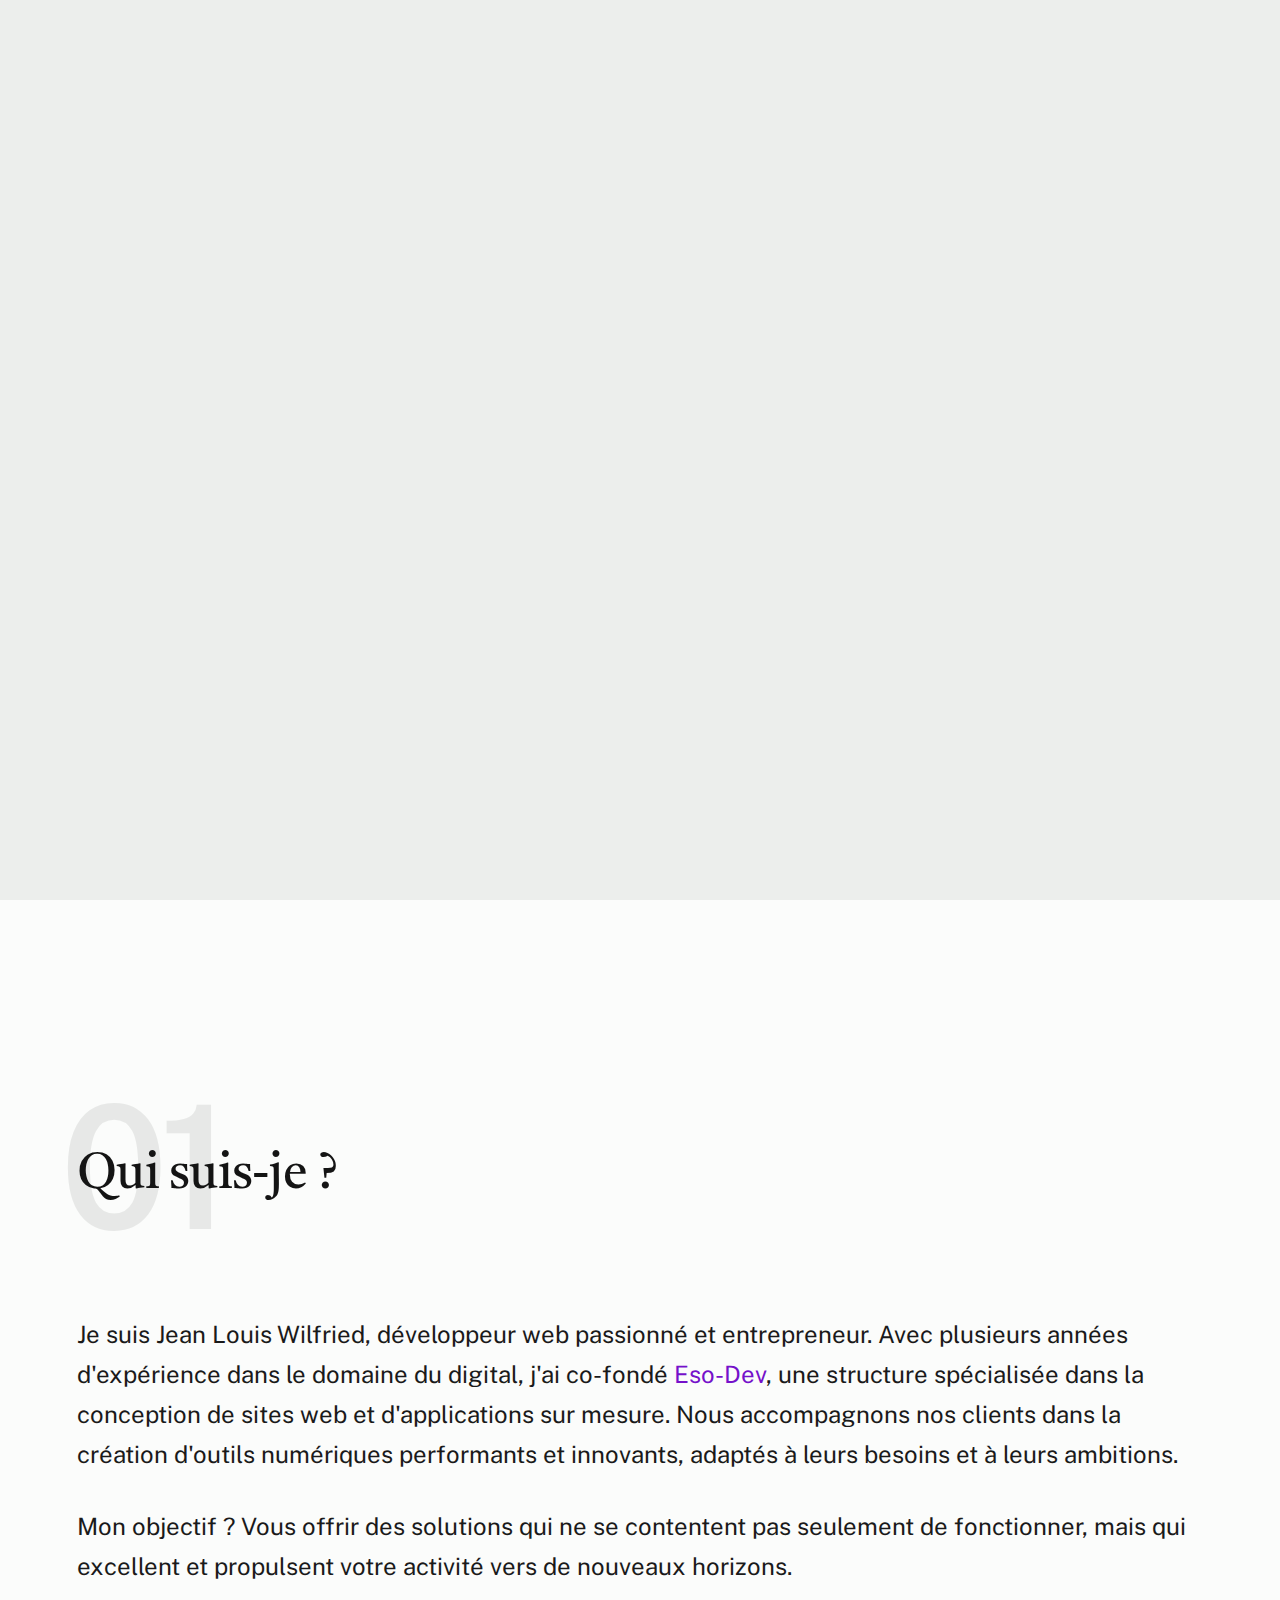
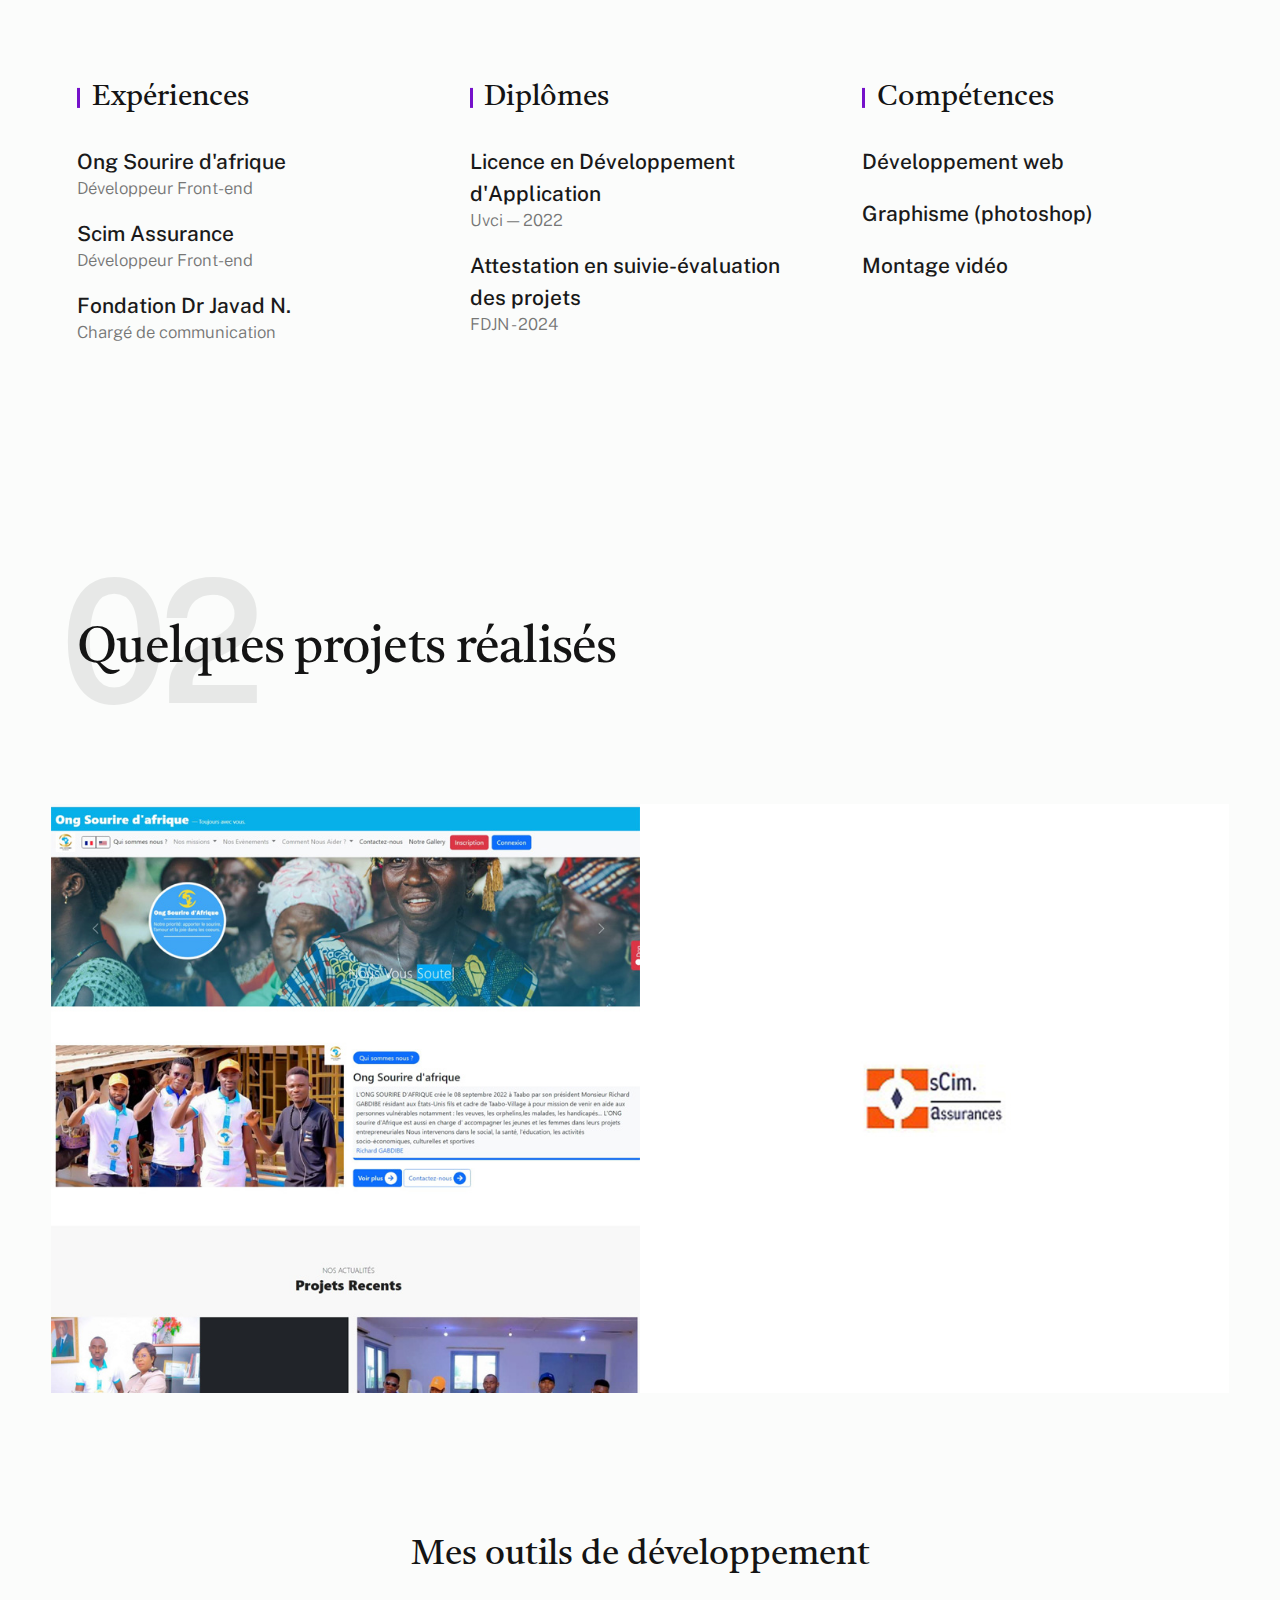
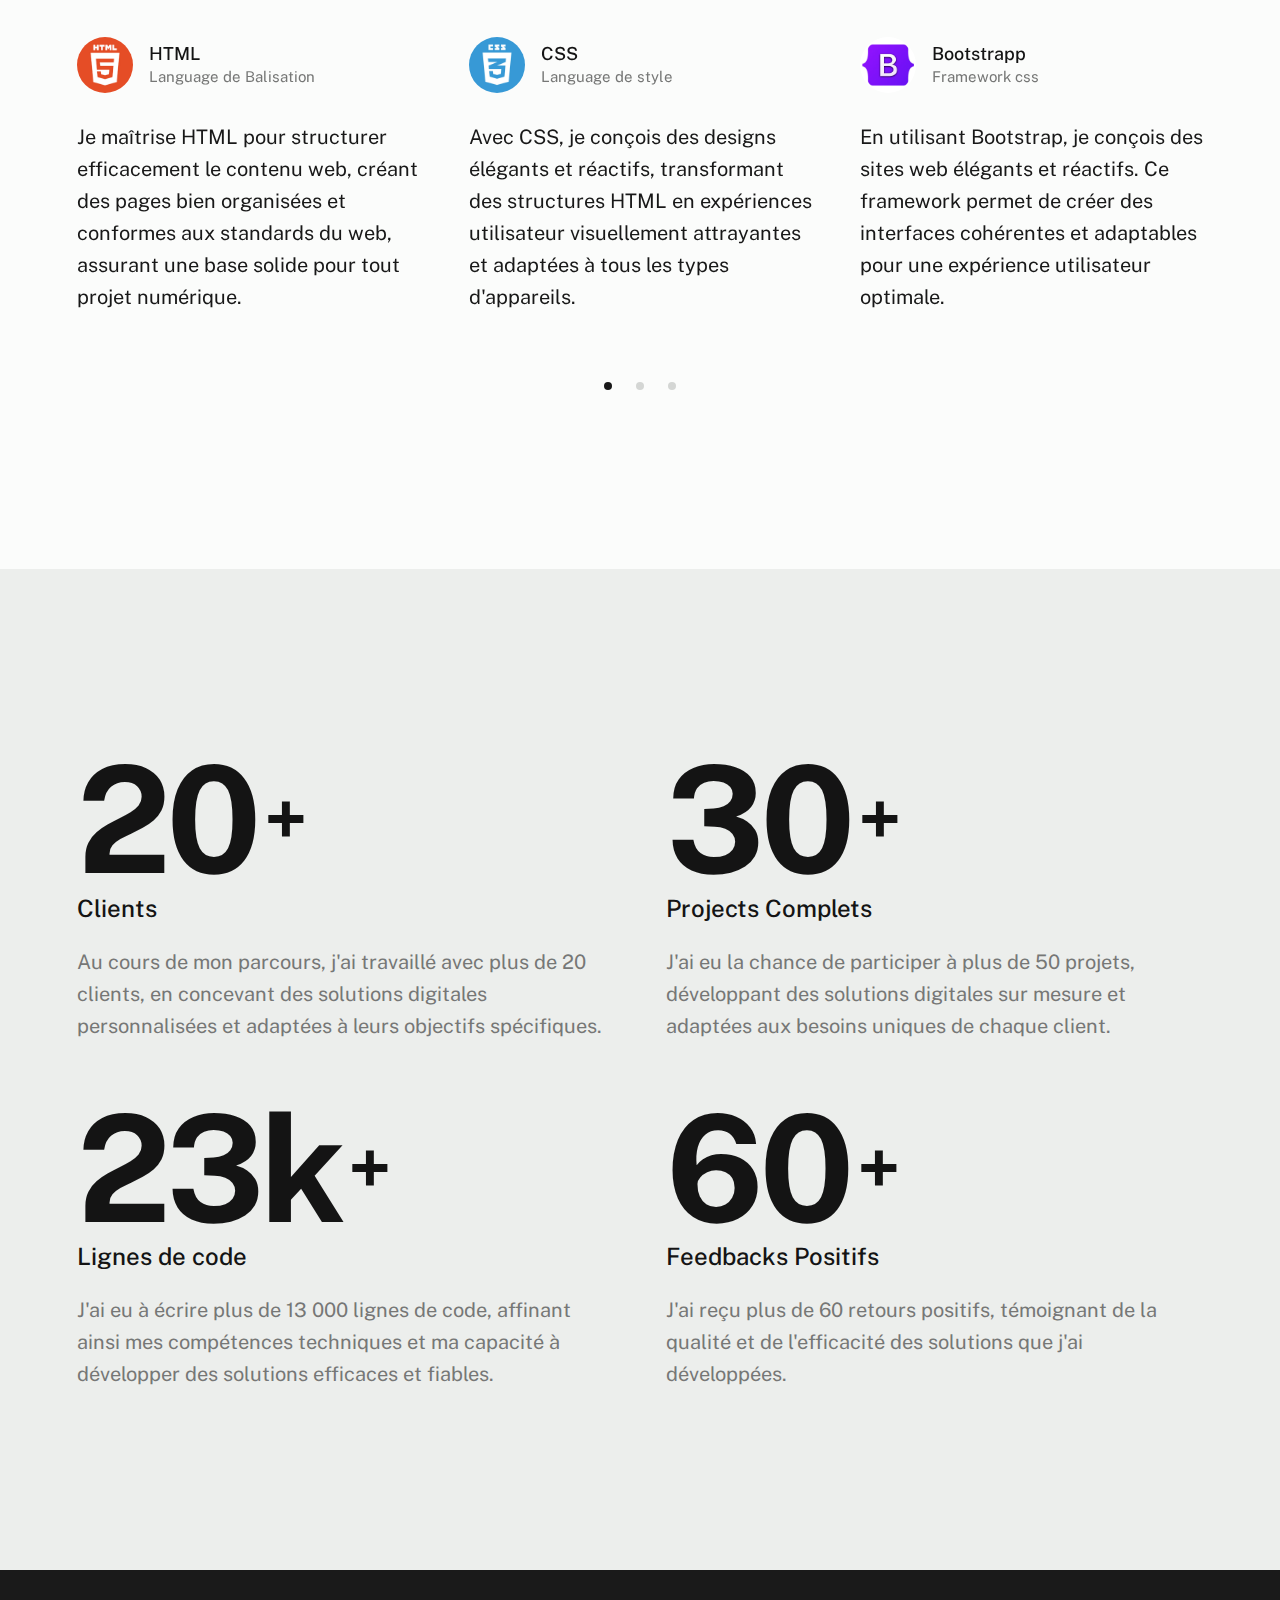
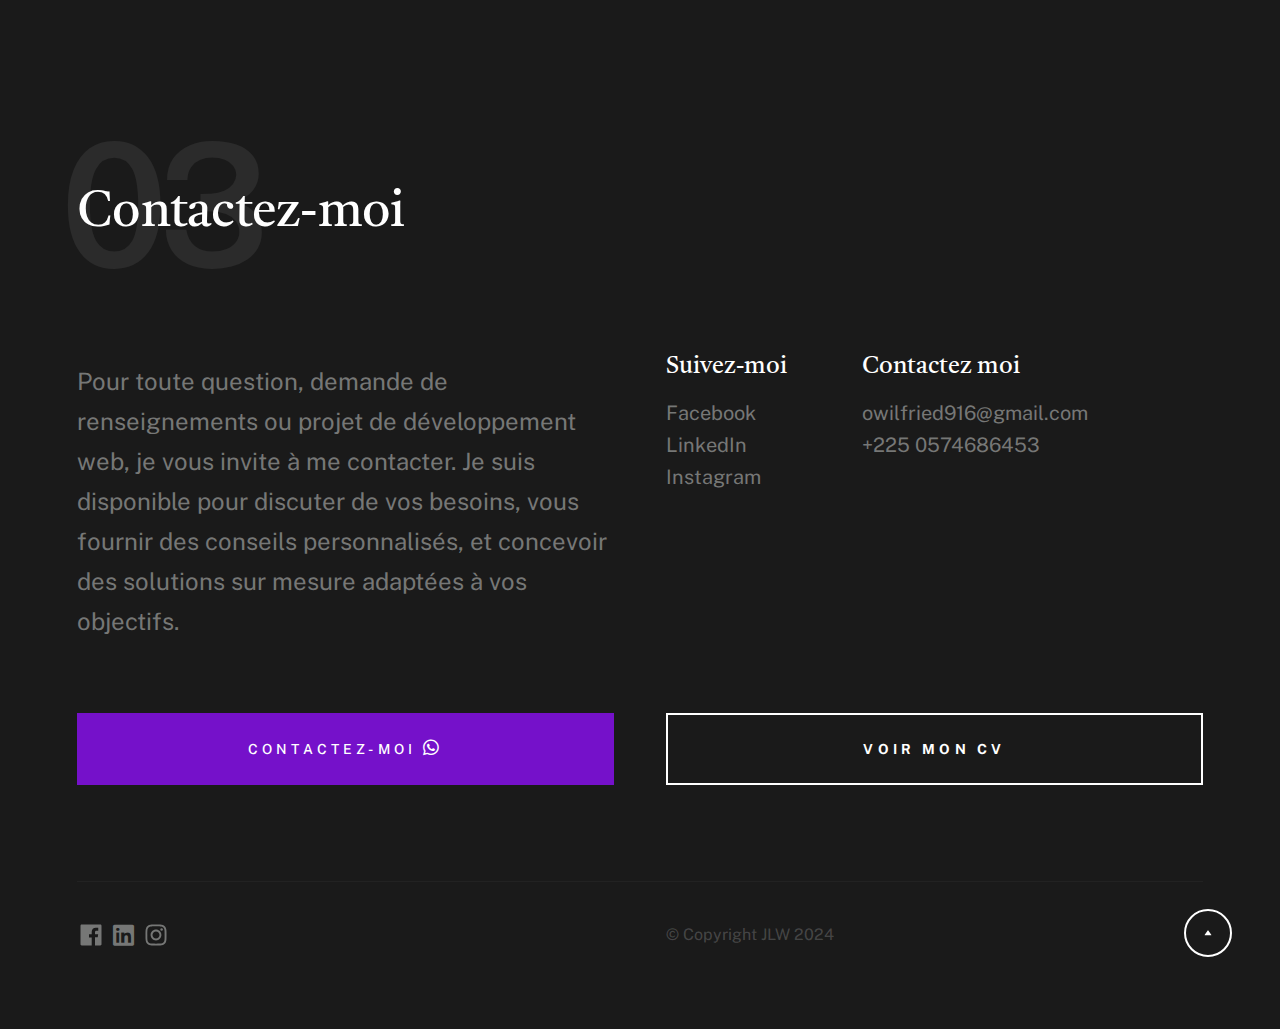
==== commit efb58d89: "new 8" ====
--- a/index.html
+++ b/index.html
@@ -338,7 +338,7 @@
                                     </cite>
                                 </div>
                                 <p>
-                                    Avec CSS, je conçois des designs élégants et réactifs, transformant des structures HTML en expériences utilisateur visuellement attrayantes et adaptées à tous les types d'appareils.
+                                    En utilisant Bootstrap, je conçois des sites web élégants et réactifs. Ce framework permet de créer des interfaces cohérentes et adaptables pour une expérience utilisateur optimale.
                                 </p>
                             </div>
             
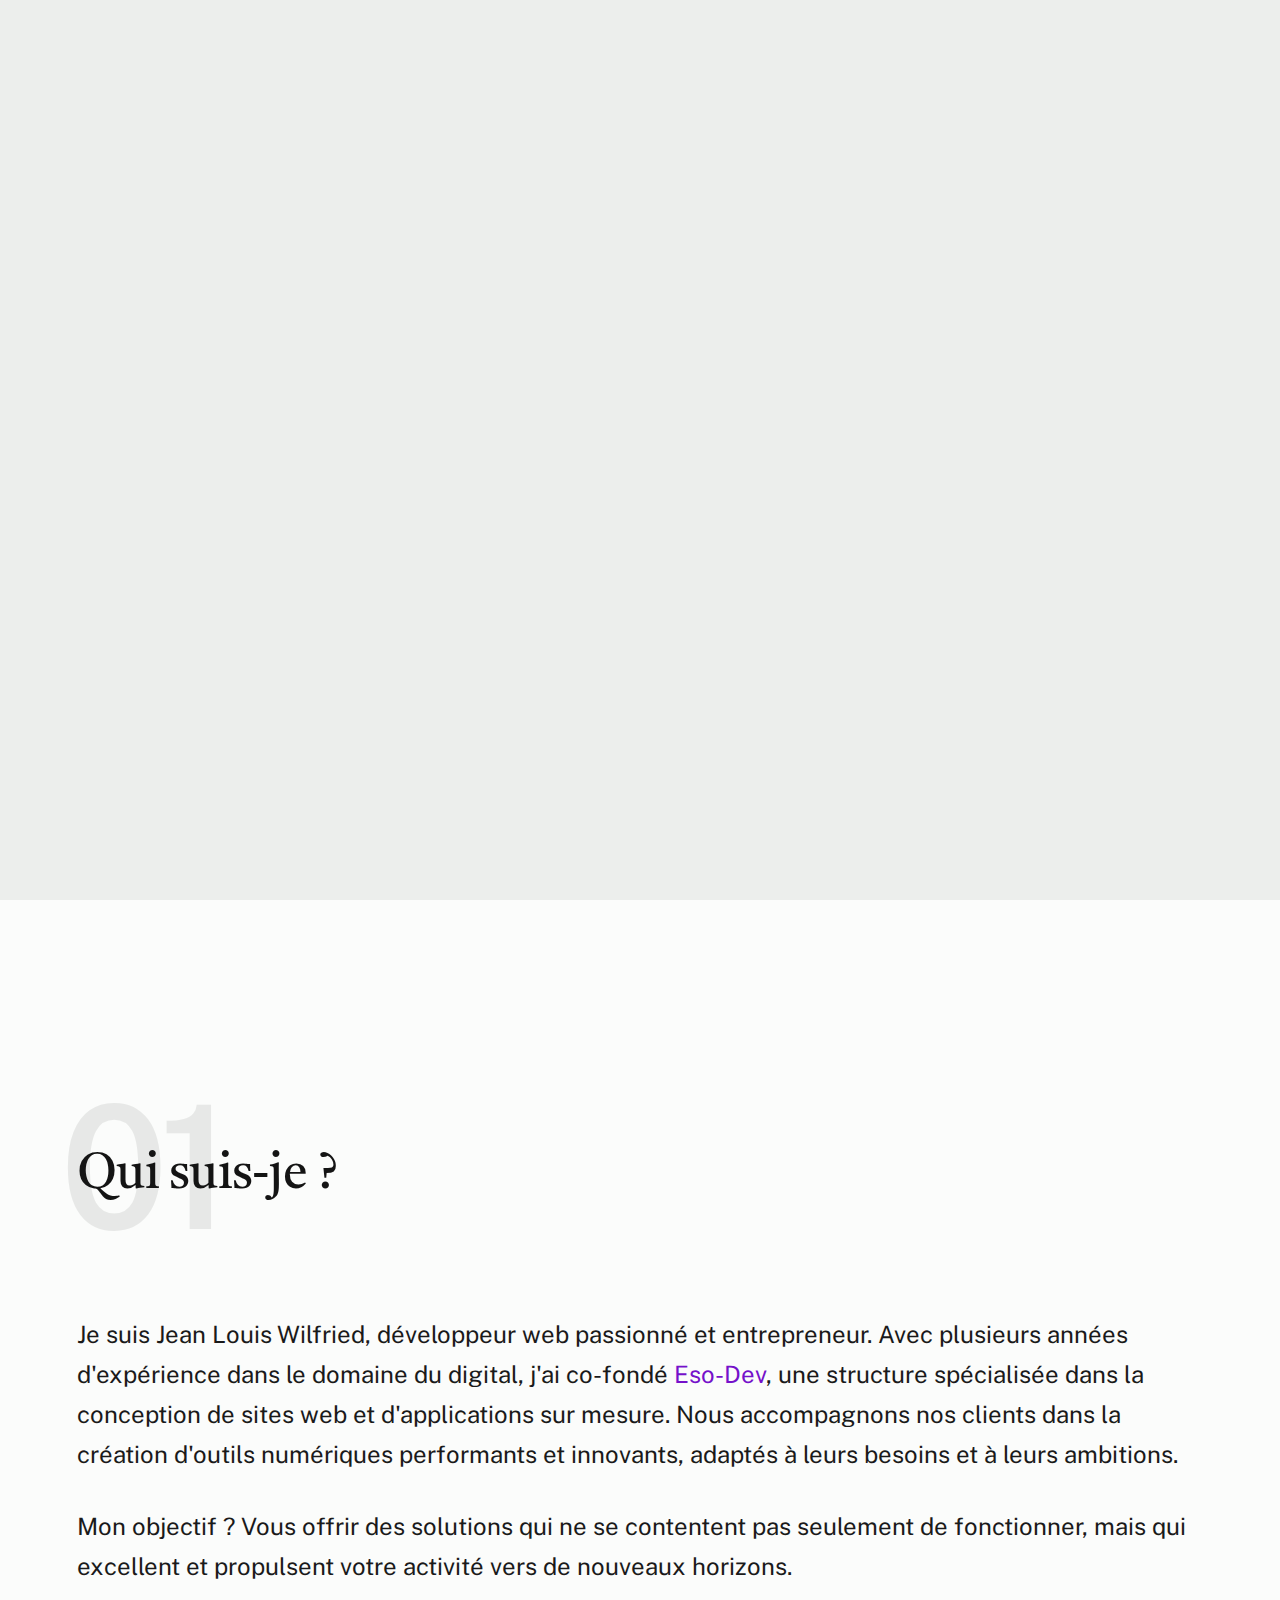
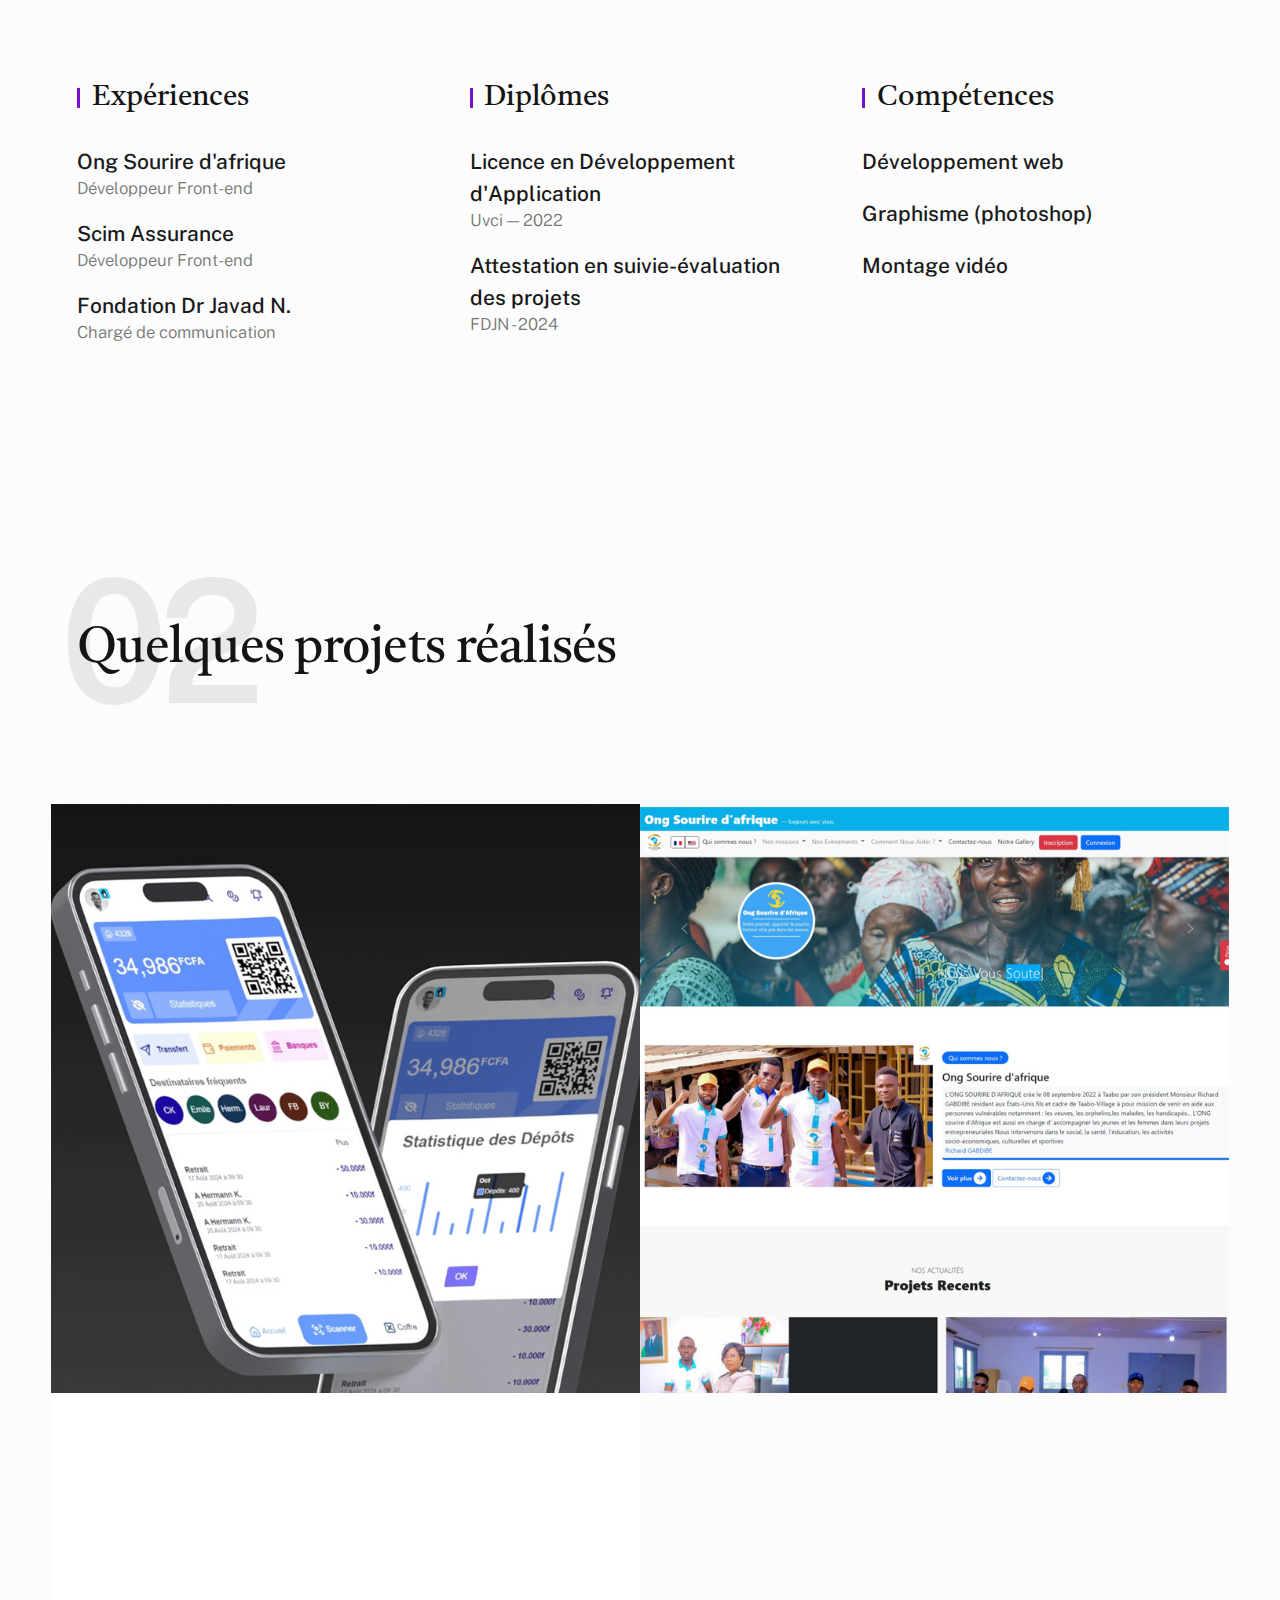
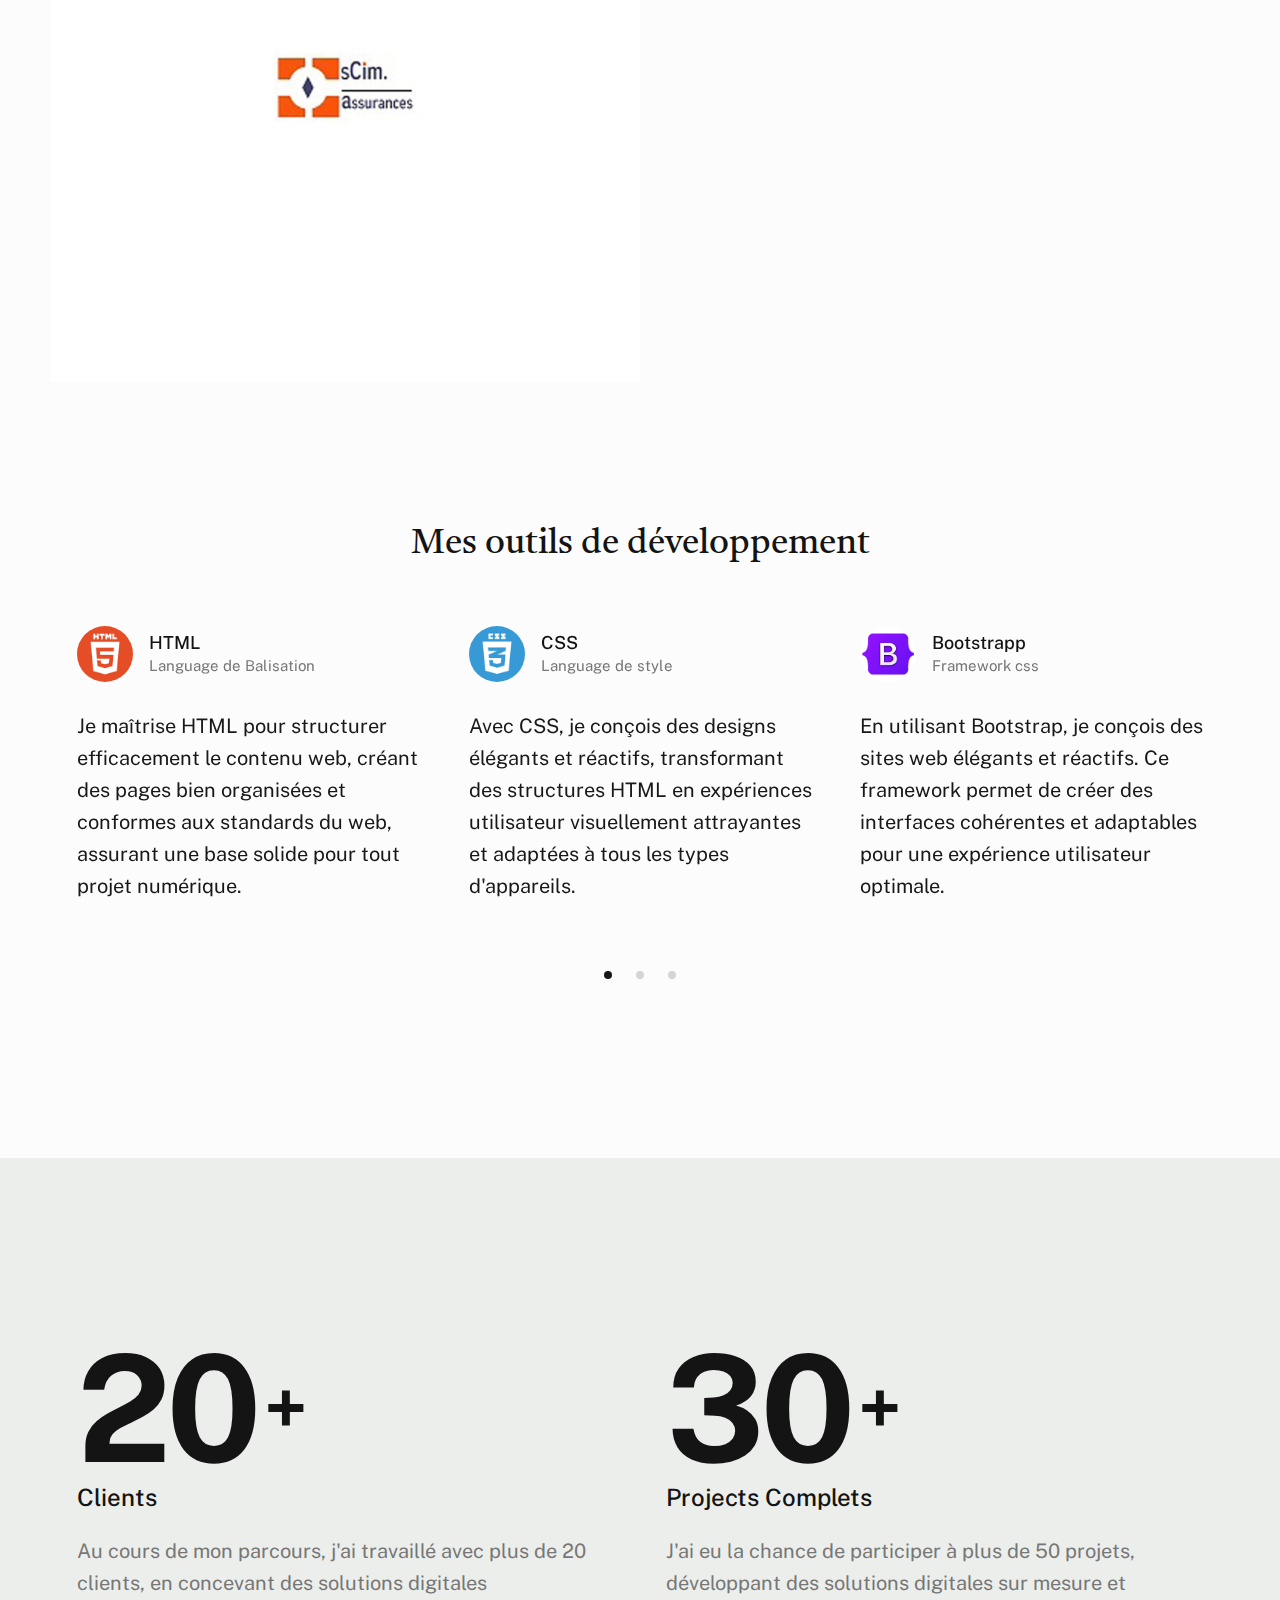
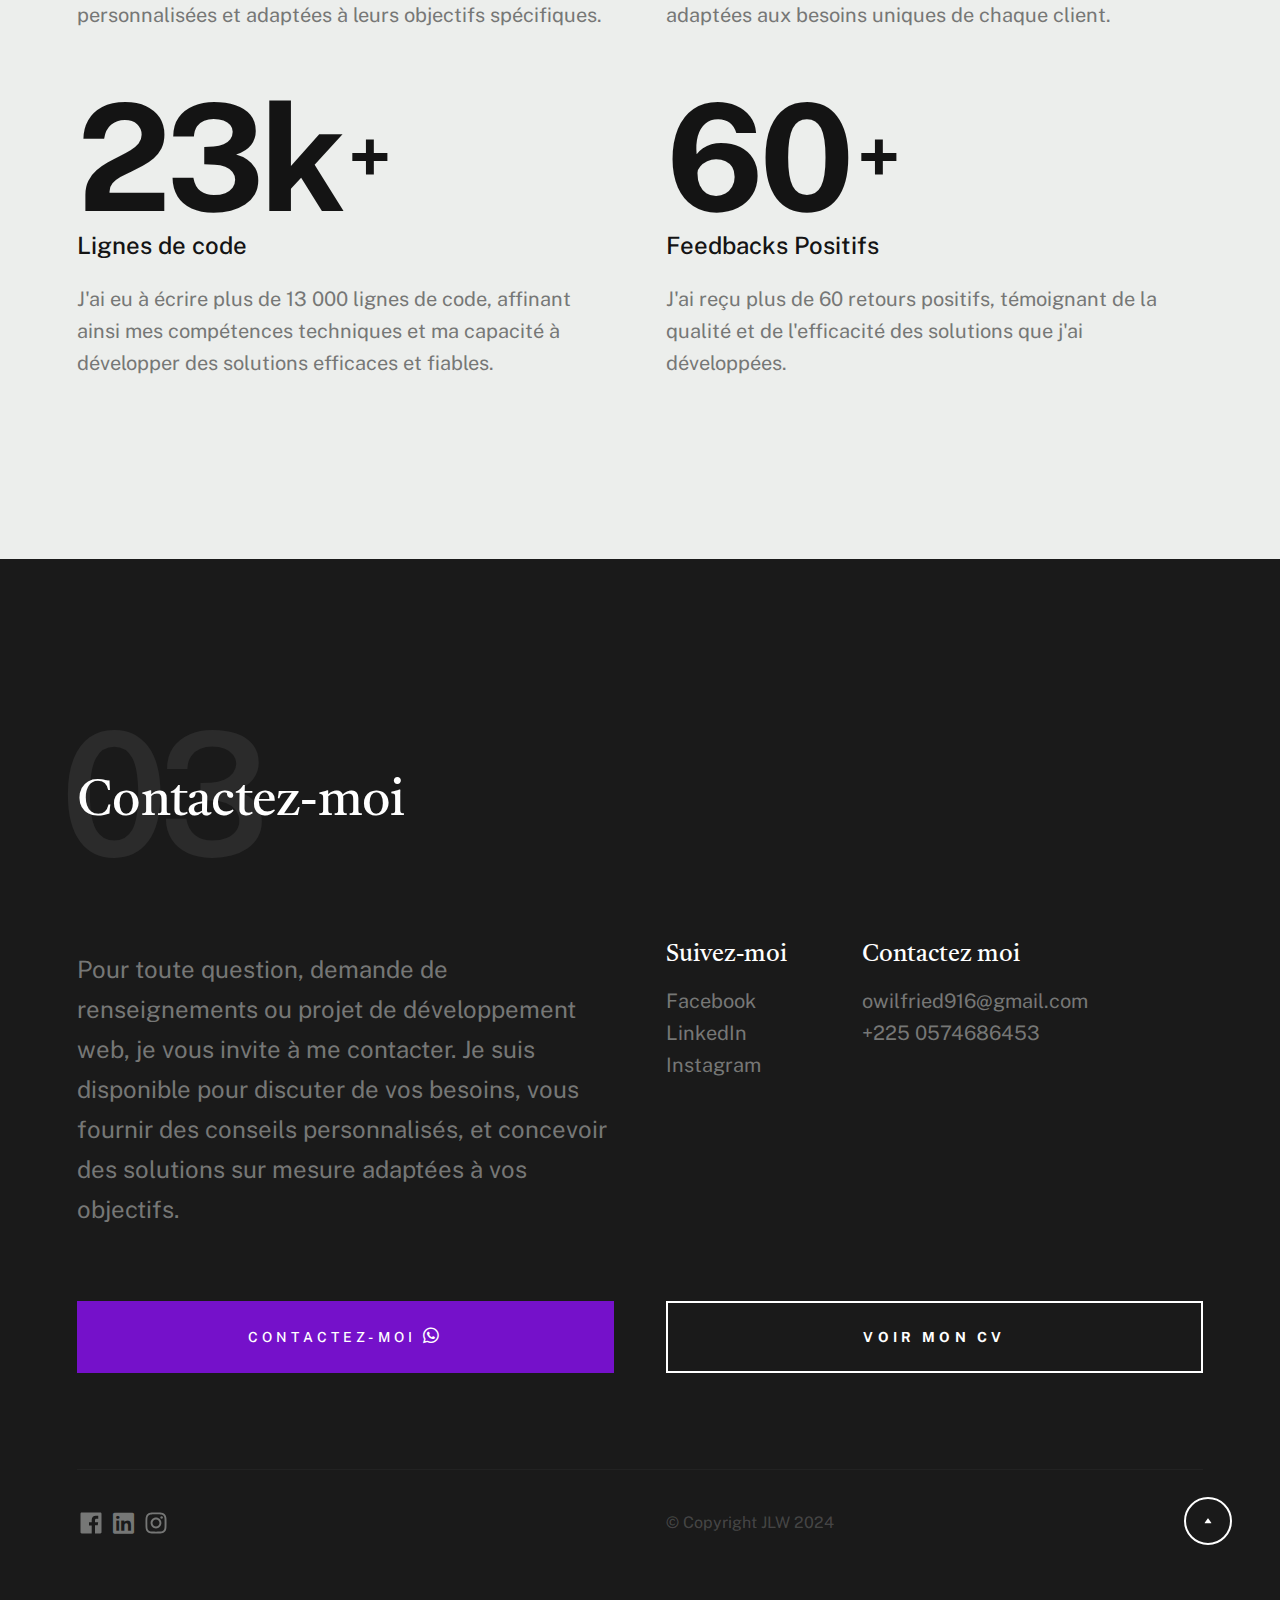
==== commit aadaa7a2: "new 9" ====
--- a/index.html
+++ b/index.html
@@ -252,7 +252,26 @@
             <div class="row folio-entries">
 
                 <div class="column entry">
-                    <a href="images/folio/white_turban.jpg" class="entry__link glightbox" data-glightbox="title: Ong Sourire d'Afrique; description: .entry__desc-01">
+                    <a href="images/folio/wave-phone.jpg" class="entry__link glightbox" data-glightbox="title: Ong Sourire d'Afrique; description: .entry__desc-01">
+                        <div class="entry__thumb">
+                            <img src="images/folio/wave-phone.jpg" srcset="images/folio/wave-phone.jpg 1x, images/folio/wave-phone.jpg 2x" alt="">
+                        </div>
+                        <div class="entry__info">
+                            <h4 class="entry__title">Application WAVE</h4>
+                            <div class="entry__cat">Développeur Front-end</div>
+                        </div>
+                    </a>
+
+                    <div class="glightbox-desc entry__desc-01">
+                        <p>
+                            Dans le cadre d'un défi ambitieux, j'ai repensé l'interface de l'application Wave, en intégrant des fonctionnalités innovantes : suivi des transactions mensuelles et annuelles, scannage de QR code pour les paiements, et option de masquer ou afficher le solde. Une expérience enrichissante qui a solidifié mes compétences en développement front-end.
+                        <a href="https://willy916.github.io/wavedashboard.github.io/DashboardWave.html">Lien du site web</a>.
+                        </p>
+                    </div>
+                </div> <!-- entry -->
+
+                <div class="column entry">
+                    <a href="images/folio/white_turban.jpg" class="entry__link glightbox" data-glightbox="title: Ong Sourire d'Afrique; description: .entry__desc-02">
                         <div class="entry__thumb">
                             <img src="images/folio/white_turban.jpg" srcset="images/folio/white_turban.jpg 1x, images/folio/white_turban.jpg 2x" alt="">
                         </div>
@@ -262,17 +281,17 @@
                         </div>
                     </a>
 
-                    <div class="glightbox-desc entry__desc-01">
+                    <div class="glightbox-desc entry__desc-02">
                         <p>
                             Lors du développement du site de l'ONG Sourire d'Afrique, j'étais chargé du frontend. Mon rôle était de concevoir et développer l'interface utilisateur pour garantir une expérience fluide et intuitive.
-                        <a href="https://www.behance.net/">Lien du site web</a>.
+                        <a href="https://ongsourireafrique.com/">Lien du site web</a>.
                         </p>
                     </div>
                 </div> <!-- entry -->
 
                 <div class="column entry">
 
-                    <a href="images/folio/woodcraft22.jpg" class="entry__link glightbox" data-glightbox="title: Scim Assurance; description: .entry__desc-02">
+                    <a href="images/folio/woodcraft22.jpg" class="entry__link glightbox" data-glightbox="title: Scim Assurance; description: .entry__desc-03">
                         <div class="entry__thumb">
                             <img src="images/folio/woodcraft22.jpg" srcset="images/folio/woodcraft22.jpg 1x, images/folio/woodcraft22.jpg 2x" alt="">
                         </div>
@@ -282,7 +301,7 @@
                         </div>
                     </a>
 
-                    <div class="glightbox-desc entry__desc-02">
+                    <div class="glightbox-desc entry__desc-03">
                         <p>
                             Lors du développement du site Scim Assurance, j’ai conçu et développé l’interface utilisateur en me focalisant sur l’optimisation de l’expérience utilisateur. Mon rôle était centré sur le frontend.
                         
@@ -292,6 +311,8 @@
 
 
             </div> <!-- folio entries -->
+
+            
 
 
             <div class="row s-testimonials">
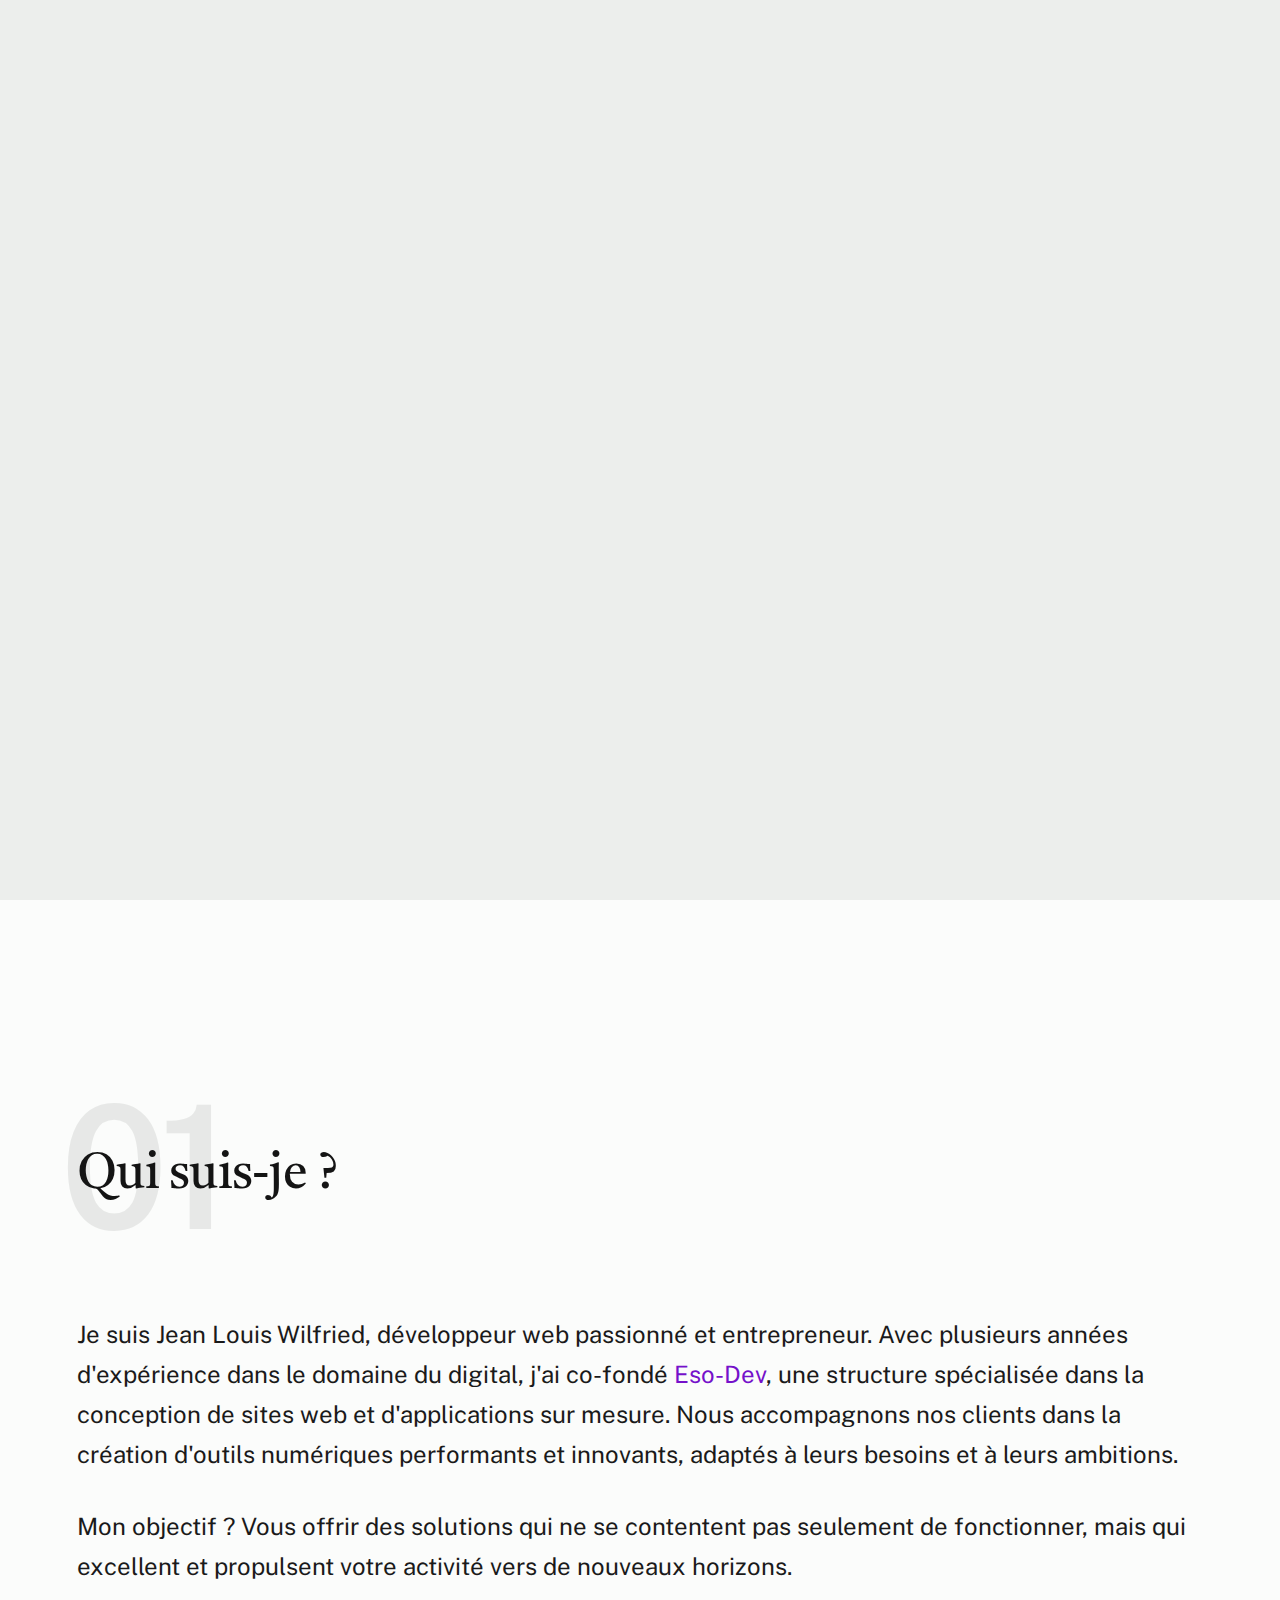
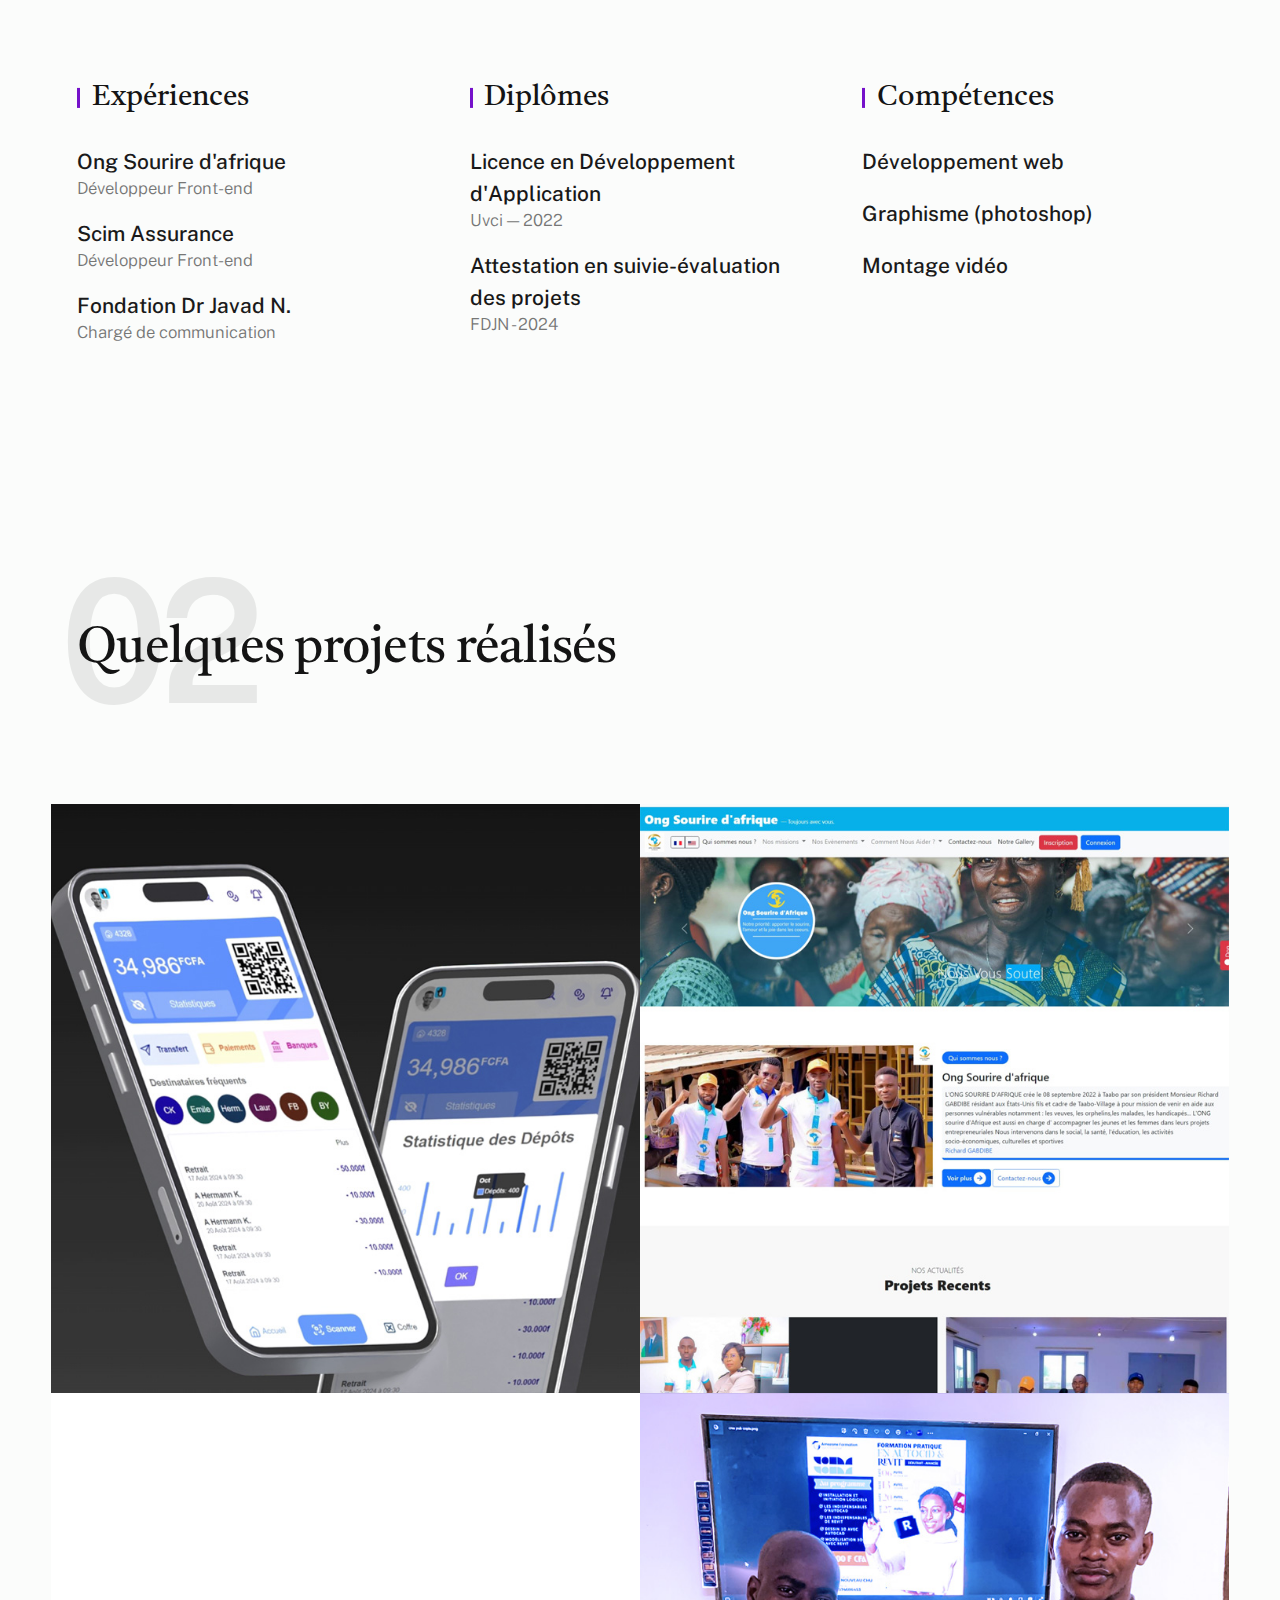
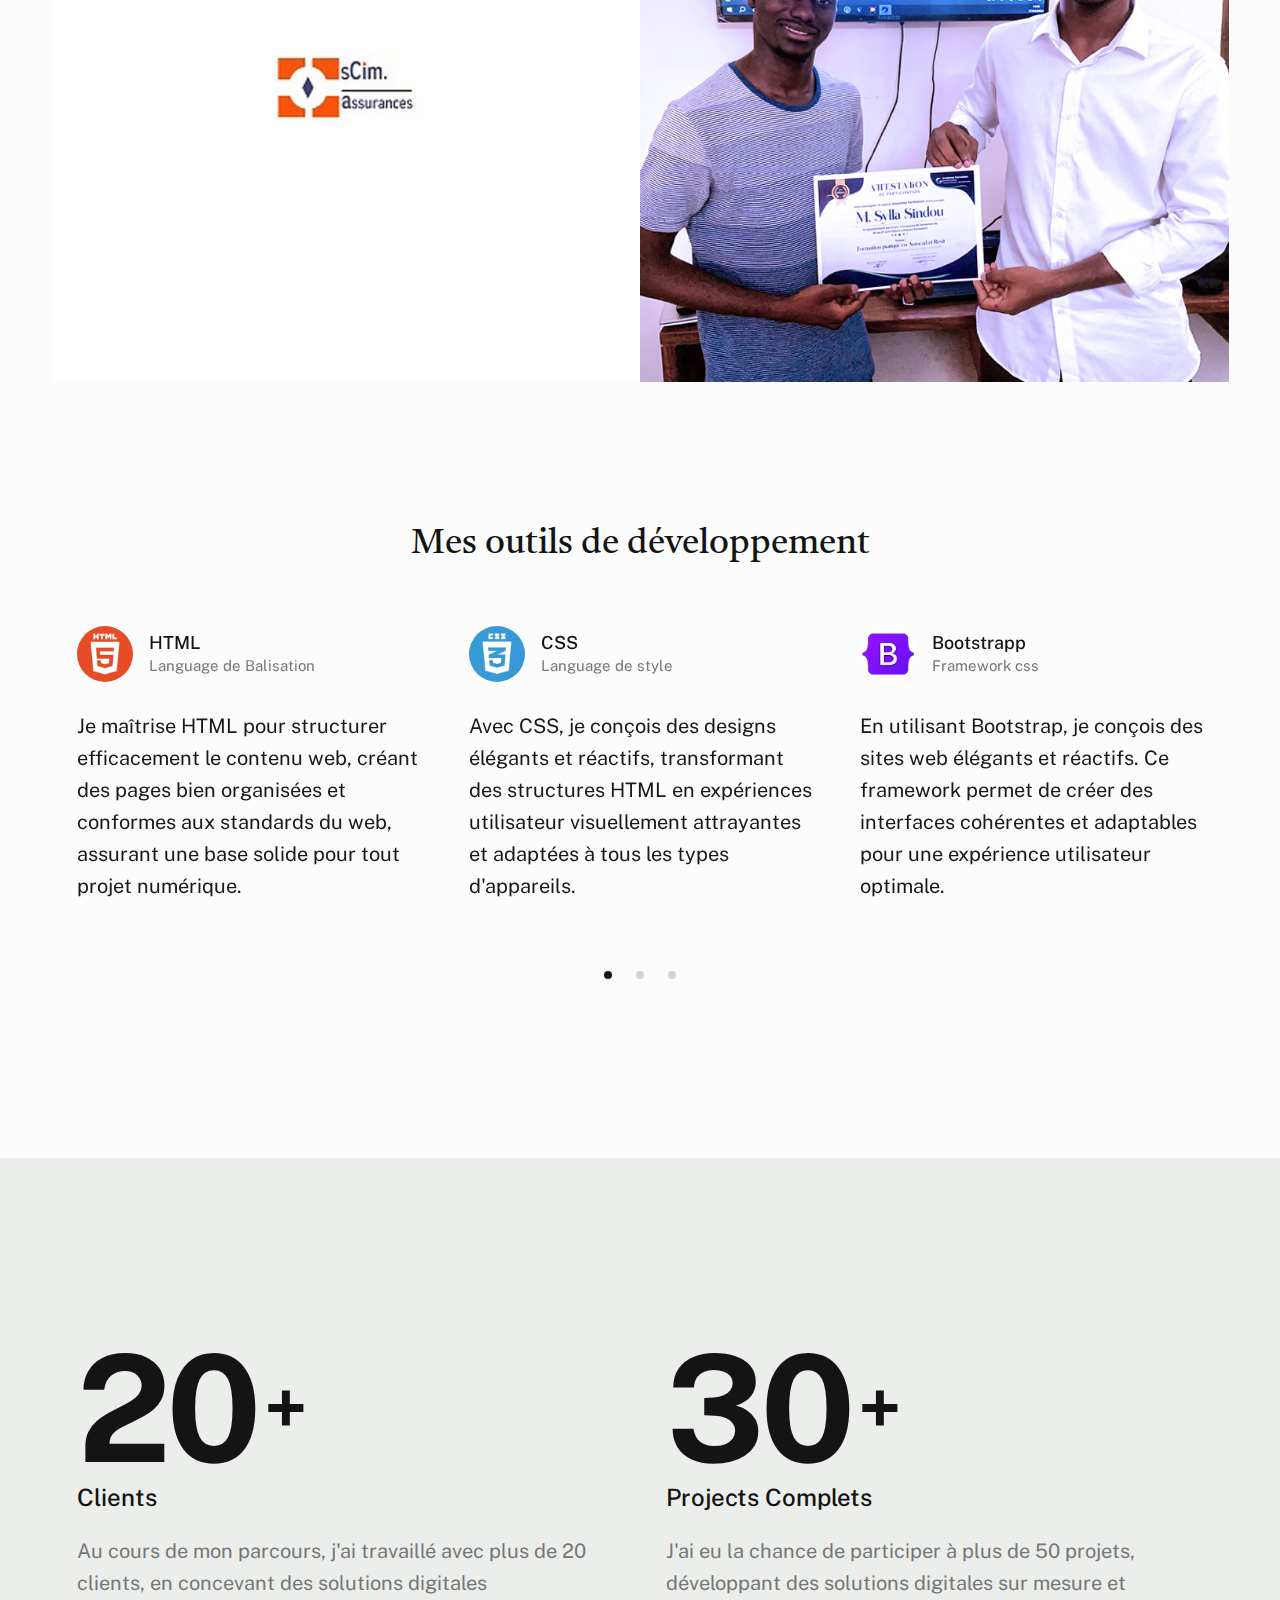
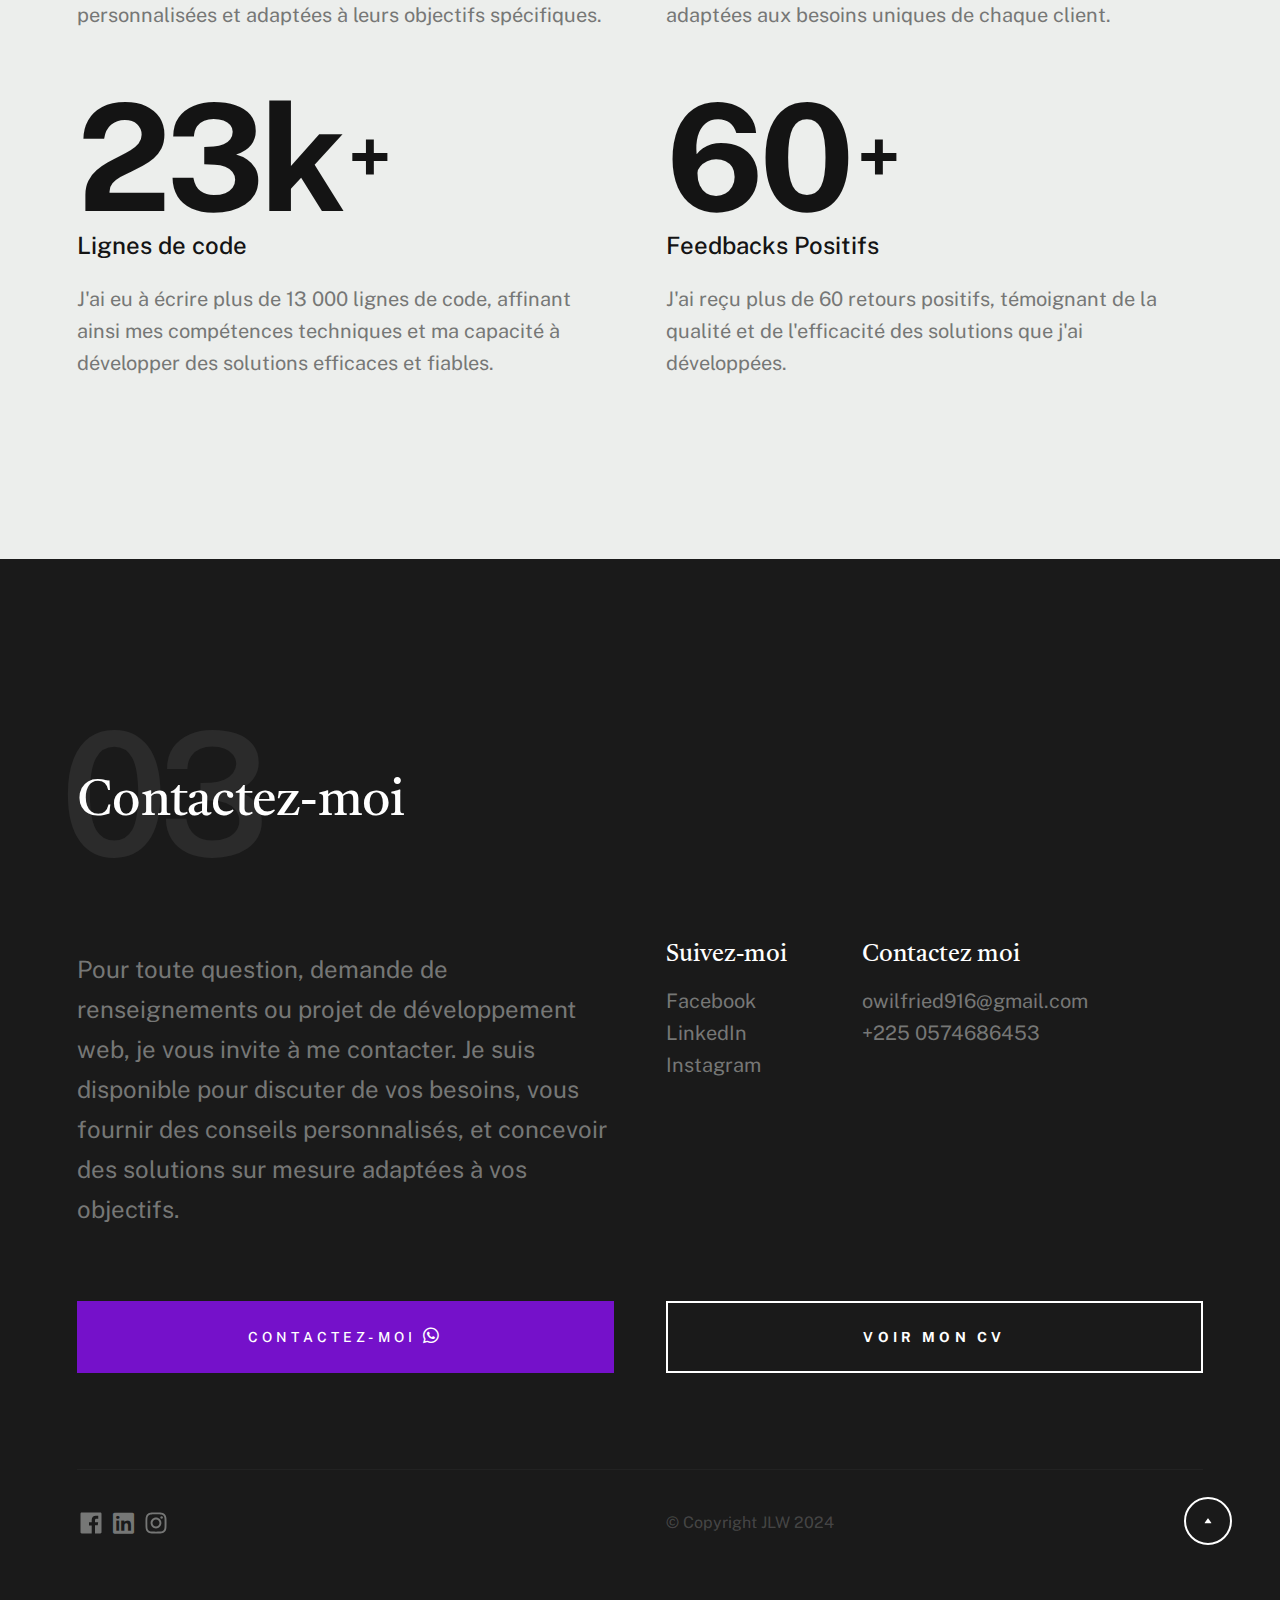
==== commit d1a2ce96: "new mise à jour" ====
--- a/index.html
+++ b/index.html
@@ -8,6 +8,9 @@
     <meta name="viewport" content="width=device-width, initial-scale=1">
     <title>Jean Louis Wilfried</title>
 
+    <script src="https://cdn.botpress.cloud/webchat/v1/inject.js"></script>
+    <script src="https://mediafiles.botpress.cloud/1baf9087-144d-4075-8563-b8c540fc74b1/webchat/config.js" defer></script>
+
     <script>
         document.documentElement.classList.remove('no-js');
         document.documentElement.classList.add('js');
@@ -18,7 +21,7 @@
     <!-- CSS
     ================================================== -->
     <link rel="stylesheet" href="css/vendor.css">
-    <link rel="stylesheet" href="css/styles.css">
+    <link rel="stylesheet" href="css/styles2.css">
 
     <!-- favicons
     ================================================== -->
@@ -28,6 +31,7 @@
     <link rel="manifest" href="site.webmanifest">
 
     <link rel="stylesheet" href="https://cdnjs.cloudflare.com/ajax/libs/font-awesome/6.6.0/css/all.min.css">
+
 
 </head>
 
@@ -53,7 +57,7 @@
 
         <!-- # site header 
         ================================================== -->
-        <header class="s-header">
+        <header class="s-header" style="z-index: 5;">
             <div class="row s-header__inner">
 
                 <div class="s-header__block">
@@ -252,7 +256,7 @@
             <div class="row folio-entries">
 
                 <div class="column entry">
-                    <a href="images/folio/wave-phone.jpg" class="entry__link glightbox" data-glightbox="title: Ong Sourire d'Afrique; description: .entry__desc-01">
+                    <a href="images/folio/wave-phone.jpg" class="entry__link glightbox" data-glightbox="title: Application WAVE; description: .entry__desc-01">
                         <div class="entry__thumb">
                             <img src="images/folio/wave-phone.jpg" srcset="images/folio/wave-phone.jpg 1x, images/folio/wave-phone.jpg 2x" alt="">
                         </div>
@@ -305,6 +309,26 @@
                         <p>
                             Lors du développement du site Scim Assurance, j’ai conçu et développé l’interface utilisateur en me focalisant sur l’optimisation de l’expérience utilisateur. Mon rôle était centré sur le frontend.
                         
+                        </p>
+                    </div>
+                </div> <!-- entry -->
+
+                <div class="column entry">
+
+                    <a href="images/folio/moi-phone.jpg" class="entry__link glightbox" data-glightbox="title: Organisation d'une formation; description: .entry__desc-04">
+                        <div class="entry__thumb">
+                            <img src="images/folio/moi-phone.jpg" srcset="images/folio/moi-phone.jpg 1x, images/folio/moi-phone.jpg 2x" alt="">
+                        </div>
+                        <div class="entry__info">
+                            <h4 class="entry__title">Organisation d'une formation</h4>
+                            <div class="entry__cat">Autocad & Revit</div>
+                        </div>
+                    </a>
+
+                    <div class="glightbox-desc entry__desc-04">
+                        <p>
+                            En avril 2024, mon équipe et moi avons organisé une formation pratique en présentiel sur les logiciels d'architecture AutoCAD et Revit. Pour cela, nous avons fait appel à des professionnels du métier pour encadrer la formation. Cette dernière était accompagnée d'une attestation de participation. Mon rôle était principalement axé sur l'organisation et la communication de l'événement.
+                            <a href="https://www.facebook.com/share/p/kGNgtMaCugVADE5U/">Lien de l'activité</a>.
                         </p>
                     </div>
                 </div> <!-- entry -->
--- a/css/styles2.css
+++ b/css/styles2.css
@@ -0,0 +1,4394 @@
+@charset "UTF-8";
+
+/* =================================================================== 
+ * Hudson Main Stylesheet
+ * Template Ver. 1.0.0
+ * 04-03-2023
+ * ------------------------------------------------------------------
+ *
+ * TOC:
+ * # SETTINGS
+ *      ## fonts 
+ *      ## colors
+ *      ## spacing and typescale
+ *      ## grid variables
+ * # CSS RESET
+ * # GRID
+ * # BASE SETUP
+ * # UTILITY CLASSES
+ * # TYPOGRAPHY 
+ *      ## base type styles
+ *      ## additional typography & helper classes
+ *      ## lists
+ *      ## media 
+ *      ## spacing
+ * # PRELOADER
+ *      ## page loaded
+ * # FORM 
+ *      ## style placeholder text
+ * # BUTTONS
+ * # TABLE
+ * # COMPONENTS
+ *      ## pagination
+ *      ## alert box 
+ *      ## skillbars
+ *      ## stats tabs
+ * # PROJECT-WIDE SHARED STYLES
+ *      ## section header
+ *      ## social list
+ *      ## swiper overrides
+ *      ## glightbox overrides
+ * # GRID-BASED LAYOUTS
+ *      ## grid block
+ *      ## list grid
+ * # PAGE WRAP
+ * # SITE HEADER
+ *      ## logo
+ *      ## main navigation
+ *      ## mobile menu toggle
+ * # INTRO
+ *      ## intro content
+ *      ## intro btn cv download
+ *      ## intro social
+ *      ## intro scroll down
+ *      ## intro transitions
+ * # ABOUT
+ *      ## about blocks
+ * # WORKS
+ *      ## folio entries 
+ *      ## testimonials
+ * # NUMBERS
+ * # FOOTER
+ *      ## copyright
+ *      ## go top
+ *
+ * ------------------------------------------------------------------ */
+
+
+/* ===================================================================
+ * # SETTINGS
+ *
+ *
+ * ------------------------------------------------------------------- */
+
+/* ------------------------------------------------------------------- 
+ * ## fonts 
+ * ------------------------------------------------------------------- */
+@import url("https://fonts.googleapis.com/css2?family=Castoro:ital@0;1&family=Public+Sans:ital,wght@0,300;0,400;0,500;0,600;0,700;1,300;1,400;1,500;1,600;1,700&display=swap");
+
+:root {
+    --font-1: "Public Sans", Sans-serif;
+    --font-2: "Castoro", Serif;
+
+  /* monospace
+   */
+    --font-mono: Consolas, "Andale Mono", Courier, "Courier New", monospace;
+}
+
+/* ------------------------------------------------------------------- 
+ * ## colors
+ * ------------------------------------------------------------------- */
+:root {
+
+  /* color-1(#C73E1D)
+   * color-2(#2F352B)
+   * color-3(#1A1A1A)
+   */--color-1: #7511ca;--color-2: hsla(96, 10%, 19%, 1);--color-3: hsla(0, 0%, 10%, 1);
+
+  /* theme color variations
+   */--color-1-lightest: hsla(12, 75%, 75%, 1);--color-1-lighter : hsla(12, 75%, 65%, 1);--color-1-light   : #ffffff;--color-1-dark    : hsla(12, 75%, 35%, 1);--color-1-darker  : hsla(12, 75%, 25%, 1);--color-1-darkest : hsla(12, 75%, 15%, 1);--color-2-lightest: hsla(96, 10%, 49%, 1);--color-2-lighter : hsla(96, 10%, 39%, 1);--color-2-light   : hsla(96, 10%, 29%, 1);--color-2-dark    : hsla(96, 10%, 10%, 1);--color-2-darker  : hsla(96, 10%, 1%, 1);--color-3-light: hsla(0, 0%, 16%, 1);--color-3-dark : hsla(0, 0%, 8%, 1);
+
+  /* feedback colors
+   * color-error(#ffd1d2), color-success(#c8e675), 
+   * color-info(#d7ecfb), color-notice(#fff099)
+   */--color-error          : hsla(359, 100%, 91%, 1);--color-success        : hsla(76, 69%, 68%, 1);--color-info           : hsla(205, 82%, 91%, 1);--color-notice         : hsla(51, 100%, 80%, 1);--color-error-content  : hsla(359, 50%, 50%, 1);--color-success-content: hsla(76, 29%, 28%, 1);--color-info-content   : hsla(205, 32%, 31%, 1);--color-notice-content : hsla(51, 30%, 30%, 1);
+
+  /* neutrals
+   * generated using 
+   * Tint & Shade Generator 
+   * (https://maketintsandshades.com/)
+   */--color-black  : #000000;--color-gray-19: #181818;--color-gray-18: #2f302f;--color-gray-17: #474747;--color-gray-16: #5e5f5e;--color-gray-15: #767776;--color-gray-14: #8e8f8e;--color-gray-13: #a5a7a5;--color-gray-12: #bdbebd;--color-gray-11: #d4d6d4;--color-gray-10: #eceeec;--color-gray-9 : #eef0ee;--color-gray-8 : #f0f1f0;--color-gray-7 : #f2f3f2;--color-gray-6 : #f4f5f4;--color-gray-5 : #f6f7f6;--color-gray-4 : #f7f8f7;--color-gray-3 : #f9faf9;--color-gray-2 : #fbfcfb;--color-gray-1 : #fbfcfb;--color-white  : #ffffff;
+
+  /* text
+   */--color-text       : var(--color-gray-19);--color-text-dark  : var(--color-3-dark);--color-text-light : var(--color-gray-15);--color-placeholder: var(--color-gray-13);
+
+  /* link
+   */--color-link       : var(--color-1);--color-link-hover : var(--color-2-lighter);--color-link-active: var(--color-2-lighter);
+
+  /* buttons
+   */--color-btn                   : var(--color-gray-10);--color-btn-text              : var(--color-text);--color-btn-hover             : var(--color-gray-11);--color-btn-hover-text        : var(--color-text);--color-btn-primary           : var(--color-1);--color-btn-primary-text      : var(--color-white);--color-btn-primary-hover     : var(--color-1-light);--color-btn-primary-hover-text: var(--color-white);--color-btn-stroke            : var(--color-text-dark);--color-btn-stroke-text       : var(--color-text-dark);--color-btn-stroke-hover      : var(--color-text-dark);--color-btn-stroke-hover-text : var(--color-white);
+
+  /* preloader
+   */--color-preloader-bg: var(--color-gray-10);--color-loader      : var(--color-3);--color-loader-light: var(--color-gray-14);
+
+  /* others
+   */--color-body-bg: var(--color-gray-1);--color-border : rgba(0, 0, 0, .1);--border-radius: 5px;}
+
+/* ------------------------------------------------------------------- 
+ * ## spacing and typescale
+ * ------------------------------------------------------------------- */
+:root {
+
+  /* spacing
+   * base font size: 20px 
+   * vertical space unit : 32px
+   */
+    --base-size     : 62.5%;
+    --multiplier    : 1;
+    --base-font-size: calc(2rem * var(--multiplier));
+    --space         : calc(3.2rem * var(--multiplier));
+
+  /* vertical spacing 
+   */
+    --vspace-0_125: calc(0.125 * var(--space));
+    --vspace-0_25 : calc(0.25 * var(--space));
+    --vspace-0_375: calc(0.375 * var(--space));
+    --vspace-0_5  : calc(0.5 * var(--space));
+    --vspace-0_625: calc(0.625 * var(--space));
+    --vspace-0_75 : calc(0.75 * var(--space));
+    --vspace-0_875: calc(0.875 * var(--space));
+    --vspace-1    : calc(var(--space));
+    --vspace-1_25 : calc(1.25 * var(--space));
+    --vspace-1_5  : calc(1.5 * var(--space));
+    --vspace-1_75 : calc(1.75 * var(--space));
+    --vspace-2    : calc(2 * var(--space));
+    --vspace-2_5  : calc(2.5 * var(--space));
+    --vspace-3    : calc(3 * var(--space));
+    --vspace-3_5  : calc(3.5 * var(--space));
+    --vspace-4    : calc(4 * var(--space));
+    --vspace-4_5  : calc(4.5 * var(--space));
+    --vspace-5    : calc(5 * var(--space));
+    --vspace-5_5  : calc(5.5 * var(--space));
+    --vspace-6    : calc(6 * var(--space));
+    --vspace-6_5  : calc(6.5 * var(--space));
+    --vspace-7    : calc(7 * var(--space));
+    --vspace-7_5  : calc(7.5 * var(--space));
+    --vspace-8    : calc(8 * var(--space));
+    --vspace-8_5  : calc(8.5 * var(--space));
+    --vspace-9    : calc(9 * var(--space));
+    --vspace-9_5  : calc(9.5 * var(--space));
+    --vspace-10   : calc(10 * var(--space));
+
+  /* type scale
+   * ratio 1        :2 | base: 20px
+   * -------------------------------------------------------
+   *
+   * --text-huge-3    = (148.60px)
+   * --text-huge-2    = (123.83px)
+   * --text-huge-1    = (103.20px)
+   * --text-display-3 = (86.00px)
+   * --text-display-2 = (71.66px)
+   * --text-display-1 = (59.72px)
+   * --text-xxxl      = (49.77px)
+   * --text-xxl       = (41.47px)
+   * --text-xl        = (34.56px)
+   * --text-lg        = (28.80px)
+   * --text-md        = (24.00px)
+   * --text-size      = (20.00px) BASE
+   * --text-sm        = (16.67px)
+   * --text-xs        = (13.89px)
+   *
+   * ---------------------------------------------------------
+   */
+    --text-scale-ratio: 1.2;
+    --text-size       : var(--base-font-size);
+    --text-xs         : calc((var(--text-size) / var(--text-scale-ratio)) / var(--text-scale-ratio));
+    --text-sm         : calc(var(--text-xs) * var(--text-scale-ratio));
+    --text-md         : calc(var(--text-sm) * var(--text-scale-ratio) * var(--text-scale-ratio));
+    --text-lg         : calc(var(--text-md) * var(--text-scale-ratio));
+    --text-xl         : calc(var(--text-lg) * var(--text-scale-ratio));
+    --text-xxl        : calc(var(--text-xl) * var(--text-scale-ratio));
+    --text-xxxl       : calc(var(--text-xxl) * var(--text-scale-ratio));
+    --text-display-1  : calc(var(--text-xxxl) * var(--text-scale-ratio));
+    --text-display-2  : calc(var(--text-display-1) * var(--text-scale-ratio));
+    --text-display-3  : calc(var(--text-display-2) * var(--text-scale-ratio));
+    --text-huge-1     : calc(var(--text-display-3) * var(--text-scale-ratio));
+    --text-huge-2     : calc(var(--text-huge-1) * var(--text-scale-ratio));
+    --text-huge-3     : calc(var(--text-huge-2) * var(--text-scale-ratio));
+
+  /* default button height
+   */
+    --vspace-btn: var(--vspace-1_75);
+}
+
+/* on mobile devices below 600px, change the value of '--multiplier' 
+ * to adjust the values of base font size and vertical space unit.
+ */
+@media screen and (max-width: 600px) {
+    :root {
+        --multiplier: .9375;
+    }
+}
+
+/* ------------------------------------------------------------------- 
+ * ## grid variables
+ * ------------------------------------------------------------------- */
+:root {
+
+  /* widths for rows and containers
+   */
+    --width-sixteen-cols: 1760px;
+    --width-default     : 1280px;
+    --width-wide        : 1600px;
+    --width-wider       : 1800px;
+    --width-narrow      : 1200px;
+    --width-narrower    : 1000px;
+    --width-narrowest   : 800px;
+    --width-full        : 100%;
+    --width-grid-max    : var(--width-default);
+
+  /* gutter
+   */
+    --gutter: 2.6rem;
+}
+
+/* on large screen devices
+ */
+@media screen and (max-width: 1000px) {
+    :root {
+        --gutter: 2.2rem;
+    }
+}
+
+/* on small devices
+ */
+@media screen and (max-width: 600px) {
+    :root {
+        --gutter: 1rem;
+    }
+}
+
+
+
+
+/* ====================================================================
+ * # CSS RESET
+ *
+ *
+ * --------------------------------------------------------------------
+ * http://meyerweb.com/eric/tools/css/reset/ 
+ * v2.0 | 20110126
+ * License: none (public domain)
+ * -------------------------------------------------------------------- */
+html,
+body,
+div,
+span,
+applet,
+object,
+iframe,
+h1,
+h2,
+h3,
+h4,
+h5,
+h6,
+p,
+blockquote,
+pre,
+a,
+abbr,
+acronym,
+address,
+big,
+cite,
+code,
+del,
+dfn,
+em,
+img,
+ins,
+kbd,
+q,
+s,
+samp,
+small,
+strike,
+strong,
+sub,
+sup,
+tt,
+var,
+b,
+u,
+i,
+center,
+dl,
+dt,
+dd,
+ol,
+ul,
+li,
+fieldset,
+form,
+label,
+legend,
+table,
+caption,
+tbody,
+tfoot,
+thead,
+tr,
+th,
+td,
+article,
+aside,
+canvas,
+details,
+embed,
+figure,
+figcaption,
+footer,
+header,
+hgroup,
+menu,
+nav,
+output,
+ruby,
+section,
+summary,
+time,
+mark,
+audio,
+video {
+    margin        : 0;
+    padding       : 0;
+    border        : 0;
+    font-size     : 100%;
+    font          : inherit;
+    vertical-align: baseline;
+}
+
+/* HTML5 display-role reset for older browsers */
+article,
+aside,
+details,
+figcaption,
+figure,
+footer,
+header,
+hgroup,
+menu,
+nav,
+section {
+    display: block;
+}
+
+body {
+    line-height: 1;
+}
+
+ol,
+ul {
+    list-style: none;
+}
+
+blockquote,
+q {
+    quotes: none;
+}
+
+blockquote:before,
+blockquote:after,
+q:before,
+q:after {
+    content: "";
+    content: none;
+}
+
+table {
+    border-collapse: collapse;
+    border-spacing : 0;
+}
+
+
+/* ===================================================================
+ * # GRID v5.0.0
+ *
+ *
+ * -------------------------------------------------------------------
+ * - Grid system based on the flex display property.
+ *
+ * - Grid breakpoints are based on MAXIMUM WIDTH media queries, 
+ *   meaning they apply to that one breakpoint and ALL THOSE BELOW IT.
+ *
+ * - Grid columns without a specified width will automatically layout 
+ *   as equal width columns.
+ *
+ * - On viewports 400px and below, all grid columns will stacked 
+ *   vertically
+ *
+ * ------------------------------------------------------------------- */
+
+/* row 
+ */
+
+#bp-web-widget-container{
+    z-index: 500;
+}
+
+ .lienlkd{
+    font-size: 24px;
+    color: #767776!important;
+ }
+
+ .lienlkd:hover{
+    color: white!important;
+ }
+
+
+.row {
+    display  : flex;
+    flex-flow: row wrap;
+    width    : min(92%, var(--width-grid-max));
+    margin   : 0 auto;
+}
+
+.row .row {
+    width       : auto;
+    margin-left : calc(var(--gutter) * -1);
+    margin-right: calc(var(--gutter) * -1);
+}
+
+/* column
+ */
+.column {
+    flex   : 1;
+    padding: 0 var(--gutter);
+}
+
+.collapse>.column,
+.column.collapse {
+    padding: 0;
+}
+
+/* row utility classes
+ */
+.row.row-wrap {
+    flex-wrap: wrap;
+}
+
+.row.row-nowrap {
+    flex-wrap: nowrap;
+}
+
+.row.row-y-top {
+    align-items: flex-start;
+}
+
+.row.row-y-bottom {
+    align-items: flex-end;
+}
+
+.row.row-y-center {
+    align-items: center;
+}
+
+.row.row-stretch {
+    align-items: stretch;
+}
+
+.row.row-baseline {
+    align-items: baseline;
+}
+
+.row.row-x-left {
+    justify-content: flex-start;
+}
+
+.row.row-x-right {
+    justify-content: flex-end;
+}
+
+.row.row-x-center {
+    justify-content: center;
+}
+
+.row.row-center {
+    align-items    : center;
+    justify-content: center;
+}
+
+/* ------------------------- -------------------------------------------
+ * ## extra large devices (1201px and above)
+ * -------------------------------------------------------------------- */
+.xl-1 {
+    flex : none;
+    width: 8.3333333333%;
+}
+
+.xl-2 {
+    flex : none;
+    width: 16.6666666667%;
+}
+
+.xl-3 {
+    flex : none;
+    width: 25%;
+}
+
+.xl-4 {
+    flex : none;
+    width: 33.3333333333%;
+}
+
+.xl-5 {
+    flex : none;
+    width: 41.6666666667%;
+}
+
+.xl-6 {
+    flex : none;
+    width: 50%;
+}
+
+.xl-7 {
+    flex : none;
+    width: 58.3333333333%;
+}
+
+.xl-8 {
+    flex : none;
+    width: 66.6666666667%;
+}
+
+.xl-9 {
+    flex : none;
+    width: 75%;
+}
+
+.xl-10 {
+    flex : none;
+    width: 83.3333333333%;
+}
+
+.xl-11 {
+    flex : none;
+    width: 91.6666666667%;
+}
+
+.xl-12 {
+    flex : none;
+    width: 100%;
+}
+
+/* --------------------------------------------------------------------
+ * ## large devices (1001px to 1200px)
+ * -------------------------------------------------------------------- */
+@media screen and (max-width: 1200px) {
+    .lg-1 {
+        flex : none;
+        width: 8.3333333333%;
+    }
+
+    .lg-2 {
+        flex : none;
+        width: 16.6666666667%;
+    }
+
+    .lg-3 {
+        flex : none;
+        width: 25%;
+    }
+
+    .lg-4 {
+        flex : none;
+        width: 33.3333333333%;
+    }
+
+    .lg-5 {
+        flex : none;
+        width: 41.6666666667%;
+    }
+
+    .lg-6 {
+        flex : none;
+        width: 50%;
+    }
+
+    .lg-7 {
+        flex : none;
+        width: 58.3333333333%;
+    }
+
+    .lg-8 {
+        flex : none;
+        width: 66.6666666667%;
+    }
+
+    .lg-9 {
+        flex : none;
+        width: 75%;
+    }
+
+    .lg-10 {
+        flex : none;
+        width: 83.3333333333%;
+    }
+
+    .lg-11 {
+        flex : none;
+        width: 91.6666666667%;
+    }
+
+    .lg-12 {
+        flex : none;
+        width: 100%;
+    }
+}
+
+/* --------------------------------------------------------------------
+ * ## medium devices (801px to 1000px)
+ * -------------------------------------------------------------------- */
+@media screen and (max-width: 1000px) {
+    .md-1 {
+        flex : none;
+        width: 8.3333333333%;
+    }
+
+    .md-2 {
+        flex : none;
+        width: 16.6666666667%;
+    }
+
+    .md-3 {
+        flex : none;
+        width: 25%;
+    }
+
+    .md-4 {
+        flex : none;
+        width: 33.3333333333%;
+    }
+
+    .md-5 {
+        flex : none;
+        width: 41.6666666667%;
+    }
+
+    .md-6 {
+        flex : none;
+        width: 50%;
+    }
+
+    .md-7 {
+        flex : none;
+        width: 58.3333333333%;
+    }
+
+    .md-8 {
+        flex : none;
+        width: 66.6666666667%;
+    }
+
+    .md-9 {
+        flex : none;
+        width: 75%;
+    }
+
+    .md-10 {
+        flex : none;
+        width: 83.3333333333%;
+    }
+
+    .md-11 {
+        flex : none;
+        width: 91.6666666667%;
+    }
+
+    .md-12 {
+        flex : none;
+        width: 100%;
+    }
+}
+
+/* --------------------------------------------------------------------
+ * ## tablet devices (601px to 800px)  
+ * -------------------------------------------------------------------- */
+@media screen and (max-width: 800px) {
+    .tab-1 {
+        flex : none;
+        width: 8.3333333333%;
+    }
+
+    .tab-2 {
+        flex : none;
+        width: 16.6666666667%;
+    }
+
+    .tab-3 {
+        flex : none;
+        width: 25%;
+    }
+
+    .tab-4 {
+        flex : none;
+        width: 33.3333333333%;
+    }
+
+    .tab-5 {
+        flex : none;
+        width: 41.6666666667%;
+    }
+
+    .tab-6 {
+        flex : none;
+        width: 50%;
+    }
+
+    .tab-7 {
+        flex : none;
+        width: 58.3333333333%;
+    }
+
+    .tab-8 {
+        flex : none;
+        width: 66.6666666667%;
+    }
+
+    .tab-9 {
+        flex : none;
+        width: 75%;
+    }
+
+    .tab-10 {
+        flex : none;
+        width: 83.3333333333%;
+    }
+
+    .tab-11 {
+        flex : none;
+        width: 91.6666666667%;
+    }
+
+    .tab-12 {
+        flex : none;
+        width: 100%;
+    }
+}
+
+/* --------------------------------------------------------------------
+ * ## mobile devices (401px to 600px)  
+ * -------------------------------------------------------------------- */
+@media screen and (max-width: 600px) {
+    .row {
+        width        : 100%;
+        padding-left : 6vw;
+        padding-right: 6vw;
+    }
+
+    .row .row {
+        padding-left : 0;
+        padding-right: 0;
+    }
+
+    .mob-1 {
+        flex : none;
+        width: 8.3333333333%;
+    }
+
+    .mob-2 {
+        flex : none;
+        width: 16.6666666667%;
+    }
+
+    .mob-3 {
+        flex : none;
+        width: 25%;
+    }
+
+    .mob-4 {
+        flex : none;
+        width: 33.3333333333%;
+    }
+
+    .mob-5 {
+        flex : none;
+        width: 41.6666666667%;
+    }
+
+    .mob-6 {
+        flex : none;
+        width: 50%;
+    }
+
+    .mob-7 {
+        flex : none;
+        width: 58.3333333333%;
+    }
+
+    .mob-8 {
+        flex : none;
+        width: 66.6666666667%;
+    }
+
+    .mob-9 {
+        flex : none;
+        width: 75%;
+    }
+
+    .mob-10 {
+        flex : none;
+        width: 83.3333333333%;
+    }
+
+    .mob-11 {
+        flex : none;
+        width: 91.6666666667%;
+    }
+
+    .mob-12 {
+        flex : none;
+        width: 100%;
+    }
+}
+
+/* --------------------------------------------------------------------
+ * ## small mobile devices (up to 400px)
+ * -------------------------------------------------------------------- */
+
+ /* stack columns vertically
+ */
+@media screen and (max-width: 400px) {
+    .row .row {
+        margin-left : 0;
+        margin-right: 0;
+    }
+
+    .column {
+        flex        : none;
+        width       : 100%;
+        margin-left : 0;
+        margin-right: 0;
+        padding     : 0;
+    }
+}
+
+/* --------------------------------------------------------------------
+ * ## additional column stackpoints 
+ * -------------------------------------------------------------------- */
+@media screen and (max-width: 900px) {
+    .stack-on-900 {
+        flex        : none;
+        width       : 100%;
+        margin-left : 0;
+        margin-right: 0;
+    }
+}
+
+@media screen and (max-width: 700px) {
+    .stack-on-700 {
+        flex        : none;
+        width       : 100%;
+        margin-left : 0;
+        margin-right: 0;
+    }
+}
+
+@media screen and (max-width: 550px) {
+    .stack-on-550 {
+        flex        : none;
+        width       : 100%;
+        margin-left : 0;
+        margin-right: 0;
+    }
+}
+
+
+/* ===================================================================
+ * # BASE SETUP
+ *
+ *
+ * ------------------------------------------------------------------- */
+html {
+    font-size : var(--base-size);
+    box-sizing: border-box;
+}
+
+*,
+*::before,
+*::after {
+    box-sizing: inherit;
+}
+
+body {
+    background-color          : var(--color-body-bg);
+    -webkit-overflow-scrolling: touch;
+    -webkit-text-size-adjust  : 100%;
+    -webkit-font-smoothing    : antialiased;
+    -moz-osx-font-smoothing   : grayscale;
+}
+
+p {
+    font-size     : inherit;
+    text-rendering: optimizeLegibility;
+}
+
+a {
+    text-decoration: none;
+}
+
+svg,
+img,
+video {
+    max-width: 100%;
+    height   : auto;
+}
+
+pre {
+    overflow: auto;
+}
+
+/* Remove margins and paddings for common elements 
+ */
+div,
+dl,
+dt,
+dd,
+ul,
+ol,
+li,
+h1,
+h2,
+h3,
+h4,
+h5,
+h6,
+pre,
+form,
+p,
+blockquote,
+th,
+td {
+    margin : 0;
+    padding: 0;
+}
+
+/* Remove default styles for input elements 
+ */
+input[type=email],
+input[type=number],
+input[type=search],
+input[type=text],
+input[type=tel],
+input[type=url],
+input[type=password],
+textarea {
+    -webkit-appearance: none;
+    -moz-appearance   : none;
+    appearance        : none;
+}
+
+
+/* ===================================================================
+ * # UTILITY CLASSES
+ *
+ *
+ * ------------------------------------------------------------------- */
+
+/* flex item alignment classes
+ */
+.u-flexitem-center {
+    margin    : auto;
+    align-self: center;
+}
+
+.u-flexitem-left {
+    margin-right: auto;
+    align-self  : center;
+}
+
+.u-flexitem-right {
+    margin-left: auto;
+    align-self : center;
+}
+
+.u-flexitem-x-center {
+    margin-right: auto;
+    margin-left : auto;
+}
+
+.u-flexitem-x-left {
+    margin-right: auto;
+}
+
+.u-flexitem-x-right {
+    margin-left: auto;
+}
+
+.u-flexitem-y-center {
+    align-self: center;
+}
+
+.u-flexitem-y-top {
+    align-self: flex-start;
+}
+
+.u-flexitem-y-bottom {
+    align-self: flex-end;
+}
+
+/* misc helper classes
+ */
+.u-screen-reader-text {
+    clip             : rect(1px, 1px, 1px, 1px);
+    -webkit-clip-path: inset(50%);
+    clip-path        : inset(50%);
+    height           : 1px;
+    width            : 1px;
+    margin           : -1px;
+    overflow         : hidden;
+    padding          : 0;
+    border           : 0;
+    position         : absolute;
+    word-wrap        : normal !important;
+}
+
+.u-clearfix:after {
+    content: "";
+    display: table;
+    clear  : both;
+}
+
+.u-flex-center {
+    align-items    : center;
+    justify-content: center;
+}
+
+.u-hidden {
+    display: none;
+}
+
+.u-invisible {
+    visibility: hidden;
+}
+
+.u-antialiased {
+    -webkit-font-smoothing : antialiased;
+    -moz-osx-font-smoothing: grayscale;
+}
+
+.u-overflow-hidden {
+    overflow: hidden;
+}
+
+.u-remove-top {
+    margin-top: 0;
+}
+
+.u-remove-bottom {
+    margin-bottom: 0;
+}
+
+.u-add-half-bottom {
+    margin-bottom: var(--vspace-0_5);
+}
+
+.u-add-bottom {
+    margin-bottom: var(--vspace-1);
+}
+
+.u-no-border {
+    border: none;
+}
+
+.u-fullwidth {
+    width: 100%;
+}
+
+.u-pull-left {
+    float: left;
+}
+
+.u-pull-right {
+    float: right;
+}
+
+
+/* ===================================================================
+ * # TYPOGRAPHY 
+ *
+ *
+ * ------------------------------------------------------------------- 
+ * type scale - ratio 1:2 | base: 20px
+ * -------------------------------------------------------------------
+ *
+ * --text-huge-3    = (148.60px)
+ * --text-huge-2    = (123.83px)
+ * --text-huge-1    = (103.20px)
+ * --text-display-3 = (86.00px)
+ * --text-display-2 = (71.66px)
+ * --text-display-1 = (59.72px)
+ * --text-xxxl      = (49.77px)
+ * --text-xxl       = (41.47px)
+ * --text-xl        = (34.56px)
+ * --text-lg        = (28.80px)
+ * --text-md        = (24.00px)
+ * --text-size      = (20.00px) BASE
+ * --text-sm        = (16.67px)
+ * --text-xs        = (13.89px)
+ *
+ * -------------------------------------------------------------------- */
+
+/* --------------------------------------------------------------------
+ * ## base type styles
+ * -------------------------------------------------------------------- */
+body {
+    font-family: var(--font-1);
+    font-size  : var(--base-font-size);
+    font-weight: 400;
+    line-height: var(--vspace-1);
+    color      : var(--color-text);
+}
+
+/* links
+ */
+a {
+    color     : var(--color-link);
+    transition: all 0.3s ease-in-out;
+}
+
+a:focus,
+a:hover,
+a:active {
+    color: var(--color-link-hover);
+}
+
+a:hover,
+a:active {
+    outline: 0;
+}
+
+/* headings
+ */
+h1,
+h2,
+h3,
+h4,
+h5,
+h6,
+.h1,
+.h2,
+.h3,
+.h4,
+.h5,
+.h6 {
+    font-family           : var(--font-2);
+    font-weight           : 400;
+    color                 : var(--color-text-dark);
+    font-variant-ligatures: common-ligatures;
+    text-rendering        : optimizeLegibility;
+}
+
+h1,
+.h1 {
+    margin-top   : var(--vspace-2_5);
+    margin-bottom: var(--vspace-0_75);
+}
+
+h2,
+.h2,
+h3,
+.h3,
+h4,
+.h4 {
+    margin-top   : var(--vspace-2);
+    margin-bottom: var(--vspace-0_75);
+}
+
+h5,
+.h5,
+h6,
+.h6 {
+    margin-top   : var(--vspace-1_75);
+    margin-bottom: var(--vspace-0_5);
+}
+
+h1,
+.h1 {
+    font-size     : var(--text-display-2);
+    line-height   : calc(2.25 * var(--space));
+    letter-spacing: -0.02em;
+}
+
+@media screen and (max-width: 500px) {
+
+    h1,
+    .h1 {
+        font-size  : var(--text-xxxl);
+        line-height: calc(1.625 * var(--space));
+    }
+}
+
+h2,
+.h2 {
+    font-size     : var(--text-xxl);
+    line-height   : calc(1.375 * var(--space));
+    letter-spacing: -0.02em;
+}
+
+h3,
+.h3 {
+    font-size  : var(--text-xl);
+    line-height: calc(1.125 * var(--space));
+}
+
+h4,
+.h4 {
+    font-size  : var(--text-lg);
+    line-height: var(--vspace-1);
+}
+
+h5,
+.h5 {
+    font-size  : var(--text-md);
+    line-height: var(--vspace-0_875);
+}
+
+h6,
+.h6 {
+    font-family   : var(--font-1);
+    font-weight   : 600;
+    font-size     : var(--text-sm);
+    line-height   : var(--vspace-0_75);
+    text-transform: uppercase;
+    letter-spacing: 0.25rem;
+}
+
+/* emphasis, italic,
+ * strong, bold and small text
+ */
+em,
+i,
+strong,
+b {
+    font-size  : inherit;
+    line-height: inherit;
+}
+
+em,
+i {
+    font-style: italic;
+}
+
+strong,
+b {
+    font-weight: 600;
+    color      : var(--color-text-dark);
+}
+
+small {
+    font-size  : 80%;
+    font-weight: 400;
+    line-height: var(--vspace-0_5);
+}
+
+/* blockquotes
+ */
+blockquote {
+    margin     : 0 0 var(--vspace-1) 0;
+    padding    : var(--vspace-1) var(--vspace-1_5);
+    border-left: 2px solid var(--color-text-dark);
+    position   : relative;
+}
+
+blockquote p {
+    font-family: var(--font-1);
+    font-weight: 400;
+    font-size  : var(--text-lg);
+    font-style : normal;
+    line-height: var(--vspace-1_25);
+    color      : var(--color-text-dark);
+    padding    : 0;
+}
+
+blockquote cite {
+    display    : block;
+    font-family: var(--font-1);
+    font-weight: 400;
+    font-size  : var(--text-sm);
+    line-height: var(--vspace-0_75);
+    font-style : normal;
+}
+
+blockquote cite:before {
+    content: "— ";
+}
+
+blockquote cite,
+blockquote cite a,
+blockquote cite a:visited {
+    color : var(--color-text-light);
+    border: none;
+}
+
+@media screen and (max-width: 500px) {
+    blockquote {
+        padding: var(--vspace-0_75) var(--vspace-0_75);
+    }
+
+    blockquote p {
+        font-size  : var(--text-md);
+        line-height: var(--vspace-1);
+    }
+}
+
+/* figures
+ */
+figure img,
+p img {
+    margin        : 0;
+    vertical-align: bottom;
+}
+
+figure {
+    display     : block;
+    margin-left : 0;
+    margin-right: 0;
+}
+
+figure img+figcaption {
+    margin-top: var(--vspace-1);
+}
+
+figcaption {
+    /* font-style: italic; */
+    font-size    : var(--text-sm);
+    text-align   : center;
+    margin-bottom: 0;
+}
+
+/* preformatted, code
+ */
+var,
+kbd,
+samp,
+code,
+pre {
+    font-family: var(--font-mono);
+}
+
+pre {
+    padding   : var(--vspace-0_75) var(--vspace-1) var(--vspace-1);
+    background: var(--color-gray-5);
+    overflow-x: auto;
+}
+
+code {
+    font-size    : var(--text-sm);
+    line-height  : 1.6rem;
+    margin       : 0 0.2rem;
+    padding      : calc((var(--vspace-1) - 1.6rem) / 2 - 0.1rem) 0.7rem;
+    white-space  : nowrap;
+    background   : var(--color-gray-5);
+    border       : 1px solid var(--color-gray-10);
+    color        : var(--color-text);
+    border-radius: 3px;
+}
+
+pre>code {
+    display    : block;
+    white-space: pre;
+    line-height: var(--vspace-1);
+    padding    : 0;
+    margin     : 0;
+    border     : none;
+}
+
+/* deleted text, abbreviation,
+ * & mark text
+ */
+del {
+    text-decoration: line-through;
+}
+
+abbr {
+    font-family   : var(--font-1);
+    font-weight   : 600;
+    font-variant  : small-caps;
+    text-transform: lowercase;
+    letter-spacing: 0.1em;
+    color         : var(--color-text-dark);
+}
+
+abbr[title],
+dfn[title] {
+    border-bottom  : 1px dotted;
+    cursor         : help;
+    text-decoration: none;
+}
+
+mark {
+    background: var(--color-1-lightest);
+    color     : var(--color-text);
+}
+
+/* horizontal rule
+ */
+hr {
+    border      : solid var(--color-border);
+    border-width: 0.1rem 0 0;
+    clear       : both;
+    margin      : var(--vspace-2) 0 calc(var(--vspace-2) - 1px);
+    height      : 0;
+}
+
+hr.fancy {
+    border    : none;
+    margin    : var(--vspace-2) 0;
+    height    : var(--vspace-1);
+    text-align: center;
+}
+
+hr.fancy::before {
+    content       : "*****";
+    letter-spacing: 0.3em;
+}
+
+/* --------------------------------------------------------------------
+ * ## additional typography & helper classes
+ * -------------------------------------------------------------------- */
+.lead,
+.attention-getter {
+    font-family: var(--font-1);
+    font-size  : var(--text-md);
+    line-height: var(--vspace-1_25);
+}
+
+@media screen and (max-width: 800px) {
+
+    .lead,
+    .attention-getter {
+        font-size  : calc(var(--text-size) * 1.1);
+        line-height: calc(1.125 * var(--space));
+    }
+}
+
+@media screen and (max-width: 400px) {
+
+    .lead,
+    .attention-getter {
+        font-size  : var(--text-size);
+        line-height: var(--vspace-1);
+    }
+}
+
+.pull-quote {
+    position  : relative;
+    padding   : 0;
+    margin-top: 0;
+    text-align: center;
+}
+
+.pull-quote blockquote {
+    border     : none;
+    margin     : 0 auto;
+    max-width  : 62rem;
+    padding-top: var(--vspace-2_5);
+    position   : relative;
+}
+
+.pull-quote blockquote p {
+    font-weight: 400;
+    color      : var(--color-text-dark);
+}
+
+.pull-quote blockquote:before {
+    content          : "";
+    display          : block;
+    height           : var(--vspace-1);
+    width            : var(--vspace-1);
+    background-repeat: no-repeat;
+    background       : center center;
+    background-size  : contain;
+    background-image : url(../images/icons/icon-quote.svg);
+    transform        : translate(-50%, 0, 0);
+    position         : absolute;
+    top              : var(--vspace-1);
+    left             : 50%;
+}
+
+.drop-cap:first-letter {
+    float         : left;
+    font-family   : var(--font-1);
+    font-weight   : 700;
+    font-size     : calc(3 * var(--space));
+    line-height   : 1;
+    padding       : 0 0.125em 0 0;
+    text-transform: uppercase;
+    background    : transparent;
+    color         : var(--color-text-dark);
+}
+
+.text-center {
+    text-align: center;
+}
+
+.text-left {
+    text-align: left;
+}
+
+.text-right {
+    text-align: right;
+}
+
+/* --------------------------------------------------------------------
+ * ## lists
+ * -------------------------------------------------------------------- */
+ol {
+    list-style: decimal;
+}
+
+ul {
+    list-style: disc;
+}
+
+li {
+    display: list-item;
+}
+
+ol,
+ul {
+    margin-left: 1.6rem;
+}
+
+ul li {
+    padding-left: 0.4rem;
+}
+
+ul ul,
+ul ol,
+ol ol,
+ol ul {
+    margin: 1.6rem 0 1.6rem 1.6rem;
+}
+
+ul.disc li {
+    display   : list-item;
+    list-style: none;
+    padding   : 0 0 0 0.8rem;
+    position  : relative;
+}
+
+ul.disc li::before {
+    content       : "";
+    display       : inline-block;
+    width         : 6px;
+    height        : 6px;
+    border-radius : 50%;
+    background    : var(--color-1);
+    position      : absolute;
+    left          : -0.8em;
+    top           : calc(50% - 4px);
+    vertical-align: middle;
+}
+
+dt {
+    margin: 0;
+    color : var(--color-1);
+}
+
+dt strong {
+    color: var(--color-1);
+}
+
+dd {
+    margin: 0 0 0 2rem;
+}
+
+/* definition list line style 
+ */
+.lining dt,
+.lining dd {
+    display: inline;
+    margin : 0;
+}
+
+.lining dt+dt:before,
+.lining dd+dt:before {
+    content    : "\a";
+    white-space: pre;
+}
+
+.lining dd+dd:before {
+    content: ", ";
+}
+
+.lining dd+dd:before {
+    content: ", ";
+}
+
+.lining dd:before {
+    content    : ": ";
+    margin-left: -0.2em;
+}
+
+/* definition list dictionary style 
+ */
+.dictionary-style dt {
+    display      : inline;
+    counter-reset: definitions;
+}
+
+.dictionary-style dt+dt:before {
+    content    : ", ";
+    margin-left: -0.2em;
+}
+
+.dictionary-style dd {
+    display          : block;
+    counter-increment: definitions;
+}
+
+.dictionary-style dd:before {
+    content: counter(definitions, decimal) ". ";
+}
+
+/* ------------------------------------------------------------------- 
+ * ## media 
+ * ------------------------------------------------------------------- */
+
+/* floated image
+ */
+img.u-pull-right {
+    margin: var(--vspace-0_5) 0 var(--vspace-0_5) var(--vspace-0_875);
+}
+
+img.u-pull-left {
+    margin: var(--vspace-0_5) var(--vspace-0_875) var(--vspace-0_5) 0;
+}
+
+/* responsive video container
+ */
+.video-container {
+    --aspect-ratio: 16/9;
+    position      : relative;
+    height        : 0;
+    overflow      : hidden;
+    padding-bottom: calc(100% / (var(--aspect-ratio)));
+}
+
+.video-container iframe,
+.video-container object,
+.video-container embed,
+.video-container video {
+    position: absolute;
+    top     : 0;
+    left    : 0;
+    width   : 100%;
+    height  : 100%;
+}
+
+/* --------------------------------------------------------------------
+ * ## spacing
+ * -------------------------------------------------------------------- */
+fieldset,
+button,
+.btn {
+    margin-bottom: var(--vspace-0_5);
+}
+
+input,
+textarea,
+select,
+pre,
+blockquote,
+figure,
+figcaption,
+table,
+p,
+ul,
+ol,
+dl,
+form,
+img,
+.video-container,
+.ss-custom-select {
+    margin-bottom: var(--vspace-1);
+}
+
+
+/* ===================================================================
+ * # PRELOADER
+ * 
+ * 
+ * -------------------------------------------------------------------
+ * - markup:
+ *
+ * <div id="preloader">
+ *     <div id="loader" class="dots-fade">
+ *         <div></div>
+ *         <div></div>
+ *         <div></div>
+ *     </div>
+ * </div>
+ *
+ * - loader class:
+ * <dots-fade | dots-jump | dots-pulse>
+ *
+ * ------------------------------------------------------------------- */
+#preloader {
+    position       : fixed;
+    display        : flex;
+    flex-flow      : row wrap;
+    justify-content: center;
+    align-items    : center;
+    background     : var(--color-preloader-bg);
+    z-index        : 500;
+    height         : 100vh;
+    width          : 100%;
+    opacity        : 1;
+    overflow       : hidden;
+}
+
+.no-js #preloader {
+    display: none;
+}
+
+#loader {
+    position: relative;
+    width   : 4px;
+    height  : 4px;
+    padding : 0;
+    display : inline-block;
+}
+
+#loader>div {
+    content      : "";
+    background   : var(--color-loader);
+    width        : 4px;
+    height       : 4px;
+    position     : absolute;
+    top          : 0;
+    left         : 0;
+    border-radius: 50%;
+}
+
+#loader>div:nth-of-type(1) {
+    left: 15px;
+}
+
+#loader>div:nth-of-type(3) {
+    left: -15px;
+}
+
+/* dots jump */
+.dots-jump>div {
+    animation      : dots-jump 1.2s infinite ease;
+    animation-delay: 0.2s;
+}
+
+.dots-jump>div:nth-of-type(1) {
+    animation-delay: 0.4s;
+}
+
+.dots-jump>div:nth-of-type(3) {
+    animation-delay: 0s;
+}
+
+@keyframes dots-jump {
+    0% {
+        top: 0;
+    }
+
+    40% {
+        top: -6px;
+    }
+
+    80% {
+        top: 0;
+    }
+}
+
+/* dots fade */
+.dots-fade>div {
+    animation      : dots-fade 1.6s infinite ease;
+    animation-delay: 0.4s;
+}
+
+.dots-fade>div:nth-of-type(1) {
+    animation-delay: 0.8s;
+}
+
+.dots-fade>div:nth-of-type(3) {
+    animation-delay: 0s;
+}
+
+@keyframes dots-fade {
+    0% {
+        opacity: 1;
+    }
+
+    40% {
+        opacity: 0.2;
+    }
+
+    80% {
+        opacity: 1;
+    }
+}
+
+/* dots pulse */
+.dots-pulse>div {
+    animation      : dots-pulse 1.2s infinite ease;
+    animation-delay: 0.2s;
+}
+
+.dots-pulse>div:nth-of-type(1) {
+    animation-delay: 0.4s;
+}
+
+.dots-pulse>div:nth-of-type(3) {
+    animation-delay: 0s;
+}
+
+@keyframes dots-pulse {
+    0% {
+        transform: scale(1);
+    }
+
+    40% {
+        transform: scale(1.3);
+    }
+
+    80% {
+        transform: scale(1);
+    }
+}
+
+/* ------------------------------------------------------------------- 
+ * ## page loaded
+ * ------------------------------------------------------------------- */
+.ss-loaded #preloader {
+    opacity   : 0;
+    visibility: hidden;
+    transition: all 0.6s 0.9s ease-in-out;
+}
+
+.ss-loaded #preloader #loader {
+    opacity   : 0;
+    transition: opacity 0.6s ease-in-out;
+}
+
+
+/* ===================================================================
+ * # FORM 
+ *
+ *
+ * ------------------------------------------------------------------- */
+fieldset {
+    border: none;
+}
+
+input[type=email],
+input[type=number],
+input[type=search],
+input[type=text],
+input[type=tel],
+input[type=url],
+input[type=password],
+textarea,
+select {
+    --input-height     : var(--vspace-2);
+    --input-line-height: var(--vspace-1);
+    --input-vpadding   : calc((var(--input-height) - var(--input-line-height)) / 2);
+    display            : block;
+    height             : var(--input-height);
+    padding            : var(--input-vpadding) 0 calc(var(--input-vpadding) - 1px);
+    border             : 0;
+    outline            : 0;
+    color              : var(--color-text-light);
+    font-family        : var(--font-1);
+    font-size          : calc(var(--text-size) * 0.8);
+    line-height        : var(--input-line-height);
+    max-width          : 100%;
+    background         : transparent;
+    border-bottom      : 1px solid var(--color-text-light);
+    transition         : all 0.3s ease-in-out;
+}
+
+.ss-custom-select {
+    position: relative;
+    padding : 0;
+}
+
+.ss-custom-select select {
+    -webkit-appearance: none;
+    -moz-appearance   : none;
+    appearance        : none;
+    text-indent       : 0.01px;
+    text-overflow     : "";
+    margin            : 0;
+    vertical-align    : middle;
+    line-height       : var(--vspace-1);
+}
+
+.ss-custom-select select option {
+    padding-left    : 2rem;
+    padding-right   : 2rem;
+    background-color: var(--color-body);
+}
+
+.ss-custom-select select::-ms-expand {
+    display: none;
+}
+
+.ss-custom-select::after {
+    border-bottom   : 1px solid rgb(20, 20, 20);
+    border-right    : 1px solid rgb(20, 20, 20);
+    content         : "";
+    display         : block;
+    height          : 8px;
+    width           : 8px;
+    margin-top      : -7px;
+    pointer-events  : none;
+    position        : absolute;
+    right           : 2.4rem;
+    top             : 50%;
+    transition      : all 0.15s ease-in-out;
+    transform-origin: 66% 66%;
+    transform       : rotate(45deg);
+}
+
+textarea {
+    min-height: calc(8 * var(--space));
+}
+
+input[type=email]:focus,
+input[type=number]:focus,
+input[type=search]:focus,
+input[type=text]:focus,
+input[type=tel]:focus,
+input[type=url]:focus,
+input[type=password]:focus,
+textarea:focus,
+select:focus {
+    color        : var(--color-text);
+    border-bottom: 1px solid var(--color-1);
+}
+
+label,
+legend {
+    font-family  : var(--font-1);
+    font-weight  : 600;
+    font-size    : var(--text-sm);
+    line-height  : var(--vspace-0_5);
+    margin-bottom: var(--vspace-0_5);
+    color        : var(--color-text-dark);
+    display      : block;
+}
+
+input[type=checkbox],
+input[type=radio] {
+    display: inline;
+}
+
+label>.label-text {
+    display    : inline-block;
+    margin-left: 1rem;
+    font-family: var(--font-1);
+    line-height: inherit;
+}
+
+label>input[type=checkbox],
+label>input[type=radio] {
+    margin  : 0;
+    position: relative;
+    top     : 2px;
+}
+
+/* ------------------------------------------------------------------- 
+ * ## style placeholder text
+ * ------------------------------------------------------------------- */
+::-moz-placeholder {
+    /* Mozilla Firefox 19+ */
+    color  : var(--color-placeholder);
+    opacity: 1;
+}
+
+::placeholder {
+    /* Most modern browsers support this now. */
+    color: var(--color-placeholder);
+}
+
+/* ------------------------------------------------------------------- 
+ * ## change autocomplete styles in Chrome
+ * ------------------------------------------------------------------- */
+input:-webkit-autofill,
+input:-webkit-autofill:hover,
+input:-webkit-autofill:focus,
+textarea:-webkit-autofill,
+textarea:-webkit-autofill:hover,
+textarea:-webkit-autofill:focus,
+select:-webkit-autofill,
+select:-webkit-autofill:hover,
+select:-webkit-autofill:focus {
+    -webkit-text-fill-color: var(--color-1);
+    -webkit-transition     : background-color 5000s ease-in-out 0s;
+    transition             : background-color 5000s ease-in-out 0s;
+}
+
+
+/* ===================================================================
+ * # BUTTONS
+ *
+ *
+ * ------------------------------------------------------------------- */
+.btn,
+button,
+input[type=submit],
+input[type=reset],
+input[type=button] {
+    --btn-height           : var(--vspace-btn);
+    display                : inline-block;
+    font-family            : var(--font-1);
+    font-weight            : 500;
+    font-size              : calc(var(--text-size) * 0.6);
+    text-transform         : uppercase;
+    letter-spacing         : 0.3em;
+    height                 : var(--btn-height);
+    line-height            : calc(var(--btn-height) - 4px);
+    padding                : 0 3.6rem;
+    margin                 : 0 0.4rem var(--vspace-0_5) 0;
+    color                  : var(--color-btn-text);
+    text-decoration        : none;
+    text-align             : center;
+    white-space            : nowrap;
+    cursor                 : pointer;
+    transition             : all 0.3s;
+    background-color       : var(--color-btn);
+    border                 : 2px solid var(--color-btn);
+    -webkit-font-smoothing : antialiased;
+    -moz-osx-font-smoothing: grayscale;
+}
+
+.btn:focus,
+button:focus,
+input[type=submit]:focus,
+input[type=reset]:focus,
+input[type=button]:focus,
+.btn:hover,
+button:hover,
+input[type=submit]:hover,
+input[type=reset]:hover,
+input[type=button]:hover {
+    background-color: var(--color-btn-hover);
+    border-color    : var(--color-btn-hover);
+    color           : var(--color-btn-hover-text);
+    outline         : 0;
+}
+
+/* button primary
+ */
+.btn.btn--primary,
+button.btn--primary,
+input[type=submit].btn--primary,
+input[type=reset].btn--primary,
+input[type=button].btn--primary {
+    background  : var(--color-btn-primary);
+    border-color: var(--color-btn-primary);
+    color       : var(--color-btn-primary-text);
+}
+
+.btn.btn--primary:focus,
+button.btn--primary:focus,
+input[type=submit].btn--primary:focus,
+input[type=reset].btn--primary:focus,
+input[type=button].btn--primary:focus,
+.btn.btn--primary:hover,
+button.btn--primary:hover,
+input[type=submit].btn--primary:hover,
+input[type=reset].btn--primary:hover,
+input[type=button].btn--primary:hover {
+    background  : var(--color-btn-primary-hover);
+    border-color: var(--color-btn-primary-hover);
+    color       : var(--color-btn-primary-hover-text);
+}
+
+/* button modifiers
+ */
+.btn.u-fullwidth,
+button.u-fullwidth {
+    width       : 100%;
+    margin-right: 0;
+}
+
+.btn--small,
+button.btn--small {
+    --btn-height: calc(var(--vspace-btn) - 1.6rem);
+}
+
+.btn--medium,
+button.btn--medium {
+    --btn-height: calc(var(--vspace-btn) + .8rem);
+}
+
+.btn--large,
+button.btn--large {
+    --btn-height: calc(var(--vspace-btn) + 1.6rem);
+    font-size   : var(--text-xs);
+}
+
+.btn--stroke,
+button.btn--stroke {
+    background : transparent !important;
+    font-weight: 700;
+    border     : 2px solid var(--color-btn-stroke);
+    color      : var(--color-btn-stroke-text);
+}
+
+.btn--stroke:focus,
+button.btn--stroke:focus,
+.btn--stroke:hover,
+button.btn--stroke:hover {
+    background: var(--color-btn-stroke-hover) !important;
+    border    : 2px solid var(--color-btn-stroke-hover);
+    color     : var(--color-btn-stroke-hover-text);
+}
+
+.btn--pill,
+button.btn--pill {
+    padding-left : 3.2rem !important;
+    padding-right: 3.2rem !important;
+    border-radius: 1000px !important;
+}
+
+
+/* ===================================================================
+ * # TABLE
+ *
+ *
+ * ------------------------------------------------------------------- */
+table {
+    border-width   : 0;
+    width          : 100%;
+    max-width      : 100%;
+    font-family    : var(--font-1);
+    border-collapse: collapse;
+}
+
+th,
+td {
+    padding      : var(--vspace-0_5) 3.2rem calc(var(--vspace-0_5) - 1px);
+    text-align   : left;
+    border-bottom: 1px solid var(--color-border);
+}
+
+th {
+    padding    : var(--vspace-0_5) 3.2rem;
+    color      : var(--color-text-dark);
+    font-family: var(--font-1);
+    font-weight: 600;
+    font-size  : var(--text-sm);
+}
+
+th:first-child,
+td:first-child {
+    padding-left: 0;
+}
+
+th:last-child,
+td:last-child {
+    padding-right: 0;
+}
+
+.table-responsive {
+    overflow-x                : auto;
+    -webkit-overflow-scrolling: touch;
+}
+
+
+/* ===================================================================
+ * # COMPONENTS
+ *
+ *
+ * ------------------------------------------------------------------- */
+
+/* -------------------------------------------------------------------
+ * ## pagination
+ * ------------------------------------------------------------------- */
+.pgn {
+    --pgn-num-height: calc(var(--vspace-1) + .4rem);
+    margin          : 0 auto var(--vspace-1);
+    text-align      : center;
+}
+
+.pgn ul {
+    display        : inline-flex;
+    flex-flow      : row wrap;
+    justify-content: center;
+    list-style     : none;
+    margin-left    : 0;
+    position       : relative;
+    padding        : 0 6rem;
+}
+
+.pgn ul li {
+    margin : 0;
+    padding: 0;
+}
+
+.pgn__num {
+    font-family  : var(--font-1);
+    font-weight  : 600;
+    font-size    : var(--text-size);
+    line-height  : var(--vspace-1);
+    display      : block;
+    padding      : 0.2rem 1.2rem;
+    height       : var(--pgn-num-height);
+    margin       : 0.2rem 0.2rem;
+    color        : var(--color-text-dark);
+    border-radius: var(--border-radius);
+    transition   : all, 0.3s, ease-in-out;
+}
+
+.pgn__num:focus,
+.pgn__num:hover {
+    background: var(--color-text-dark);
+    color     : var(--color-white);
+}
+
+.pgn .current,
+.pgn .current:focus,
+.pgn .current:hover {
+    background: var(--color-text-dark);
+    color     : var(--color-white);
+}
+
+.pgn .inactive,
+.pgn .inactive:focus,
+.pgn .inactive:hover {
+    opacity: 0.4;
+    cursor : default;
+}
+
+.pgn__prev,
+.pgn__next {
+    display        : inline-flex;
+    flex-flow      : row wrap;
+    justify-content: center;
+    align-items    : center;
+    height         : var(--pgn-num-height);
+    width          : 4.8rem;
+    line-height    : var(--vspace-1);
+    border-radius  : 4px;
+    padding        : 0;
+    margin         : 0;
+    opacity        : 1;
+    font           : 0/0 a;
+    text-shadow    : none;
+    color          : transparent;
+    transition     : all, 0.3s, ease-in-out;
+    position       : absolute;
+    top            : 50%;
+    transform      : translate(0, -50%);
+}
+
+.pgn__prev:focus,
+.pgn__prev:hover,
+.pgn__next:focus,
+.pgn__next:hover {
+    background: var(--color-text-dark);
+}
+
+.pgn__prev svg,
+.pgn__next svg {
+    height    : 2.4rem;
+    width     : 2.4rem;
+    transition: all, 0.3s, ease-in-out;
+}
+
+.pgn__prev svg path,
+.pgn__next svg path {
+    fill: var(--color-text-dark);
+}
+
+.pgn__prev:focus svg path,
+.pgn__prev:hover svg path,
+.pgn__next:focus svg path,
+.pgn__next:hover svg path {
+    fill: white;
+}
+
+.pgn__prev {
+    left: 0;
+}
+
+.pgn__next {
+    right: 0;
+}
+
+.pgn__prev.inactive,
+.pgn__next.inactive {
+    opacity: 0.4;
+    cursor : default;
+}
+
+.pgn__prev.inactive:focus,
+.pgn__prev.inactive:hover,
+.pgn__next.inactive:focus,
+.pgn__next.inactive:hover {
+    background-color: transparent;
+}
+
+/* ------------------------------------------------------------------- 
+ * responsive:
+ * pagination
+ * ------------------------------------------------------------------- */
+@media screen and (max-width: 600px) {
+    .pgn ul {
+        padding: 0 5.2rem;
+    }
+}
+
+/* ------------------------------------------------------------------- 
+ * ## alert box 
+ * ------------------------------------------------------------------- */
+.alert-box {
+    padding      : var(--vspace-0_75) 4rem var(--vspace-0_75) 3.2rem;
+    margin-bottom: var(--vspace-1);
+    border-radius: var(--border-radius);
+    font-family  : var(--font-1);
+    font-weight  : 500;
+    font-size    : var(--text-sm);
+    line-height  : var(--vspace-0_75);
+    opacity      : 1;
+    visibility   : visible;
+    position     : relative;
+}
+
+.alert-box__close {
+    position: absolute;
+    display : block;
+    right   : 1.6rem;
+    top     : 1.6rem;
+    cursor  : pointer;
+    width   : 12px;
+    height  : 12px;
+}
+
+.alert-box__close::before,
+.alert-box__close::after {
+    content : "";
+    display : inline-block;
+    width   : 1px;
+    height  : 12px;
+    position: absolute;
+    top     : 0;
+    left    : 5px;
+}
+
+.alert-box__close::before {
+    transform: rotate(45deg);
+}
+
+.alert-box__close::after {
+    transform: rotate(-45deg);
+}
+
+.alert-box--error {
+    background-color: var(--color-error);
+    color           : var(--color-error-content);
+}
+
+.alert-box--error .alert-box__close::before,
+.alert-box--error .alert-box__close::after {
+    background-color: var(--color-error-content);
+}
+
+.alert-box--success {
+    background-color: var(--color-success);
+    color           : var(--color-success-content);
+}
+
+.alert-box--success .alert-box__close::before,
+.alert-box--success .alert-box__close::after {
+    background-color: var(--color-success-content);
+}
+
+.alert-box--info {
+    background-color: var(--color-info);
+    color           : var(--color-info-content);
+}
+
+.alert-box--info .alert-box__close::before,
+.alert-box--info .alert-box__close::after {
+    background-color: var(--color-info-content);
+}
+
+.alert-box--notice {
+    background-color: var(--color-notice);
+    color           : var(--color-notice-content);
+}
+
+.alert-box--notice .alert-box__close::before,
+.alert-box--notice .alert-box__close::after {
+    background-color: var(--color-notice-content);
+}
+
+.alert-box.hideit {
+    opacity   : 0;
+    visibility: hidden;
+    transition: all 0.5s;
+}
+
+/* ------------------------------------------------------------------- 
+ * ## skillbars
+ * ------------------------------------------------------------------- */
+.skill-bars {
+    list-style: none;
+    margin    : var(--vspace-2) 0 var(--vspace-1);
+}
+
+.skill-bars li {
+    height       : 0.4rem;
+    background   : var(--color-gray-5);
+    width        : 100%;
+    margin-bottom: calc(var(--vspace-2) - 0.4rem);
+    padding      : 0;
+    position     : relative;
+}
+
+.skill-bars li strong {
+    position      : absolute;
+    left          : 0;
+    top           : calc(var(--vspace-1) * 1.25 * -1);
+    font-family   : var(--font-1);
+    font-weight   : 600;
+    color         : var(--color-text);
+    text-transform: uppercase;
+    letter-spacing: 0.2em;
+    font-size     : var(--text-xs);
+    line-height   : var(--vspace-0_75);
+}
+
+.skill-bars li .progress {
+    background: var(--color-text);
+    position  : relative;
+    height    : 100%;
+}
+
+.skill-bars li .progress span {
+    display      : block;
+    font-family  : var(--font-1);
+    color        : white;
+    font-size    : 1rem;
+    line-height  : 1;
+    background   : var(--color-text);
+    padding      : var(--vspace-0_25);
+    border-radius: 4px;
+    position     : absolute;
+    right        : 0;
+    top          : calc((var(--vspace-1) + 0.8rem) * -1);
+}
+
+.skill-bars li .progress span::after {
+    position        : absolute;
+    left            : 50%;
+    bottom          : -10px;
+    margin-left     : -5px;
+    width           : 0;
+    height          : 0;
+    border          : 5px solid transparent;
+    border-top-color: var(--color-text, var(--color-black));
+    content         : "";
+}
+
+.skill-bars li .percent5 {
+    width: 5%;
+}
+
+.skill-bars li .percent10 {
+    width: 10%;
+}
+
+.skill-bars li .percent15 {
+    width: 15%;
+}
+
+.skill-bars li .percent20 {
+    width: 20%;
+}
+
+.skill-bars li .percent25 {
+    width: 25%;
+}
+
+.skill-bars li .percent30 {
+    width: 30%;
+}
+
+.skill-bars li .percent35 {
+    width: 35%;
+}
+
+.skill-bars li .percent40 {
+    width: 40%;
+}
+
+.skill-bars li .percent45 {
+    width: 45%;
+}
+
+.skill-bars li .percent50 {
+    width: 50%;
+}
+
+.skill-bars li .percent55 {
+    width: 55%;
+}
+
+.skill-bars li .percent60 {
+    width: 60%;
+}
+
+.skill-bars li .percent65 {
+    width: 65%;
+}
+
+.skill-bars li .percent70 {
+    width: 70%;
+}
+
+.skill-bars li .percent75 {
+    width: 75%;
+}
+
+.skill-bars li .percent80 {
+    width: 80%;
+}
+
+.skill-bars li .percent85 {
+    width: 85%;
+}
+
+.skill-bars li .percent90 {
+    width: 90%;
+}
+
+.skill-bars li .percent95 {
+    width: 95%;
+}
+
+.skill-bars li .percent100 {
+    width: 100%;
+}
+
+/* --------------------------------------------------------------------
+ * ## stats tabs
+ * -------------------------------------------------------------------- */
+.stats-tabs {
+    padding: 0;
+    margin : var(--vspace-1) 0;
+}
+
+.stats-tabs li {
+    display     : inline-block;
+    margin      : 0 1.6rem var(--vspace-0_5) 0;
+    padding     : 0 1.5rem 0 0;
+    border-right: 1px solid var(--color-border);
+}
+
+.stats-tabs li:last-child {
+    margin : 0;
+    padding: 0;
+    border : none;
+}
+
+.stats-tabs li a {
+    display    : block;
+    font-family: var(--font-1);
+    font-size  : var(--text-lg);
+    font-weight: 600;
+    line-height: var(--vspace-1_5);
+    border     : none;
+    color      : var(--color-text-dark);
+}
+
+.stats-tabs li a:hover {
+    color: var(--color-1);
+}
+
+.stats-tabs li a em {
+    display    : block;
+    margin     : 0;
+    font-family: var(--font-1);
+    font-size  : var(--text-sm);
+    line-height: var(--vspace-0_5);
+    font-weight: 400;
+    font-style : normal;
+    color      : var(--color-text-light);
+}
+
+
+/* ===================================================================
+ * # PROJECT-WIDE SHARED STYLES
+ *
+ *
+ * ------------------------------------------------------------------- */
+.width-sixteen-col {
+    --width-grid-max: var(--width-sixteen-cols);
+}
+
+.width-narrower {
+    --width-grid-max: var(--width-narrower);
+}
+
+.text-body-sm {
+    font-size  : calc(var(--text-size) * 0.95);
+    line-height: calc(0.9375 * var(--space));
+}
+
+.text-pretitle {
+    font-family   : var(--font-1);
+    font-weight   : 600;
+    font-size     : var(--text-size);
+    line-height   : var(--vspace-1);
+    text-transform: uppercase;
+    letter-spacing: 0.15em;
+    color         : var(--color-1);
+    transform     : translate(0.2em, 0);
+    margin-top    : 0;
+}
+
+.text-display-title {
+    font-size     : var(--text-display-1);
+    line-height   : 1.0717;
+    letter-spacing: -0.015em;
+    margin-top    : 0;
+    margin-bottom : var(--vspace-1_5);
+}
+
+/* ------------------------------------------------------------------- 
+ * ## section header
+ * ------------------------------------------------------------------- */
+.section-header {
+    display      : flex;
+    align-items  : flex-start;
+    margin-bottom: var(--vspace-3_5);
+    position     : relative;
+}
+
+.section-header .text-display-title {
+    padding-top  : 0.5em;
+    margin-bottom: 0;
+    position     : relative;
+}
+
+.section-header::before {
+    content       : attr(data-num);
+    font-family   : var(--font-1);
+    font-weight   : 600;
+    font-size     : 10em;
+    letter-spacing: -0.05em;
+    line-height   : 1;
+    color         : var(--color-gray-11);
+    margin-right  : var(--vspace-0_5);
+    position      : absolute;
+    top           : -0.25em;
+    left          : -0.1em;
+    opacity       : 0.5;
+}
+
+.section-header.light-on-dark .text-display-title {
+    color: white;
+}
+
+.section-header.light-on-dark::before {
+    color: rgba(255, 255, 255, 0.15);
+}
+
+/* ------------------------------------------------------------------- 
+ * ## social list
+ * ------------------------------------------------------------------- */
+.social-list {
+    display    : flex;
+    align-items: center;
+    list-style : none;
+    margin     : 0;
+}
+
+.social-list li {
+    padding-left: 0;
+    margin-right: 0.8rem;
+}
+
+.social-list li:last-child {
+    margin-right: 0;
+}
+
+.social-list a {
+    display    : flex;
+    align-items: center;
+}
+
+.social-list a:focus svg path,
+.social-list a:focus svg circle,
+.social-list a:hover svg path,
+.social-list a:hover svg circle {
+    fill: var(--color-white);
+}
+
+.social-list svg {
+    height: var(--vspace-0_875);
+    width : var(--vspace-0_875);
+}
+
+.social-list svg path,
+.social-list svg circle {
+    fill      : rgba(255, 255, 255, 0.5);
+    transition: all 0.5s;
+}
+
+/* ------------------------------------------------------------------- 
+ * ## swiper overrides
+ * ------------------------------------------------------------------- */
+.swiper-container .swiper-pagination-bullets .swiper-pagination-bullet {
+    margin: 0 1.2rem;
+}
+
+.swiper-container .swiper-pagination-bullet {
+    width     : 8px;
+    height    : 8px;
+    background: var(--color-gray-11);
+    opacity   : 1;
+}
+
+.swiper-container .swiper-pagination-bullet-active {
+    background: var(--color-gray-19);
+    opacity   : 1;
+}
+
+.swiper-container .swiper-pagination-bullet:only-child {
+    visibility: hidden;
+}
+
+/* ------------------------------------------------------------------- 
+ * ## glightbox overrides
+ * ------------------------------------------------------------------- */
+.glightbox-container a {
+    font-weight  : 500 !important;
+    color        : var(--color-1);
+    border-bottom: 1px dotted var(--color-1);
+}
+
+.glightbox-container .gslide-inner-content {
+    width      : min(100%, 1050px);
+    padding-top: 10vh;
+}
+
+.glightbox-container .gslide-description {
+    background: rgb(0, 0, 0);
+    width     : 100%;
+    text-align: center;
+}
+
+.glightbox-container .gdesc-inner {
+    padding: var(--vspace-1_25) var(--vspace-0_75) var(--vspace-2);
+}
+
+.glightbox-container .gslide-title,
+.glightbox-container .gslide-desc {
+    width : min(100%, 600px);
+    margin: 0 auto;
+}
+
+.glightbox-container .gslide-title {
+    font-family  : var(--font-1);
+    font-weight  : 400;
+    font-size    : 1.7rem !important;
+    color        : white;
+    margin-top   : 0;
+    margin-bottom: var(--vspace-0_375);
+}
+
+.glightbox-container .gslide-desc {
+    font-family: var(--font-1);
+    font-weight: 300;
+    font-size  : 1.4rem;
+    line-height: 1.571;
+    color      : rgba(255, 255, 255, 0.5) !important;
+}
+
+.glightbox-container .gprev,
+.glightbox-container .gnext,
+.glightbox-container .gclose {
+    margin : 0;
+    padding: 0;
+}
+
+.glightbox-container .gprev svg,
+.glightbox-container .gnext svg,
+.glightbox-container .gclose svg {
+    width: 24px;
+}
+
+.glightbox-container .goverlay {
+    background: #000;
+}
+
+.glightbox-mobile .gslide-inner-content {
+    padding-top: 0;
+}
+
+.glightbox-mobile .glightbox-container .gslide-desc a,
+.glightbox-mobile .glightbox-container .gslide-desc .desc-more {
+    color: var(--color-link);
+}
+
+.glightbox-mobile .glightbox-container .gslide-desc .desc-more {
+    opacity: 1;
+}
+
+/* ------------------------------------------------------------------- 
+ * responsive:
+ * project-wide and shared styles
+ * ------------------------------------------------------------------- */
+@media screen and (max-width: 1400px) {
+    .section-header .text-display-title {
+        font-size: var(--text-xxxl);
+    }
+
+    .section-header::before {
+        font-size: 8.6em;
+    }
+}
+
+@media screen and (max-width: 800px) {
+    .testimonials__slide {
+        text-align: center;
+    }
+
+    .testimonials__cite {
+        text-align: left;
+    }
+}
+
+@media screen and (max-width: 500px) {
+    .text-pretitle {
+        font-size  : var(--text-size);
+        line-height: var(--vspace-0_75);
+    }
+
+    .section-header {
+        margin-bottom: var(--vspace-2_5);
+    }
+
+    .section-header .text-display-title {
+        font-size: var(--text-xxl);
+    }
+
+    .section-header::before {
+        font-size: 7em;
+        left     : 0;
+    }
+}
+
+
+/* ===================================================================
+ * # GRID-BASED LAYOUTS
+ *
+ *
+ * ------------------------------------------------------------------- */
+
+/* --------------------------------------------------------------------
+ * ## grid block
+ * -------------------------------------------------------------------- */
+.grid-block {
+    --col                : 12;
+    --grid-gap-h         : calc(var(--gutter) * 2);
+    --grid-gap-v         : var(--vspace-1);
+    display              : grid;
+    grid-template-columns: repeat(var(--col), [col] 1fr);
+    -moz-column-gap      : var(--grid-gap-h);
+    column-gap           : var(--grid-gap-h);
+    row-gap              : var(--grid-gap-v);
+}
+
+.grid-block.no-h-gutter {
+    --grid-gap-h: 0;
+}
+
+.grid-block.no-v-gutter {
+    --grid-gap-h: 0;
+}
+
+.grid-block.grid-16 {
+    --col: 16;
+}
+
+.grid-block .grid-full {
+    grid-column: 1/-1;
+}
+
+/* ------------------------------------------------------------------- 
+ * ## list grid
+ * ------------------------------------------------------------------- */
+.grid-list-items {
+    --gap                : calc(var(--gutter) * 2);
+    --min-width          : 300px;
+    display              : grid;
+    grid-template-columns: repeat(auto-fit, minmax(min(var(--min-width), 100%), 1fr));
+    -moz-column-gap      : var(--gap);
+    column-gap           : var(--gap);
+}
+
+.grid-list-items__item {
+    margin-bottom: var(--vspace-1);
+}
+
+/* ------------------------------------------------------------------- 
+ * responsive:
+ * grid layouts
+ * ------------------------------------------------------------------- */
+@media screen and (max-width: 800px) {
+
+    .grid-block,
+    .grid-block.grid-16 {
+        --col: 8;
+    }
+}
+
+@media screen and (max-width: 600px) {
+
+    .grid-block,
+    .grid-block.grid-16 {
+        --col: 4;
+    }
+}
+
+
+/* ===================================================================
+ * # PAGE WRAP
+ *
+ *
+ * ------------------------------------------------------------------- */
+.s-pagewrap {
+    display       : flex;
+    flex-direction: column;
+    min-height    : 100%;
+    overflow      : hidden;
+    position      : relative;
+}
+
+
+/* ===================================================================
+ * # SITE HEADER
+ *
+ *
+ * ------------------------------------------------------------------- */
+.s-header {
+    --header-height : 72px;
+    --logo-width    : 10.2rem;
+    --width-grid-max: calc(var(--width-sixteen-cols) - calc(var(--gutter) * 2));
+    --box-shadow    : 0 1px 1px rgba(0, 0, 0, 0.02),
+                      0 2px 2px rgba(0, 0, 0, 0.02),
+                      0 4px 4px rgba(0, 0, 0, 0.02),
+                      0 8px 8px rgba(0, 0, 0, 0.02);
+    --box-shadow-2: 0 2px 2px rgba(0, 0, 0, 0.03),
+                    0 4px 4px rgba(0, 0, 0, 0.03),
+                    0 8px 8px rgba(0, 0, 0, 0.03),
+                    0 16px 16px rgba(0, 0, 0, 0.03);
+    z-index         : 100;
+    background-color: transparent;
+    height          : var(--header-height);
+    width           : 100%;
+    position        : absolute;
+    top             : min(var(--vspace-0_75), 4vh);
+    left            : 0;
+}
+
+.s-header.offset {
+    transform          : translateY(-100%);
+    transition-property: transform, background-color;
+    transition-duration: 0.5s;
+}
+
+.s-header.scrolling {
+    transform: translateY(0);
+}
+
+.s-header.sticky {
+    opacity         : 0;
+    visibility      : hidden;
+    background-color: var(--color-3);
+    box-shadow      : var(--box-shadow);
+    border          : none;
+    border-bottom   : 1px solid rgba(255, 255, 255, 0.03);
+    position        : fixed;
+    top             : 0;
+    left            : 0;
+}
+
+.s-header.sticky .s-header__inner {
+    --width-grid-max: var(--width-default);
+    background-color: transparent;
+    border          : none;
+    box-shadow      : none;
+}
+
+.s-header.sticky.scrolling {
+    opacity   : 1;
+    visibility: visible;
+}
+
+.s-header__inner {
+    height          : var(--header-height);
+    align-items     : center;
+    justify-content : space-between;
+    background-color: var(--color-3);
+    border          : 1px solid rgba(255, 255, 255, 0.03);
+    padding         : 0 var(--gutter);
+    box-shadow      : var(--box-shadow);
+}
+
+.s-header__block {
+    z-index : 101;
+    position: relative;
+}
+
+/* --------------------------------------------------------------------
+ * ## logo
+ * -------------------------------------------------------------------- */
+.s-header__logo {
+    z-index    : 3;
+    line-height: 1;
+    transform  : translate(0.2rem, -0.05em);
+}
+
+.s-header__logo a {
+    display: block;
+    margin : 0;
+    padding: 0;
+    outline: 0;
+    border : none;
+}
+
+.s-header__logo img {
+    width         : var(--logo-width);
+    margin        : 0;
+    vertical-align: bottom;
+    height:50px;
+    width:50px
+}
+
+/* --------------------------------------------------------------------
+ * ## main navigation
+ * -------------------------------------------------------------------- */
+.s-header__nav {
+    margin-left: var(--vspace-1);
+}
+
+.s-header__menu-links {
+    list-style: none;
+    display   : inline-flex;
+    flex-flow : row nowrap;
+    margin    : 0;
+    padding   : 0;
+}
+
+.s-header__menu-links li {
+    padding-left: 0;
+}
+
+.s-header__menu-links a {
+    display            : block;
+    font-family        : var(--font-1);
+    font-weight        : 400;
+    font-size          : 1.5rem;
+    line-height        : var(--vspace-1);
+    color              : var(--color-gray-14);
+    padding            : 0 1.2rem;
+    transition-property: color, background-color;
+}
+
+.s-header__menu-links .current a {
+    color: white;
+}
+
+/* --------------------------------------------------------------------
+ * ## mobile menu toggle
+ * -------------------------------------------------------------------- */
+.s-header__menu-toggle {
+    --toggle-block-width: 44px;
+    --toggle-line-width : 28px;
+    --toggle-line-height: 1px;
+    display             : none;
+    width               : var(--toggle-block-width);
+    height              : var(--toggle-block-width);
+    position            : absolute;
+    top                 : calc((var(--header-height) - var(--toggle-block-width)) / 2);
+    right               : calc(var(--gutter) * 2 - 0.8rem);
+}
+
+.s-header__menu-toggle span {
+    display         : block;
+    background-color: white;
+    width           : var(--toggle-line-width);
+    height          : var(--toggle-line-height);
+    margin-top      : -1px;
+    font            : 0/0 a;
+    text-shadow     : none;
+    color           : transparent;
+    transition      : all 0.5s;
+    position        : absolute;
+    right           : calc((var(--toggle-block-width) - var(--toggle-line-width)) / 2);
+    top             : 50%;
+    bottom          : auto;
+    left            : auto;
+}
+
+.s-header__menu-toggle span::before,
+.s-header__menu-toggle span::after {
+    content         : "";
+    width           : 100%;
+    height          : 100%;
+    background-color: inherit;
+    transition      : all 0.5s;
+    position        : absolute;
+    left            : 0;
+}
+
+.s-header__menu-toggle span::before {
+    top: -10px;
+}
+
+.s-header__menu-toggle span::after {
+    bottom: -10px;
+}
+
+/* is clicked 
+ */
+.s-header__menu-toggle.is-clicked span {
+    background-color: rgba(255, 255, 255, 0);
+    transition      : all 0.1s;
+}
+
+.s-header__menu-toggle.is-clicked span::before,
+.s-header__menu-toggle.is-clicked span::after {
+    background-color: white;
+}
+
+.s-header__menu-toggle.is-clicked span::before {
+    top      : 0;
+    transform: rotate(135deg);
+}
+
+.s-header__menu-toggle.is-clicked span::after {
+    bottom   : 0;
+    transform: rotate(225deg);
+}
+
+/* ------------------------------------------------------------------- 
+ * responsive:
+ * site-header
+ * ------------------------------------------------------------------- */
+@media screen and (max-width: 900px) {
+    .s-header {
+        --header-height: 80px;
+        top            : 0;
+    }
+
+    .s-header.sticky {
+        box-shadow: none;
+        border    : none;
+    }
+
+    .s-header__inner {
+        width     : 100%;
+        margin    : 0;
+        padding   : 0;
+        border    : none;
+        box-shadow: none;
+    }
+
+    .s-header__block {
+        width        : 100%;
+        height       : var(--header-height);
+        box-shadow   : var(--box-shadow);
+        border       : none;
+        border-bottom: 1px solid rgba(255, 255, 255, 0.03);
+    }
+
+    .s-header__logo {
+        position : absolute;
+        left     : calc(var(--gutter) * 2);
+        top      : 50%;
+        transform: translate(0, -50%);
+    }
+
+    .s-header__nav {
+        display         : block;
+        width           : 100%;
+        transform       : scaleY(0);
+        transform-origin: center top;
+        background-color: var(--color-3);
+        box-shadow      : var(--box-shadow-2);
+        border-bottom   : 1px solid rgba(255, 255, 255, 0.03);
+        padding-top     : calc(var(--header-height) + var(--vspace-1_25));
+        padding-right   : calc(var(--gutter) * 2);
+        padding-left    : calc(var(--gutter) * 2);
+        padding-bottom  : var(--vspace-1_5);
+        margin          : 0;
+        position        : absolute;
+        top             : 0;
+        left            : 0;
+    }
+
+    .s-header__menu-links {
+        margin    : 0;
+        transform : translateY(-2rem);
+        opacity   : 0;
+        visibility: hidden;
+    }
+
+    .s-header__menu-links a {
+        font-size: var(--text-size);
+        padding  : var(--vspace-0_25) 0;
+    }
+
+    .s-header__menu-links {
+        display: block;
+    }
+
+    .s-header__contact {
+        margin-top: var(--vspace-1_5);
+    }
+
+    .s-header__contact .btn {
+        width : 100%;
+        margin: 0;
+    }
+
+    .s-header__menu-toggle {
+        display: block;
+    }
+
+    .menu-is-open .s-header {
+        height: auto;
+    }
+
+    .menu-is-open .s-header__block {
+        box-shadow: none;
+    }
+
+    .menu-is-open .s-header__nav {
+        transform       : scaleY(1);
+        transition      : transform 0.4s cubic-bezier(0.215, 0.61, 0.355, 1);
+        transition-delay: 0s;
+    }
+
+    .menu-is-open .s-header__menu-links,
+    .menu-is-open .s-header__contact {
+        transform       : translateY(0);
+        opacity         : 1;
+        visibility      : visible;
+        transition      : all 0.6s cubic-bezier(0.215, 0.61, 0.355, 1);
+        transition-delay: 0.3s;
+    }
+}
+
+@media screen and (max-width: 600px) {
+    .s-header__logo {
+        left: calc(var(--gutter) * 2 + 2vw);
+    }
+
+    .s-header__menu-toggle {
+        right: calc(var(--gutter) * 2 + 0.4rem);
+    }
+
+    .s-header__nav {
+        padding-left : calc(var(--gutter) * 2 + 2.2vw);
+        padding-right: calc(var(--gutter) * 2 + 2vw);
+    }
+}
+
+@media screen and (max-width: 400px) {
+    .s-header__menu-toggle {
+        right: calc(var(--gutter) * 2);
+    }
+}
+
+
+/* ===================================================================
+ * # INTRO
+ *
+ *
+ * ------------------------------------------------------------------- */
+.s-intro {
+    --content-padding-top   : max(20rem, 18vh);
+    --content-padding-bottom: 8rem;
+    --content-min-height    : calc(var(--vspace-1) * 27);
+    z-index                 : 2;
+    background-color        : var(--color-gray-10);
+    width                   : 100%;
+    height                  : max(var(--content-min-height), 100vh);
+    overflow                : hidden;
+    position                : relative;
+}
+
+/* --------------------------------------------------------------------
+ * ## intro content
+ * -------------------------------------------------------------------- */
+.s-intro__content {
+    z-index       : 2;
+    align-items   : flex-end;
+    height        : 100%;
+    padding-top   : var(--content-padding-top);
+    padding-bottom: var(--content-padding-bottom);
+    position      : relative;
+}
+
+.s-intro__content-text {
+    z-index    : 2;
+    grid-column: 1/span 8;
+    margin-top : var(--vspace-1);
+}
+
+.s-intro__content-pretitle {
+    font-weight  : 600;
+    margin-bottom: var(--vspace-0_125);
+    color:#7511ca
+}
+
+.s-intro__content-title {
+    font-size     : clamp(3.8rem, 3.6vw, 8.8rem);
+    line-height   : 1.045;
+    letter-spacing: -0.025em;
+    margin-top    : 0;
+    margin-bottom : var(--vspace-1_25);
+}
+
+.s-intro__content-btns {
+    --color-btn           : var(--color-text-dark);
+    --color-btn-text      : var(--color-white);
+    --color-btn-hover: #7511ca;
+    --color-btn-hover-text: var(--color-white);
+    margin-top            : var(--vspace-2);
+}
+
+.s-intro__content-btns .btn {
+    margin-right: var(--vspace-0_375);
+}
+
+.s-intro__content-btns .btn:last-child {
+    margin-right: 0;
+}
+
+.s-intro__content-media {
+    position: absolute;
+    top     : 0;
+    right   : 0;
+    bottom  : 0;
+    left    : 50%;
+}
+
+.s-intro__content-media::before {
+    display       : block;
+    content       : "";
+    position      : absolute;
+    top           : 0;
+    left          : 0;
+    right         : 0;
+    bottom        : 0;
+    width         : 100%;
+    height        : 100%;
+    background    : rgba(0, 0, 0, 0);
+    pointer-events: none;
+}
+
+.s-intro__content-media::after {
+    display       : block;
+    content       : "";
+    position      : absolute;
+    top           : 0;
+    left          : 0;
+    right         : 0;
+    bottom        : 0;
+    width         : 100%;
+    height        : 100%;
+    background    : linear-gradient(0deg, rgb(0, 0, 0) 15%, rgba(0, 0, 0, 0) 100%);
+    pointer-events: none;
+    opacity       : 0.3;
+}
+
+.s-intro__content-media img {
+    z-index       : 2;
+    -o-object-fit : cover;
+    object-fit    : cover;
+    vertical-align: bottom;
+    width         : 100%;
+    height        : 100%;
+    margin        : 0;
+    padding       : 0;
+}
+
+/* --------------------------------------------------------------------
+ * ## intro btn cv download
+ * -------------------------------------------------------------------- */
+.s-intro__btn-download {
+    --color-btn-stroke           : white;
+    --color-btn-stroke-text      : white;
+    --color-btn-stroke-hover     : white;
+    --color-btn-stroke-hover-text: var(--color-text-dark);
+    --hline-width                : min(16rem, 8vw);
+    z-index                      : 2;
+    position                     : absolute;
+    bottom                       : var(--content-padding-bottom);
+    left                         : calc(50% + var(--hline-width) / 2);
+}
+
+.s-intro__btn-download .btn--stroke {
+    position: relative;
+}
+
+.s-intro__btn-download .btn--stroke::before {
+    content         : "";
+    display         : block;
+    height          : 2px;
+    width           : var(--hline-width);
+    background-color: white;
+    position        : absolute;
+    top             : calc(50% - 2px);
+    left            : calc(var(--hline-width) * -1);
+}
+
+/* --------------------------------------------------------------------
+ * ## intro social
+ * -------------------------------------------------------------------- */
+.s-intro__social {
+    z-index : 2;
+    display : block;
+    position: absolute;
+    bottom  : calc(var(--vspace-2) + var(--vspace-1_75) + 12rem);
+    right   : calc(var(--gutter) + var(--vspace-1_25));
+}
+
+.s-intro__social li {
+    padding-right: 0;
+    margin-right : 0;
+    margin-bottom: var(--vspace-0_625);
+}
+
+.s-intro__social svg {
+    height: var(--vspace-0_75);
+    width : var(--vspace-0_75);
+}
+
+.s-intro__social svg path,
+.s-intro__social svg circle {
+    fill: rgb(255, 255, 255);
+}
+
+/* --------------------------------------------------------------------
+ * ## intro scroll down
+ * -------------------------------------------------------------------- */
+.s-intro__scroll-down {
+    --line-length: 8rem;
+    z-index      : 2;
+    position     : absolute;
+    bottom       : var(--vspace-2);
+    right        : calc(var(--gutter) + var(--vspace-0_75));
+}
+
+.s-intro__scroll-down::before {
+    content         : "";
+    display         : block;
+    height          : var(--line-length);
+    width           : 1px;
+    background-color: rgba(255, 255, 255, 0.5);
+    position        : absolute;
+    top             : calc(var(--line-length) * -1 - var(--vspace-1));
+    left            : 50%;
+}
+
+.s-intro__scroll-down a {
+    display    : inline-flex;
+    align-items: center;
+    color      : var(--color-3);
+}
+
+.s-intro__scroll-down span {
+    display    : block;
+    font-family: var(--font-1);
+    font-size  : var(--text-size);
+    font-weight: 300;
+    line-height: var(--vspace-2);
+}
+
+.s-intro__scroll-down .scroll-icon {
+    display        : flex;
+    justify-content: center;
+    align-items    : center;
+    height         : var(--vspace-1_75);
+    width          : var(--vspace-1_75);
+    border-radius  : 50%;
+    border         : 2px solid white;
+}
+
+.s-intro__scroll-down svg {
+    height: calc(0.3 * var(--space));
+    width : calc(0.3 * var(--space));
+}
+
+.s-intro__scroll-down svg path {
+    fill: white;
+}
+
+/* --------------------------------------------------------------------
+ * ## intro transitions
+ * -------------------------------------------------------------------- */
+.s-header__inner,
+.s-intro__content-media,
+.s-intro__content-title,
+.s-intro__content-pretitle,
+.s-intro__content-btns,
+.s-intro__btn-download,
+.s-intro__social,
+.s-intro__scroll-down {
+    transition-timing-function: cubic-bezier(0.28, 0.12, 0.22, 1);
+    transition-duration       : 0.6s;
+    transition-delay          : 0s;
+    opacity                   : 0;
+}
+
+.s-header__inner,
+.s-intro__content-media,
+.s-intro__social,
+.s-intro__scroll-down {
+    transition-property: opacity;
+}
+
+.s-intro__content-pretitle {
+    transition-property: opacity, transform;
+    transform          : translate(0.2em, 150px);
+}
+
+.s-intro__content-title,
+.s-intro__content-btns {
+    transition-property: opacity, transform;
+    transform          : translateY(150px);
+}
+
+.s-intro__btn-download {
+    transition-property: opacity, transform;
+    transform          : translateX(-150px);
+}
+
+.no-js .s-header__inner,
+.no-js .s-intro__content-media,
+.no-js .s-intro__social,
+.no-js .s-intro__scroll-down,
+.ss-show .s-header__inner,
+.ss-show .s-intro__content-media,
+.ss-show .s-intro__social,
+.ss-show .s-intro__scroll-down {
+    opacity: 1;
+}
+
+.no-js .s-intro__content-pretitle,
+.ss-show .s-intro__content-pretitle {
+    opacity  : 1;
+    transform: translate(0.2em, 0);
+}
+
+.no-js .s-intro__content-title,
+.no-js .s-intro__content-btns,
+.ss-show .s-intro__content-title,
+.ss-show .s-intro__content-btns {
+    opacity  : 1;
+    transform: translateY(0);
+}
+
+.no-js .s-intro__btn-download,
+.ss-show .s-intro__btn-download {
+    opacity  : 1;
+    transform: translateX(0);
+}
+
+.no-js .s-intro__content-media img,
+.ss-show .s-intro__content-media img {
+    transition-delay: 0.15s;
+}
+
+.no-js .s-intro__content-pretitle,
+.ss-show .s-intro__content-pretitle {
+    transition-delay: 0.3s;
+    
+}
+
+.no-js .s-intro__content-title,
+.ss-show .s-intro__content-title {
+    transition-delay: 0.45s;
+}
+
+.no-js .s-intro__content-btns,
+.ss-show .s-intro__content-btns {
+    transition-delay: 0.6s;
+}
+
+.no-js .s-intro__btn-download,
+.ss-show .s-intro__btn-download {
+    transition-delay: 0.75s;
+}
+
+.no-js .s-intro__social,
+.no-js .s-intro__scroll-down,
+.ss-show .s-intro__social,
+.ss-show .s-intro__scroll-down {
+    transition-delay: 1.2s;
+}
+
+.no-js .s-header__inner,
+.ss-show .s-header__inner {
+    transition-delay: 1.5s;
+}
+
+/* ------------------------------------------------------------------- 
+ * responsive:
+ * intro
+ * ------------------------------------------------------------------- */
+@media screen and (max-width: 1400px) {
+    .s-intro__content-pretitle {
+        font-size  : var(--text-sm);
+        line-height: var(--vspace-0_75);
+    }
+
+    .s-intro__social {
+        right: calc(var(--gutter) + var(--vspace-0_5));
+    }
+
+    .s-intro__scroll-down {
+        right: var(--gutter);
+    }
+}
+
+@media screen and (max-width: 1200px) {
+    .s-intro__content-btns {
+        padding-right: min(2rem, 2vw);
+    }
+
+    .s-intro__content-btns .btn {
+        width       : 100%;
+        margin-right: 0;
+    }
+
+    .s-intro__btn-download {
+        --hline-width: min(4rem, 4vw);
+        left         : calc(50% + var(--hline-width) - 2px);
+    }
+}
+
+@media screen and (max-width: 1080px) {
+    .s-intro {
+        --content-padding-top   : max(12rem, 16vh);
+        --content-padding-bottom: 9.6rem;
+    }
+
+    .s-intro__content {
+        padding-bottom: var(--vspace-0_75);
+        align-items   : center;
+    }
+
+    .s-intro__content-text {
+        grid-column: 1/-1;
+        text-align : center;
+        max-width  : 70vw;
+        margin     : 0 auto;
+    }
+
+    .s-intro__content-title {
+        font-size: clamp(2.2rem, 8vw, 8.8rem);
+        color    : white;
+    }
+
+    .s-intro__content-title br {
+        display: none;
+    }
+
+    .s-intro__content-btns {
+        --color-btn                  : white;
+        --color-btn-text             : var(--color-text-dark);
+        --color-btn-hover            : var(--color-1);
+        --color-btn-hover-text       : white;
+        --color-btn-stroke           : white;
+        --color-btn-stroke-text      : white;
+        --color-btn-stroke-hover     : white;
+        --color-btn-stroke-hover-text: var(--color-text-dark);
+        padding-right                : 0;
+        max-width                    : 400px;
+        margin                       : var(--vspace-1) auto 0;
+    }
+
+    .s-intro__content-btns .btn {
+        margin-right: 0;
+    }
+
+    .s-intro__content-media {
+        left: 0;
+    }
+
+    .s-intro__content-media::before {
+        opacity: 0.2;
+    }
+
+    .s-intro__social {
+        right: calc(2.4rem + var(--vspace-0_375));
+    }
+
+    .s-intro__social svg {
+        height: var(--vspace-0_625);
+        width : var(--vspace-0_625);
+    }
+
+    .s-intro__btn-download {
+        --hline-width: 8vw;
+        left         : var(--hline-width);
+        bottom       : var(--vspace-0_75);
+    }
+
+    .s-intro__btn-download .btn--stroke {
+        --btn-height: var(--vspace-1_25);
+        background  : transparent !important;
+        border      : 2px solid transparent;
+        padding     : 0 2.4rem;
+    }
+
+    .s-intro__btn-download .btn--stroke::before {
+        height : 1px;
+        opacity: 0.5;
+        top    : calc(50% - 1px);
+    }
+
+    .s-intro__btn-download .btn--stroke::after {
+        content         : "";
+        display         : block;
+        background-color: var(--color-1);
+        height          : 2px;
+        width           : 0;
+        bottom          : 0;
+        left            : 2rem;
+        transition      : width 0.2s ease-in-out;
+    }
+
+    .s-intro__btn-download .btn--stroke:hover {
+        color: white;
+    }
+
+    .s-intro__btn-download .btn--stroke:hover::after {
+        width: 100%;
+    }
+
+    .s-intro__scroll-down {
+        bottom: var(--vspace-1);
+        right : 2.4rem;
+    }
+
+    .s-intro__scroll-down .scroll-icon {
+        height: var(--vspace-1_5);
+        width : var(--vspace-1_5);
+    }
+}
+
+@media screen and (max-width: 600px) {
+    .s-intro__content-text {
+        max-width: 80vw;
+    }
+
+    .s-intro__social {
+        display: none;
+    }
+
+    .s-intro__scroll-down {
+        bottom: var(--vspace-1_25);
+    }
+
+    .s-intro__scroll-down::before {
+        display: none;
+    }
+}
+
+@media screen and (max-width: 400px) {
+    .s-intro {
+        --content-padding-top: max(10rem, 10vh);
+    }
+}
+
+
+/* ===================================================================
+ * # ABOUT
+ *
+ *
+ * ------------------------------------------------------------------- */
+.s-about {
+    padding-top: var(--vspace-7);
+    color      : var(--color-3);
+}
+
+/* --------------------------------------------------------------------
+ * ## about blocks
+ * -------------------------------------------------------------------- */
+.s-about__blocks {
+    margin-top: var(--vspace-3);
+}
+
+.s-about__blocks .s-about__block-title {
+    margin-top   : 0;
+    margin-bottom: var(--vspace-1);
+    padding-left : 1.45rem;
+    position     : relative;
+}
+
+.s-about__blocks .s-about__block-title::before {
+    content         : "";
+    height          : 0.7em;
+    width           : 3px;
+    background-color: var(--color-1);
+    transform       : translateY(-50%);
+    position        : absolute;
+    left            : 0;
+    top             : 50%;
+}
+
+.s-about__list {
+    list-style : none;
+    font-size  : calc(var(--text-size) * 1.05);
+    margin-left: 0;
+}
+
+.s-about__list a {
+    color: var(--color-text);
+}
+
+.s-about__list li {
+    font-weight  : 500;
+    margin-bottom: var(--vspace-0_625);
+    padding-left : 0;
+}
+
+.s-about__list span {
+    display    : block;
+    font-size  : var(--text-sm);
+    font-weight: 300;
+    line-height: 1.2;
+    color      : var(--color-text-light) !important;
+}
+
+/* ------------------------------------------------------------------- 
+ * responsive:
+ * about
+ * ------------------------------------------------------------------- */
+@media screen and (max-width: 800px) {
+    .s-about {
+        padding-top: var(--vspace-5);
+    }
+}
+
+
+/* ===================================================================
+ * # WORKS
+ *
+ *
+ * ------------------------------------------------------------------- */
+.s-works {
+    padding-top   : var(--vspace-6);
+    padding-bottom: var(--vspace-1);
+}
+
+.folio-entries {
+    --width-grid-max: 1400px;
+    margin-top      : var(--vspace-0_5);
+}
+
+/* ------------------------------------------------------------------- 
+ * ## folio entries 
+ * ------------------------------------------------------------------- */
+.folio-entries .entry {
+    flex    : none;
+    width   : 50%;
+    margin  : 0;
+    padding : 0;
+    overflow: hidden;
+    position: relative;
+}
+
+.folio-entries .entry__link {
+    display : block;
+    position: relative;
+}
+
+.folio-entries .entry__link img {
+    vertical-align: bottom;
+    transition    : all 0.3s ease-in-out;
+    margin        : 0;
+}
+
+.folio-entries .entry__link::before {
+    z-index         : 1;
+    content         : "";
+    display         : block;
+    background-color: var(--color-text-dark);
+    width           : 100%;
+    height          : 100%;
+    transition      : all, 0.3s cubic-bezier(0.215, 0.61, 0.355, 1);
+    opacity         : 0;
+    visibility      : hidden;
+    position        : absolute;
+    top             : 0;
+    left            : 0;
+}
+
+.folio-entries .entry {
+    position: relative;
+}
+
+.folio-entries .entry__info {
+    z-index   : 2;
+    transform : translate(-50%, 100%);
+    opacity   : 0;
+    visibility: hidden;
+    text-align: center;
+    position  : absolute;
+    top       : 50%;
+    left      : 50%;
+}
+
+.folio-entries .entry__cat,
+.folio-entries .entry__title {
+    font-family: var(--font-1);
+}
+
+.folio-entries .entry__cat {
+    font-size  : calc(var(--text-size) * 0.8);
+    line-height: 1.75;
+    color      : var(--color-gray-15);
+}
+
+.folio-entries .entry__title {
+    font-weight  : 500;
+    font-size    : var(--text-size);
+    line-height  : 1.2;
+    margin-top   : 0;
+    margin-bottom: var(--vspace-0_125);
+    color        : white;
+}
+
+/* on hover
+ */
+.folio-entries .entry:focus .entry__link::before,
+.folio-entries .entry:hover .entry__link::before {
+    opacity   : 1;
+    visibility: visible;
+}
+
+.folio-entries .entry:focus .entry__info,
+.folio-entries .entry:hover .entry__info {
+    transform       : translate(-50%, -50%);
+    transition      : all 0.3s cubic-bezier(0.215, 0.61, 0.355, 1);
+    transition-delay: 0.3s;
+    opacity         : 1;
+    visibility      : visible;
+}
+
+/* ------------------------------------------------------------------- 
+ * ## testimonials
+ * ------------------------------------------------------------------- */
+.s-testimonials {
+    padding-top   : var(--vspace-4_5);
+    padding-bottom: var(--vspace-4);
+}
+
+.s-testimonials__header {
+    margin-top   : 0;
+    margin-bottom: var(--vspace-2);
+    text-align   : center;
+}
+
+.s-testimonials .swiper-container {
+    padding-bottom: var(--vspace-2);
+}
+
+.s-testimonials__slide {
+    position: relative;
+}
+
+.s-testimonials__author {
+    display      : inline-block;
+    min-height   : var(--vspace-2);
+    margin-bottom: var(--vspace-0_625);
+    padding-left : calc(2.25 * var(--space));
+    position     : relative;
+}
+
+.s-testimonials__avatar {
+    width        : var(--vspace-1_75);
+    height       : var(--vspace-1_75);
+    border-radius: 100%;
+    outline      : none;
+    position     : absolute;
+    top          : 0;
+    left         : 0;
+}
+
+.s-testimonials__cite {
+    display: block;
+}
+
+.s-testimonials__cite strong,
+.s-testimonials__cite span {
+    font-style: normal;
+    transition: all 0.3s ease-in-out;
+}
+
+.s-testimonials__cite strong {
+    font-size  : calc(var(--text-size) * 0.9);
+    font-weight: 500;
+    line-height: var(--vspace-0_75);
+    color      : var(--color-text-dark);
+}
+
+.s-testimonials__cite span {
+    display    : block;
+    font-size  : calc(var(--text-size) * 0.75);
+    font-weight: 400;
+    line-height: var(--vspace-0_5);
+    color      : var(--color-text-light);
+}
+
+/* ------------------------------------------------------------------- 
+ * responsive:
+ * works
+ * ------------------------------------------------------------------- */
+@media screen and (max-width: 800px) {
+    .folio-entries .entry__cat {
+        font-size: calc(var(--text-size) * 0.7);
+    }
+
+    .folio-entries .entry__title {
+        font-size: calc(var(--text-size) * 0.85);
+    }
+
+    .s-testimonials__slide {
+        text-align: center;
+    }
+
+    .s-testimonials__cite {
+        text-align: left;
+    }
+}
+
+@media screen and (max-width: 500px) {
+    .folio-entries .entry {
+        width: 100%;
+    }
+}
+
+
+/* ===================================================================
+ * # NUMBERS
+ *
+ *
+ * ------------------------------------------------------------------- */
+.s-numbers {
+    padding-top     : var(--vspace-5_5);
+    padding-bottom  : var(--vspace-4);
+    background-color: var(--color-gray-10);
+    color           : var(--color-text-light);
+}
+
+.s-numbers h5 {
+    font-family  : var(--font-1);
+    font-weight  : 500;
+    margin-top   : 0;
+    margin-bottom: var(--vspace-0_75);
+}
+
+.counter-items__item {
+    flex         : none;
+    width        : 50%;
+    margin-bottom: var(--vspace-0_625);
+}
+
+.counter-items .num {
+    display       : inline-flex;
+    align-items   : center;
+    font-family   : var(--font-1);
+    font-weight   : 700;
+    font-size     : var(--text-huge-3);
+    letter-spacing: -0.035em;
+    line-height   : 1;
+    color         : var(--color-3-dark);
+}
+
+.counter-items span {
+    font-size  : 0.5em;
+    margin-left: 0.1em;
+}
+
+/* ------------------------------------------------------------------- 
+ * responsive:
+ * numbers
+ * ------------------------------------------------------------------- */
+@media screen and (max-width: 1000px) {
+    .counter-items .num {
+        font-size: var(--text-huge-1);
+    }
+}
+
+@media screen and (max-width: 700px) {
+    .counter-items__item {
+        width: 100%;
+    }
+}
+
+
+/* ===================================================================
+ * # FOOTER
+ *
+ *
+ * ------------------------------------------------------------------- */
+.s-footer {
+    --bottom-padding: var(--vspace-2_5);
+    background-color: var(--color-3);
+    margin-top      : auto;
+    padding-top     : var(--vspace-6);
+    padding-bottom  : var(--bottom-padding);
+    color           : var(--color-gray-15);
+}
+
+.s-footer h5 {
+    color     : white;
+    margin-top: 0;
+}
+
+.s-footer__block {
+    margin-bottom: var(--vspace-0_5);
+}
+
+.s-footer__block a {
+    color: var(--color-gray-12);
+}
+
+.s-footer__block a:focus,
+.s-footer__block a:hover {
+    color: white;
+}
+
+.s-footer__about {
+    padding-top: var(--vspace-0_25);
+}
+
+.s-footer__about>* {
+    width: min(100%, 560px);
+}
+
+.s-footer__buttons {
+    --color-btn-stroke           : white;
+    --color-btn-stroke-text      : white;
+    --color-btn-stroke-hover     : white;
+    --color-btn-stroke-hover-text: var(--color-text-dark);
+    margin-top                   : var(--vspace-0_75);
+    margin-bottom                : var(--vspace-2_5);
+}
+
+.s-footer__buttons div:nth-child(1) a:hover{
+    color:#000!important
+}
+
+.s-footer__bottom {
+    font-size  : calc(var(--text-size) * 0.8);
+    color      : rgba(255, 255, 255, 0.2);
+    padding-top: var(--vspace-1_25);
+    margin-top : var(--vspace-0_75);
+    position   : relative;
+}
+
+.s-footer__bottom::before {
+    content         : "";
+    display         : block;
+    height          : 1px;
+    width           : calc(100% - 2 * var(--gutter));
+    background-color: rgba(255, 255, 255, 0.04);
+    position        : absolute;
+    top             : 0;
+    left            : var(--gutter);
+}
+
+.s-footer__social svg path,
+.s-footer__social svg circle {
+    fill      : var(--color-gray-15);
+    transition: all 0.5s;
+}
+
+.s-footer .link-list {
+    list-style : none;
+    margin-left: 0;
+}
+
+.s-footer .link-list li {
+    padding: 0;
+}
+
+.s-footer .link-list a {
+    color : var(--color-gray-15);
+    border: none;
+}
+
+.s-footer .link-list a:focus,
+.s-footer .link-list a:hover {
+    color: white;
+}
+
+/* ------------------------------------------------------------------- 
+ * ## copyright
+ * ------------------------------------------------------------------- */
+.ss-copyright {
+    margin     : 0 var(--vspace-2) 0 0;
+    line-height: var(--vspace-0_875);
+}
+
+.ss-copyright a {
+    color: var(--color-gray-5);
+}
+
+.ss-copyright a:focus,
+.ss-copyright a:hover {
+    color: var(--color-1);
+}
+
+.ss-copyright span {
+    display: inline-block;
+}
+
+.ss-copyright span::after {
+    content: "|";
+    display: inline-block;
+    padding: 0 0.8rem 0 1rem;
+    color  : rgba(255, 255, 255, 0.04);
+}
+
+.ss-copyright span:last-child::after {
+    display: none;
+}
+
+/* ------------------------------------------------------------------- 
+ * ## go top
+ * ------------------------------------------------------------------- */
+.ss-go-top {
+    --width-label   : 11rem;
+    z-index         : 2;
+    display         : flex;
+    align-items     : center;
+    position        : absolute;
+    bottom          : calc(var(--bottom-padding) - var(--vspace-0_5));
+    right           : calc(var(--gutter) + var(--vspace-0_75) - var(--width-label) - var(--vspace-1_75) - var(--vspace-0_75));
+    transform       : rotate(-90deg);
+    transform-origin: left bottom;
+}
+
+.ss-go-top span {
+    display       : block;
+    width         : var(--width-label);
+    font-size     : 1.1rem;
+    font-weight   : 300;
+    text-transform: uppercase;
+    letter-spacing: 0.3em;
+    color         : var(--color-gray-15);
+    position      : relative;
+}
+
+.ss-go-top a {
+    display        : flex;
+    align-items    : center;
+    justify-content: center;
+    text-decoration: none;
+    border         : none;
+    height         : var(--vspace-1_75);
+    width          : var(--vspace-1_75);
+    border-radius  : 50%;
+    border         : 2px solid white;
+    margin-right   : var(--vspace-0_75);
+    position       : relative;
+}
+
+.ss-go-top svg {
+    height: calc(0.3 * var(--space));
+    width : calc(0.3 * var(--space));
+}
+
+.ss-go-top svg path {
+    fill: white;
+}
+
+/* ------------------------------------------------------------------- 
+ * responsive:
+ * footer
+ * ------------------------------------------------------------------- */
+@media screen and (max-width: 1600px) {
+    .ss-go-top {
+        bottom: calc(var(--bottom-padding) - var(--vspace-0_25));
+        right : 0;
+    }
+
+    .ss-go-top span {
+        display: none;
+    }
+
+    .ss-go-top a {
+        margin: 0;
+        height: var(--vspace-1_5);
+        width : var(--vspace-1_5);
+    }
+
+    .ss-go-top svg {
+        height: calc(0.25 * var(--space));
+        width : calc(0.25 * var(--space));
+    }
+}
+
+@media screen and (max-width: 1200px) {
+    .ss-copyright {
+        margin-top: var(--vspace-0_5);
+    }
+
+    .ss-go-top {
+        bottom: calc(var(--bottom-padding) + var(--vspace-0_75));
+        right : calc(var(--gutter) - 1.2rem);
+    }
+}
+
+@media screen and (max-width: 1000px) {
+    .s-footer__about>* {
+        width: 100%;
+    }
+
+    .ss-go-top {
+        right: calc(var(--gutter) / 2);
+    }
+}
+
+@media screen and (max-width: 800px) {
+    .ss-copyright span {
+        display: block;
+    }
+
+    .ss-copyright span::after {
+        display: none;
+    }
+
+    .ss-go-top {
+        right: calc(var(--gutter) / 2 - var(--vspace-0_25));
+    }
+}
+
+@media screen and (max-width: 600px) {
+    .ss-go-top {
+        right: calc(var(--vspace-0_25) * -1);
+    }
+}
+
+@media screen and (max-width: 400px) {
+    .ss-go-top {
+        right: -2rem;
+    }
+}